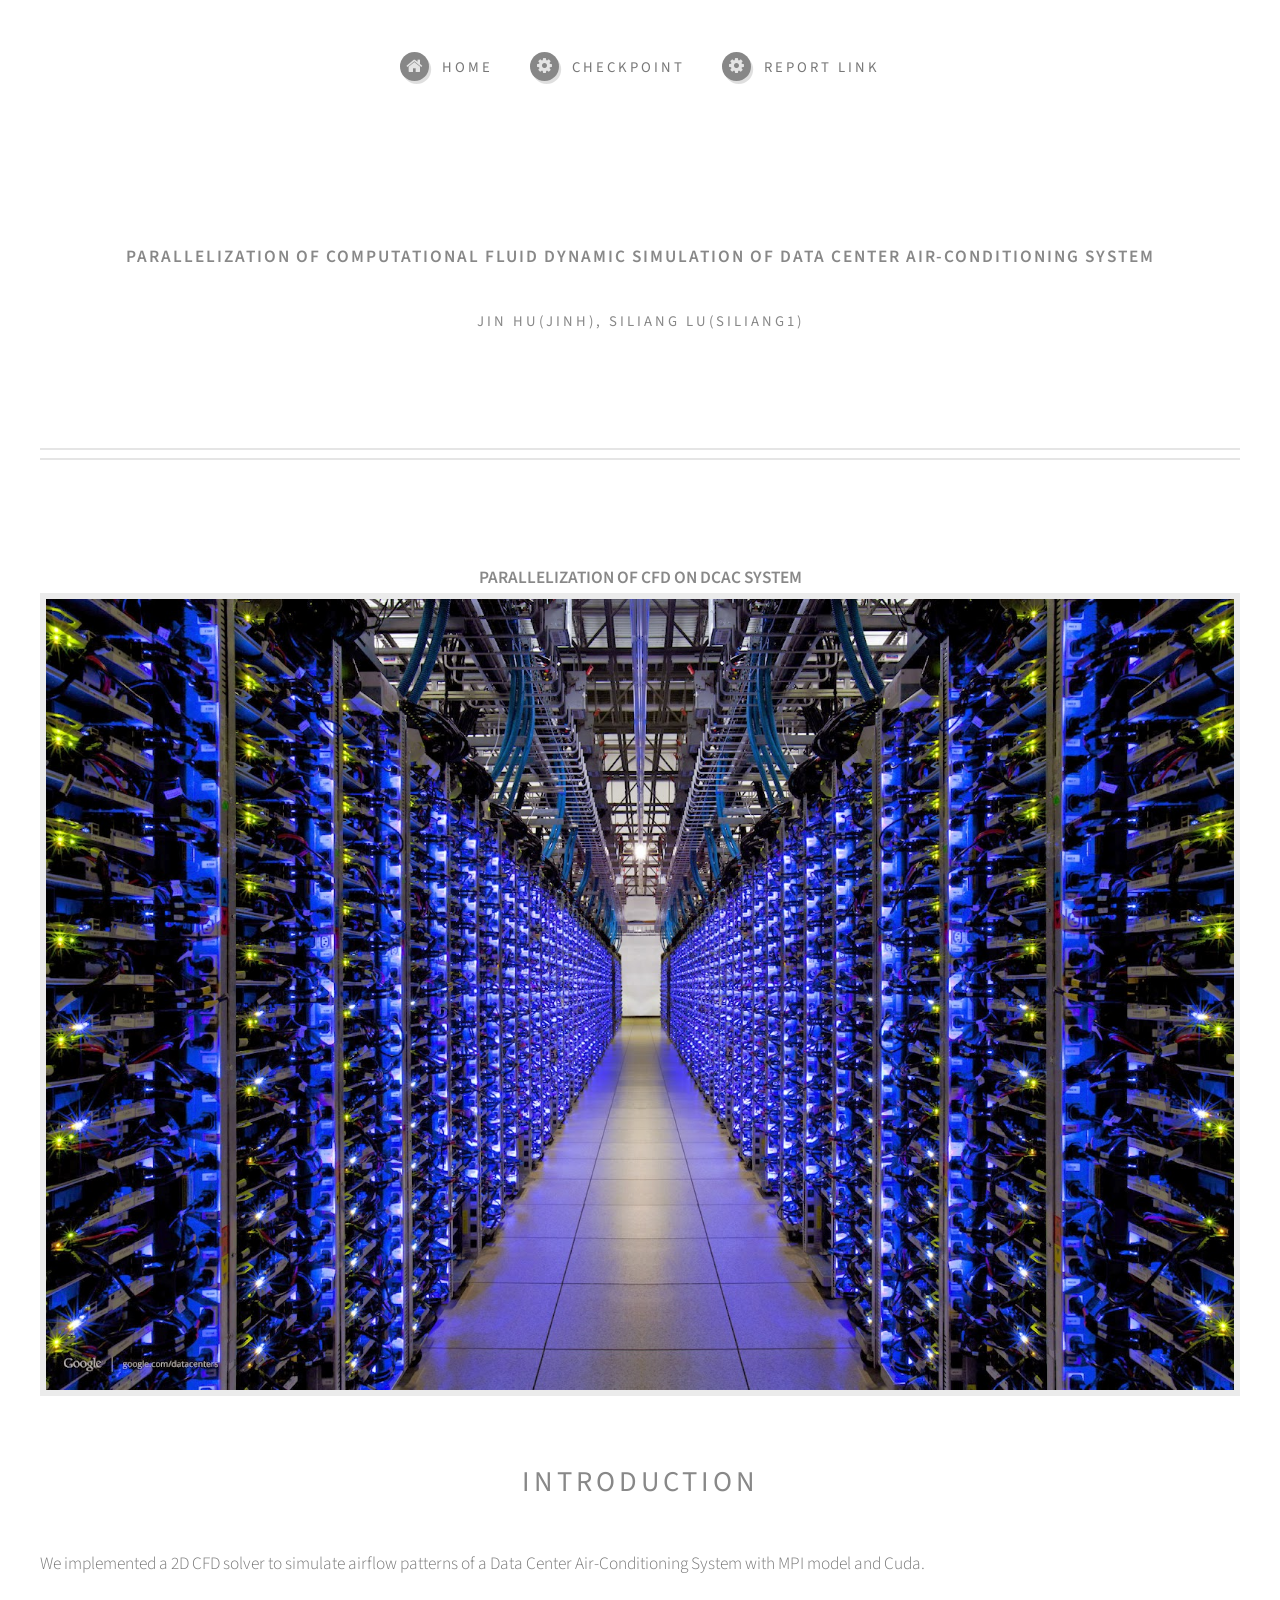
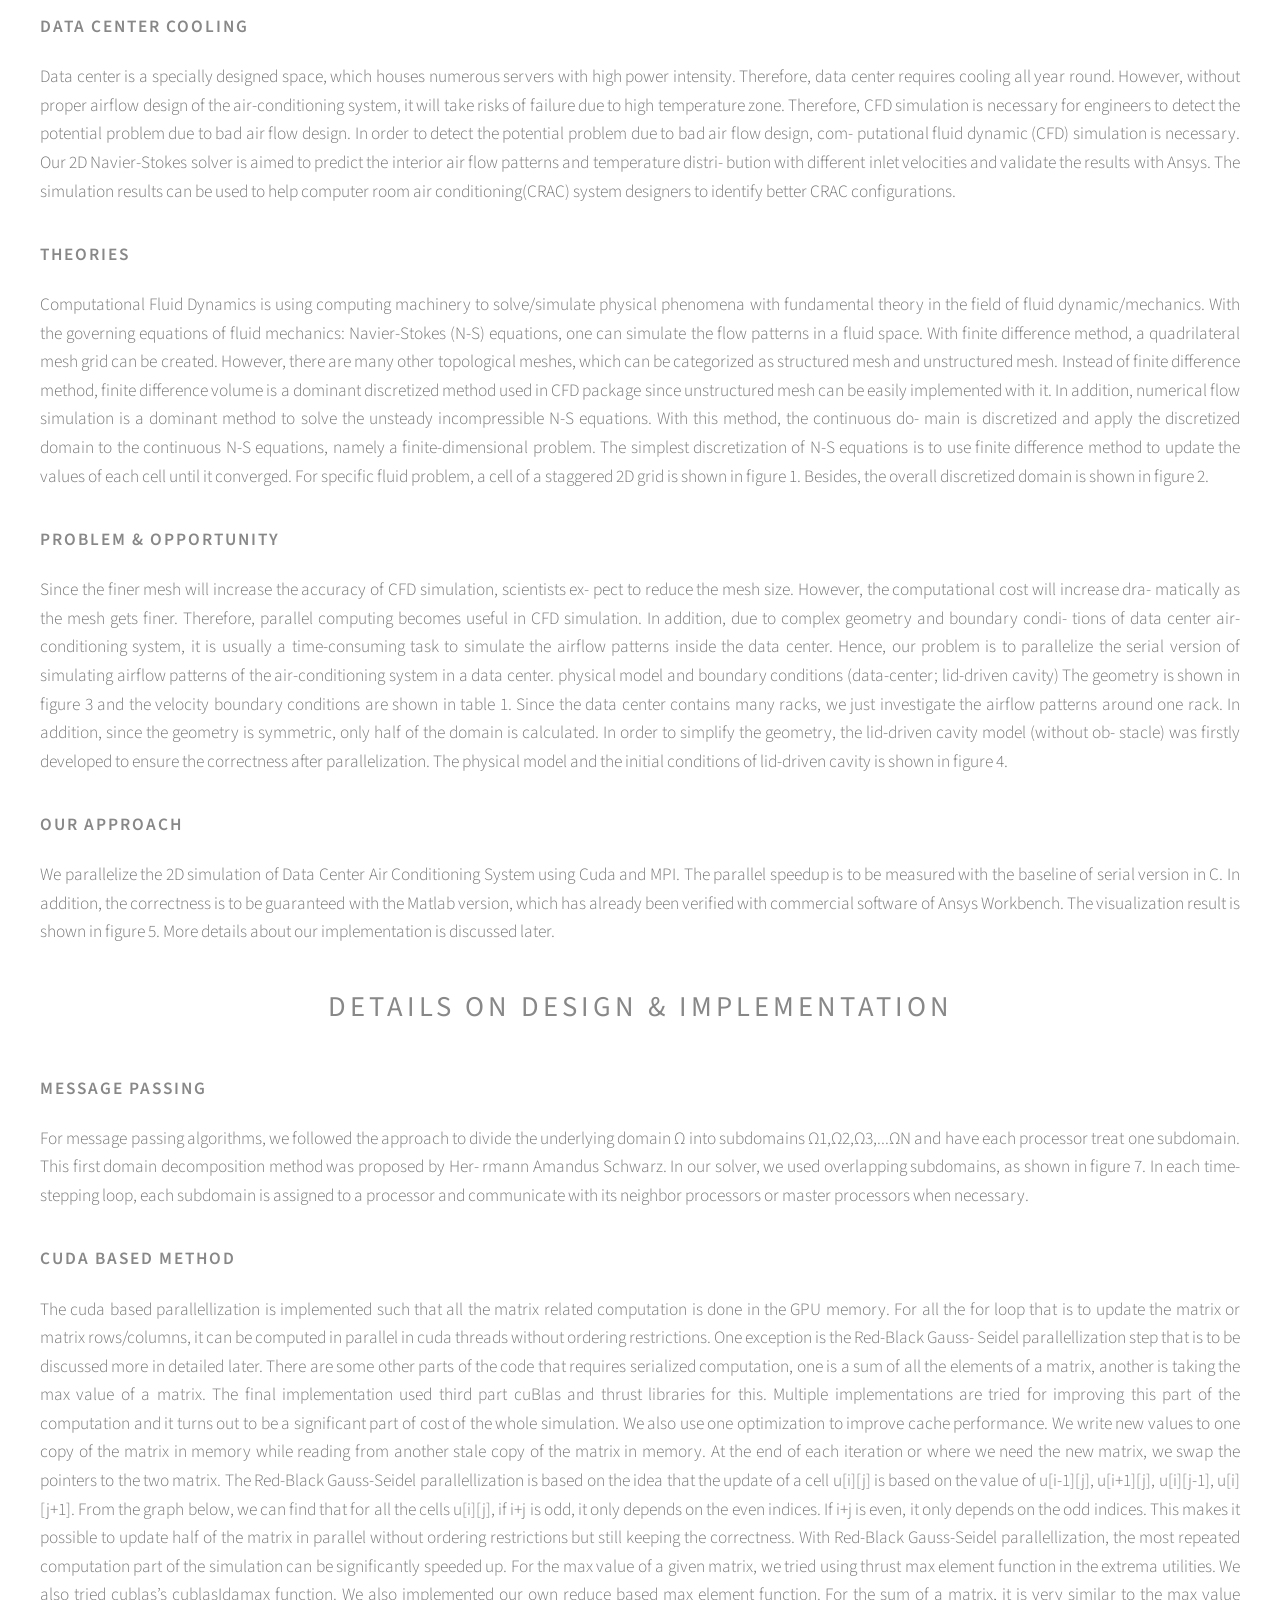
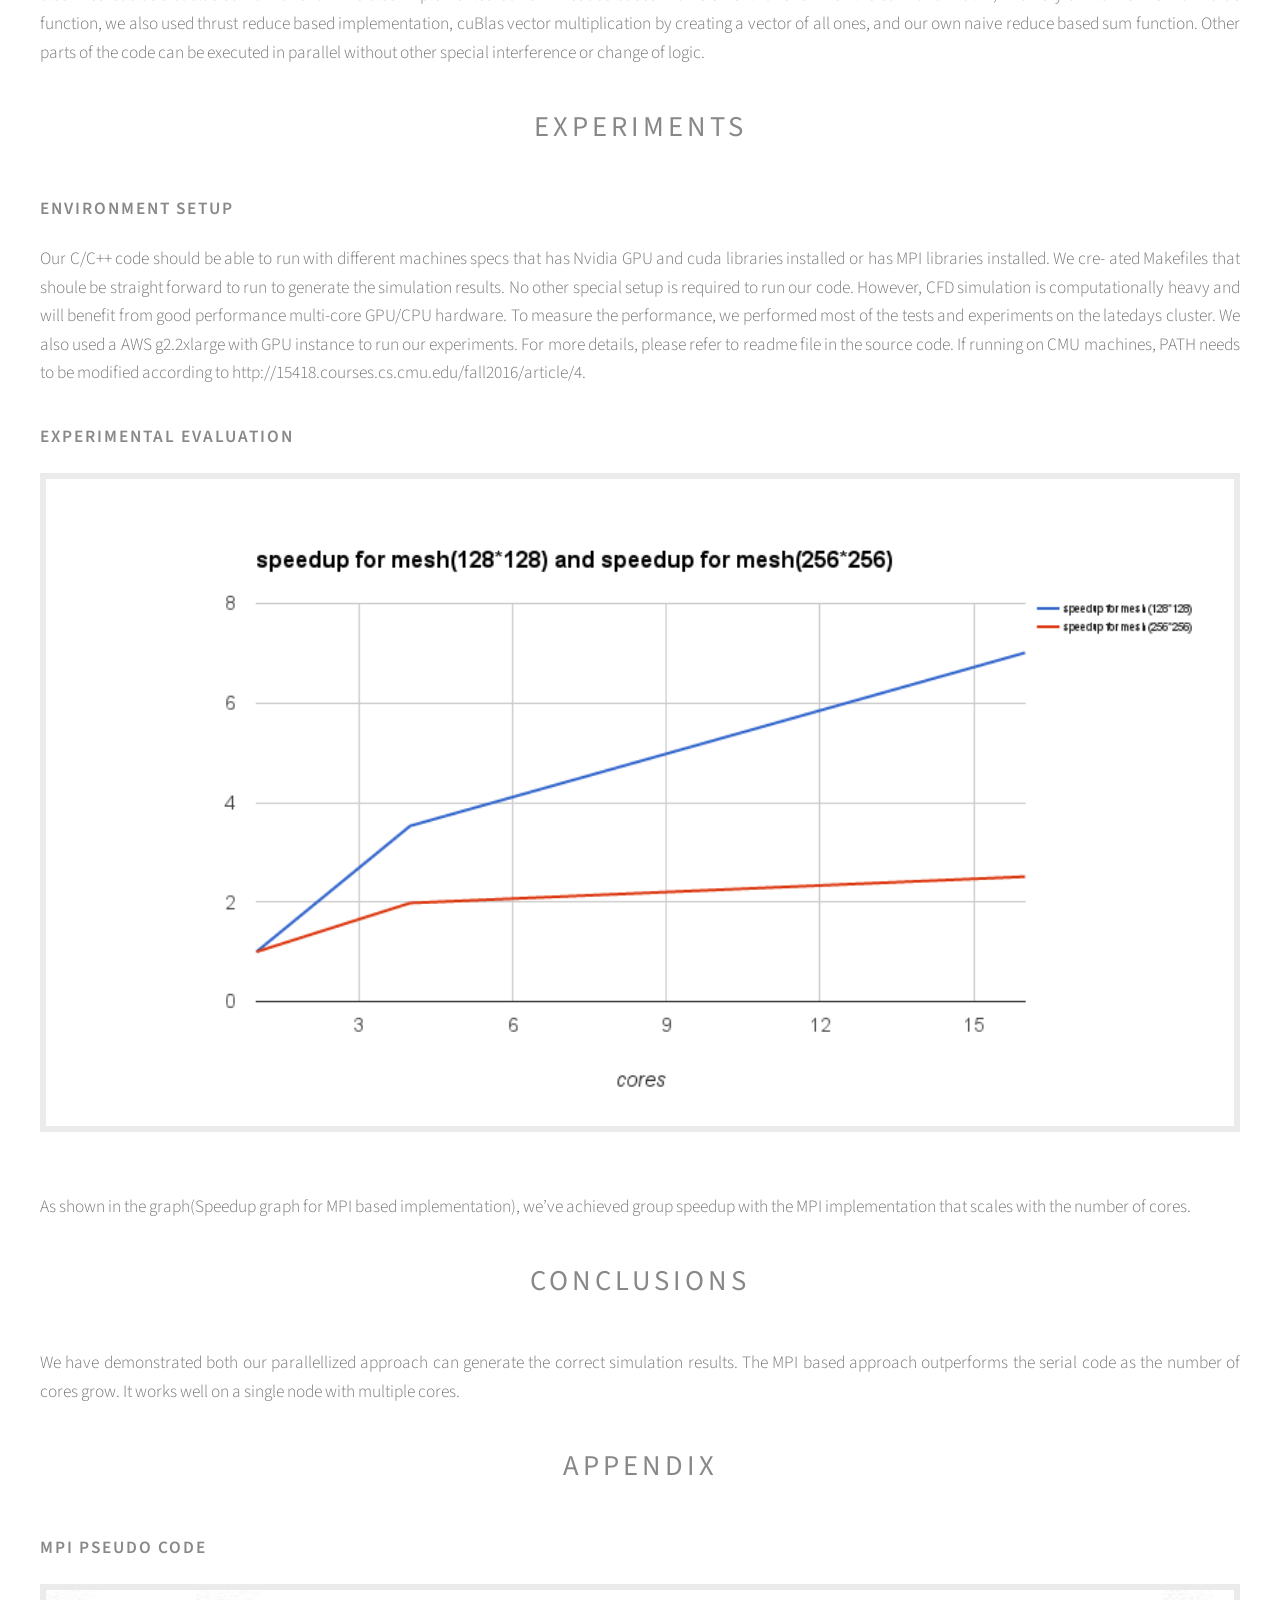
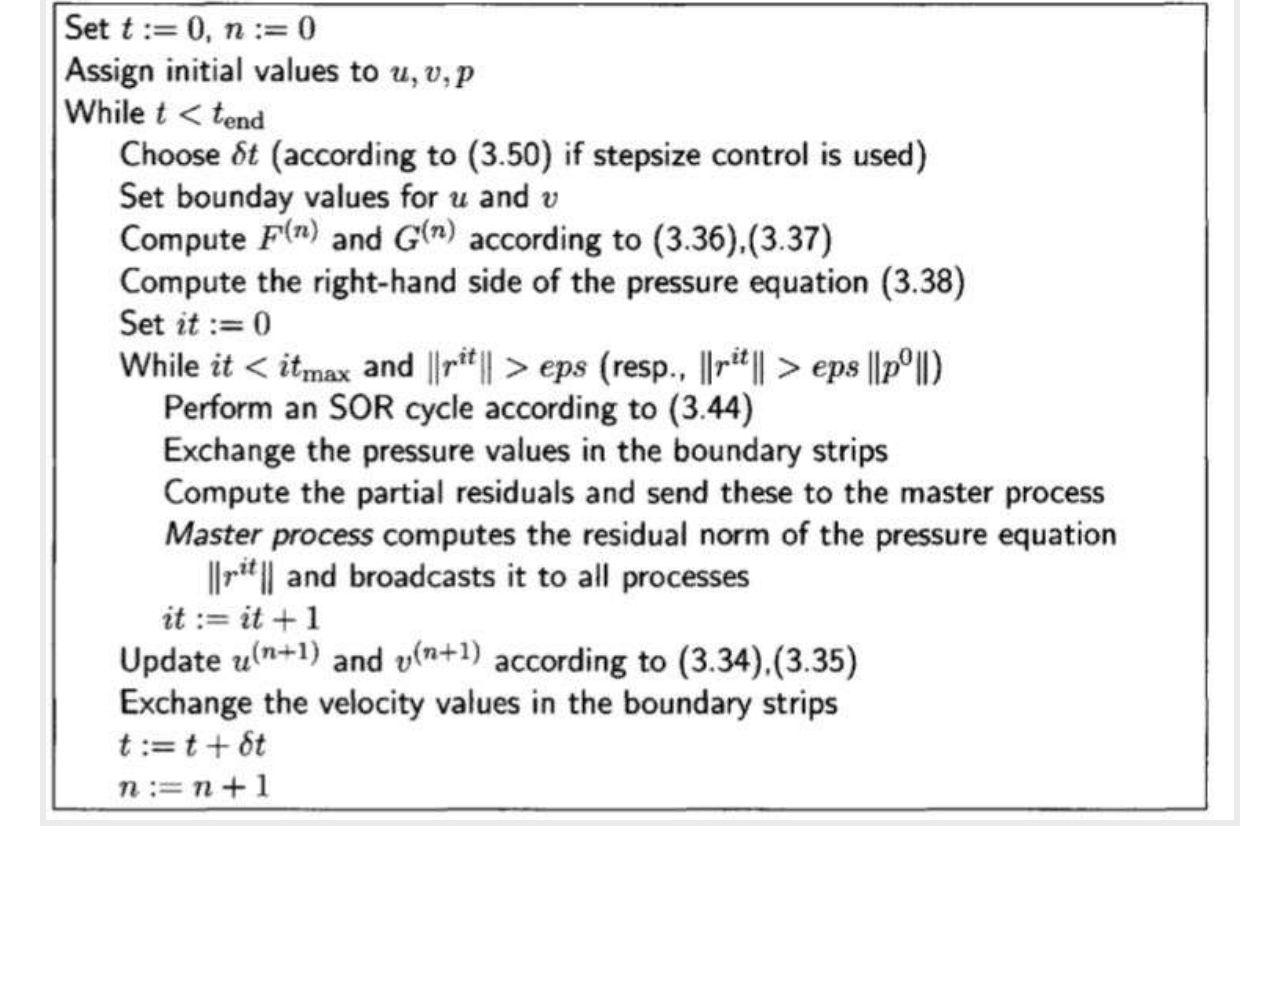
==== cfd.html @ d6250774 "Update cfd.html" ====
<!DOCTYPE HTML>
<!--
	Strongly Typed by HTML5 UP
	html5up.net | @ajlkn
	Free for personal and commercial use under the CCA 3.0 license (html5up.net/license)
-->
<html>
	<head>
		<title>Parallelization of Computational Fluid Dynamic Simulation of Data Center Air-Conditioning System</title>
		<meta charset="utf-8" />
		<meta name="viewport" content="width=device-width, initial-scale=1" />
		<!--[if lte IE 8]><script src="assets/js/ie/html5shiv.js"></script><![endif]-->
		<link rel="stylesheet" href="assets/css/main.css" />
		<!--[if lte IE 8]><link rel="stylesheet" href="assets/css/ie8.css" /><![endif]-->
	</head>
	<body class="no-sidebar">
		<div id="page-wrapper">

			<!-- Header -->
				<div id="header-wrapper">
					<div id="header" class="container">

							<h3 id="logo"><a href="cfd.html"></a>Parallelization of Computational Fluid Dynamic Simulation of Data Center Air-Conditioning System</h3>
							<p>Jin Hu(jinh), Siliang Lu(siliang1)</p>

							<nav id="nav">
								<ul>
									<li><a class="icon fa-home" href="cfd.html"><span>Home</span></a></li>
									<li><a class="icon fa-cog" href="chkp.html"><span>Checkpoint</span></a></li>
									<li><a class="icon fa-cog" href="report.pdf"><span>Report Link</span></a></li>
								</ul>
							</nav>
					</div>
				</div>

			<!-- Main -->
				<div id="main-wrapper">
					<div id="main" class="container">
						<div id="content">

							<!-- Post -->
								<article class="box post">
									<header>
										<!-- <h2>Behold! This is the <strong>no sidebar</strong> layout<br />
										with no sidebar at all!</h2> -->
										<h1 align="center">Parallelization of CFD on DCAC System</h1>
									</header>
									<span class="image featured"><img src="images/cover.jpg" alt="" /></span>
									<h2 align="center">Introduction</h2>
									<p>
										We implemented a 2D CFD solver to simulate airflow patterns of a Data Center Air-Conditioning System with MPI model and Cuda. 
									</p>
									<h3>Data Center Cooling</h3>
									<p>
										Data center is a specially designed space, which houses numerous servers with high power intensity. Therefore, data center requires cooling all year round. However, without proper airflow design of the air-conditioning system, it will take risks of failure due to high temperature zone. Therefore, CFD simulation is necessary for engineers to detect the potential problem due to bad air flow design.
										
										In order to detect the potential problem due to bad air flow design, com- putational fluid dynamic (CFD) simulation is necessary. Our 2D Navier-Stokes solver is aimed to predict the interior air flow patterns and temperature distri- bution with different inlet velocities and validate the results with Ansys. The simulation results can be used to help computer room air conditioning(CRAC) system designers to identify better CRAC configurations.
									</p>
									
									<h3>Theories</h3>
										<p>
											Computational Fluid Dynamics is using computing machinery to solve/simulate physical phenomena with fundamental theory in the field of fluid dynamic/mechanics. With the governing equations of fluid mechanics: Navier-Stokes (N-S) equations, one can simulate the flow patterns in a fluid space.
											With finite difference method, a quadrilateral mesh grid can be created. However, there are many other topological meshes, which can be categorized as structured mesh and unstructured mesh. Instead of finite difference method, finite difference volume is a dominant discretized method used in CFD package since unstructured mesh can be easily implemented with it.
											In addition, numerical flow simulation is a dominant method to solve the unsteady incompressible N-S equations. With this method, the continuous do- main is discretized and apply the discretized domain to the continuous N-S equations, namely a finite-dimensional problem. The simplest discretization of N-S equations is to use finite difference method to update the values of each cell until it converged. For specific fluid problem, a cell of a staggered 2D grid is shown in figure 1. Besides, the overall discretized domain is shown in figure 2.
										</p>
									<h3>Problem & Opportunity</h3>
										<p>
											Since the finer mesh will increase the accuracy of CFD simulation, scientists ex- pect to reduce the mesh size. However, the computational cost will increase dra- matically as the mesh gets finer. Therefore, parallel computing becomes useful in CFD simulation. In addition, due to complex geometry and boundary condi- tions of data center air-conditioning system, it is usually a time-consuming task to simulate the airflow patterns inside the data center. Hence, our problem is to parallelize the serial version of simulating airflow patterns of the air-conditioning system in a data center. physical model and boundary conditions (data-center; lid-driven cavity) The geometry is shown in figure 3 and the velocity boundary conditions are shown in table 1. Since the data center contains many racks, we just investigate the airflow patterns around one rack. In addition, since the geometry is symmetric, only half of the domain is calculated.
											In order to simplify the geometry, the lid-driven cavity model (without ob- stacle) was firstly developed to ensure the correctness after parallelization. The physical model and the initial conditions of lid-driven cavity is shown in figure 4.
										</p>
									<h3>Our Approach</h3>
										<p>
											We parallelize the 2D simulation of Data Center Air Conditioning System using Cuda and MPI. The parallel speedup is to be measured with the baseline of serial version in C. In addition, the correctness is to be guaranteed with the Matlab version, which has already been verified with commercial software of Ansys Workbench. The visualization result is shown in figure 5. More details about our implementation is discussed later.
										</p>
								<h2 align="center">Details on Design & Implementation</h2>
									<h3>Message Passing</h3>
									<p>
										For message passing algorithms, we followed the approach to divide the underlying domain Ω into subdomains Ω1,Ω2,Ω3,...ΩN and have each processor treat one subdomain. This first domain decomposition method was proposed by Her- rmann Amandus Schwarz. In our solver, we used overlapping subdomains, as shown in figure 7. In each time-stepping loop, each subdomain is assigned to a processor and communicate with its neighbor processors or master processors when necessary.
									</p>
									
								<h3>Cuda Based method</h3>
									<p>
										The cuda based parallellization is implemented such that all the matrix related computation is done in the GPU memory. For all the for loop that is to update the matrix or matrix rows/columns, it can be computed in parallel in cuda threads without ordering restrictions. One exception is the Red-Black Gauss- Seidel parallellization step that is to be discussed more in detailed later. There are some other parts of the code that requires serialized computation, one is a sum of all the elements of a matrix, another is taking the max value of a matrix. The final implementation used third part cuBlas and thrust libraries for this. Multiple implementations are tried for improving this part of the computation and it turns out to be a significant part of cost of the whole simulation.
										We also use one optimization to improve cache performance. We write new values to one copy of the matrix in memory while reading from another stale copy of the matrix in memory. At the end of each iteration or where we need the new matrix, we swap the pointers to the two matrix.
										The Red-Black Gauss-Seidel parallellization is based on the idea that the update of a cell u[i][j] is based on the value of u[i-1][j], u[i+1][j], u[i][j-1], u[i][j+1]. From the graph below, we can find that for all the cells u[i][j], if i+j is odd, it only depends on the even indices. If i+j is even, it only depends on the odd indices. This makes it possible to update half of the matrix in parallel without ordering restrictions but still keeping the correctness.
										With Red-Black Gauss-Seidel parallellization, the most repeated computation part of the simulation can be significantly speeded up.
										For the max value of a given matrix, we tried using thrust max element function in the extrema utilities. We also tried cublas’s cublasIdamax function. We also implemented our own reduce based max element function. For the sum of a matrix, it is very similar to the max value function, we also used thrust reduce based implementation, cuBlas vector multiplication by creating a vector of all ones, and our own naive reduce based sum function.
										Other parts of the code can be executed in parallel without other special interference or change of logic.
									</p>
								<h2 align="center">Experiments</h2>
								<h3>Environment Setup</h3>
									<p>
										Our C/C++ code should be able to run with different machines specs that has Nvidia GPU and cuda libraries installed or has MPI libraries installed. We cre- ated Makefiles that shoule be straight forward to run to generate the simulation results. No other special setup is required to run our code. However, CFD simulation is computationally heavy and will benefit from good performance multi-core GPU/CPU hardware.
										To measure the performance, we performed most of the tests and experiments on the latedays cluster. We also used a AWS g2.2xlarge with GPU instance to run our experiments.
										For more details, please refer to readme file in the source code.
										If running on CMU machines, PATH needs to be modified according to http://15418.courses.cs.cmu.edu/fall2016/article/4.
									</p>
								<h3>Experimental Evaluation</h3>
								<span class="image featured"><img src="images/speedup.png" alt="" /></span>
								</article>
								<p>
									As shown in the graph(Speedup graph for MPI based implementation), we’ve achieved group speedup with the MPI implementation that scales with the number of cores. 
								</p>
								<h2 align="center">Conclusions</h2>
								<p>
									We have demonstrated both our parallellized approach can generate the correct simulation results. The MPI based approach outperforms the serial code as the number of cores grow. It works well on a single node with multiple cores.
								</p>
								<h2 align="center">Appendix</h2>
								<h3>MPI Pseudo Code</h3>
								<span class="image featured"><img src="images/code.png" alt="" /></span>
								</article>

						</div>
					</div>
				</div>

		</div>

		<!-- Scripts -->
			<script src="assets/js/jquery.min.js"></script>
			<script src="assets/js/jquery.dropotron.min.js"></script>
			<script src="assets/js/skel.min.js"></script>
			<script src="assets/js/skel-viewport.min.js"></script>
			<script src="assets/js/util.js"></script>
			<!--[if lte IE 8]><script src="assets/js/ie/respond.min.js"></script><![endif]-->
			<script src="assets/js/main.js"></script>

	</body>
</html>
---- assets/css/main.css ----
@import url("font-awesome.min.css");
@import url("https://fonts.googleapis.com/css?family=Source+Sans+Pro:300,400,600|Arvo:700");

/*
	Strongly Typed by HTML5 UP
	html5up.net | @ajlkn
	Free for personal and commercial use under the CCA 3.0 license (html5up.net/license)
*/

/* Reset */

	html, body, div, span, applet, object, iframe, h1, h2, h3, h4, h5, h6, p, blockquote, pre, a, abbr, acronym, address, big, cite, code, del, dfn, em, img, ins, kbd, q, s, samp, small, strike, strong, sub, sup, tt, var, b, u, i, center, dl, dt, dd, ol, ul, li, fieldset, form, label, legend, table, caption, tbody, tfoot, thead, tr, th, td, article, aside, canvas, details, embed, figure, figcaption, footer, header, hgroup, menu, nav, output, ruby, section, summary, time, mark, audio, video {
		margin: 0;
		padding: 0;
		border: 0;
		font-size: 100%;
		font: inherit;
		vertical-align: baseline;
	}

	article, aside, details, figcaption, figure, footer, header, hgroup, menu, nav, section {
		display: block;
	}

	body {
		line-height: 1;
	}

	ol, ul {
		list-style: none;
	}

	blockquote, q {
		quotes: none;
	}

	blockquote:before, blockquote:after, q:before, q:after {
		content: '';
		content: none;
	}

	table {
		border-collapse: collapse;
		border-spacing: 0;
	}

	body {
		-webkit-text-size-adjust: none;
	}

/* Box Model */

	*, *:before, *:after {
		-moz-box-sizing: border-box;
		-webkit-box-sizing: border-box;
		box-sizing: border-box;
	}

/* Containers */

	.container {
		margin-left: auto;
		margin-right: auto;
	}

	.container.\31 25\25 {
		width: 100%;
		max-width: 1200px;
		min-width: 960px;
	}

	.container.\37 5\25 {
		width: 720px;
	}

	.container.\35 0\25 {
		width: 480px;
	}

	.container.\32 5\25 {
		width: 240px;
	}

	.container {
		width: 960px;
	}

	@media screen and (min-width: 737px) {

		.container.\31 25\25 {
			width: 100%;
			max-width: 1500px;
			min-width: 1200px;
		}

		.container.\37 5\25 {
			width: 900px;
		}

		.container.\35 0\25 {
			width: 600px;
		}

		.container.\32 5\25 {
			width: 300px;
		}

		.container {
			width: 1200px;
		}

	}

	@media screen and (min-width: 737px) and (max-width: 1200px) {

		.container.\31 25\25 {
			width: 100%;
			max-width: 1200px;
			min-width: 960px;
		}

		.container.\37 5\25 {
			width: 720px;
		}

		.container.\35 0\25 {
			width: 480px;
		}

		.container.\32 5\25 {
			width: 240px;
		}

		.container {
			width: 960px;
		}

	}

	@media screen and (max-width: 736px) {

		.container.\31 25\25 {
			width: 100%;
			max-width: 125%;
			min-width: 100%;
		}

		.container.\37 5\25 {
			width: 75%;
		}

		.container.\35 0\25 {
			width: 50%;
		}

		.container.\32 5\25 {
			width: 25%;
		}

		.container {
			width: 100% !important;
		}

	}

/* Grid */

	.row {
		border-bottom: solid 1px transparent;
		-moz-box-sizing: border-box;
		-webkit-box-sizing: border-box;
		box-sizing: border-box;
	}

	.row > * {
		float: left;
		-moz-box-sizing: border-box;
		-webkit-box-sizing: border-box;
		box-sizing: border-box;
	}

	.row:after, .row:before {
		content: '';
		display: block;
		clear: both;
		height: 0;
	}

	.row.uniform > * > :first-child {
		margin-top: 0;
	}

	.row.uniform > * > :last-child {
		margin-bottom: 0;
	}

	.row.\30 \25 > * {
		padding: 0 0 0 0px;
	}

	.row.\30 \25 {
		margin: 0 0 -1px 0px;
	}

	.row.uniform.\30 \25 > * {
		padding: 0px 0 0 0px;
	}

	.row.uniform.\30 \25 {
		margin: 0px 0 -1px 0px;
	}

	.row > * {
		padding: 0 0 0 40px;
	}

	.row {
		margin: 0 0 -1px -40px;
	}

	.row.uniform > * {
		padding: 40px 0 0 40px;
	}

	.row.uniform {
		margin: -40px 0 -1px -40px;
	}

	.row.\32 00\25 > * {
		padding: 0 0 0 80px;
	}

	.row.\32 00\25 {
		margin: 0 0 -1px -80px;
	}

	.row.uniform.\32 00\25 > * {
		padding: 80px 0 0 80px;
	}

	.row.uniform.\32 00\25 {
		margin: -80px 0 -1px -80px;
	}

	.row.\31 50\25 > * {
		padding: 0 0 0 60px;
	}

	.row.\31 50\25 {
		margin: 0 0 -1px -60px;
	}

	.row.uniform.\31 50\25 > * {
		padding: 60px 0 0 60px;
	}

	.row.uniform.\31 50\25 {
		margin: -60px 0 -1px -60px;
	}

	.row.\35 0\25 > * {
		padding: 0 0 0 20px;
	}

	.row.\35 0\25 {
		margin: 0 0 -1px -20px;
	}

	.row.uniform.\35 0\25 > * {
		padding: 20px 0 0 20px;
	}

	.row.uniform.\35 0\25 {
		margin: -20px 0 -1px -20px;
	}

	.row.\32 5\25 > * {
		padding: 0 0 0 10px;
	}

	.row.\32 5\25 {
		margin: 0 0 -1px -10px;
	}

	.row.uniform.\32 5\25 > * {
		padding: 10px 0 0 10px;
	}

	.row.uniform.\32 5\25 {
		margin: -10px 0 -1px -10px;
	}

	.\31 2u, .\31 2u\24 {
		width: 100%;
		clear: none;
		margin-left: 0;
	}

	.\31 1u, .\31 1u\24 {
		width: 91.6666666667%;
		clear: none;
		margin-left: 0;
	}

	.\31 0u, .\31 0u\24 {
		width: 83.3333333333%;
		clear: none;
		margin-left: 0;
	}

	.\39 u, .\39 u\24 {
		width: 75%;
		clear: none;
		margin-left: 0;
	}

	.\38 u, .\38 u\24 {
		width: 66.6666666667%;
		clear: none;
		margin-left: 0;
	}

	.\37 u, .\37 u\24 {
		width: 58.3333333333%;
		clear: none;
		margin-left: 0;
	}

	.\36 u, .\36 u\24 {
		width: 50%;
		clear: none;
		margin-left: 0;
	}

	.\35 u, .\35 u\24 {
		width: 41.6666666667%;
		clear: none;
		margin-left: 0;
	}

	.\34 u, .\34 u\24 {
		width: 33.3333333333%;
		clear: none;
		margin-left: 0;
	}

	.\33 u, .\33 u\24 {
		width: 25%;
		clear: none;
		margin-left: 0;
	}

	.\32 u, .\32 u\24 {
		width: 16.6666666667%;
		clear: none;
		margin-left: 0;
	}

	.\31 u, .\31 u\24 {
		width: 8.3333333333%;
		clear: none;
		margin-left: 0;
	}

	.\31 2u\24 + *,
	.\31 1u\24 + *,
	.\31 0u\24 + *,
	.\39 u\24 + *,
	.\38 u\24 + *,
	.\37 u\24 + *,
	.\36 u\24 + *,
	.\35 u\24 + *,
	.\34 u\24 + *,
	.\33 u\24 + *,
	.\32 u\24 + *,
	.\31 u\24 + * {
		clear: left;
	}

	.\-11u {
		margin-left: 91.66667%;
	}

	.\-10u {
		margin-left: 83.33333%;
	}

	.\-9u {
		margin-left: 75%;
	}

	.\-8u {
		margin-left: 66.66667%;
	}

	.\-7u {
		margin-left: 58.33333%;
	}

	.\-6u {
		margin-left: 50%;
	}

	.\-5u {
		margin-left: 41.66667%;
	}

	.\-4u {
		margin-left: 33.33333%;
	}

	.\-3u {
		margin-left: 25%;
	}

	.\-2u {
		margin-left: 16.66667%;
	}

	.\-1u {
		margin-left: 8.33333%;
	}

	@media screen and (min-width: 737px) {

		.row > * {
			padding: 50px 0 0 50px;
		}

		.row {
			margin: -50px 0 -1px -50px;
		}

		.row.uniform > * {
			padding: 50px 0 0 50px;
		}

		.row.uniform {
			margin: -50px 0 -1px -50px;
		}

		.row.\32 00\25 > * {
			padding: 100px 0 0 100px;
		}

		.row.\32 00\25 {
			margin: -100px 0 -1px -100px;
		}

		.row.uniform.\32 00\25 > * {
			padding: 100px 0 0 100px;
		}

		.row.uniform.\32 00\25 {
			margin: -100px 0 -1px -100px;
		}

		.row.\31 50\25 > * {
			padding: 75px 0 0 75px;
		}

		.row.\31 50\25 {
			margin: -75px 0 -1px -75px;
		}

		.row.uniform.\31 50\25 > * {
			padding: 75px 0 0 75px;
		}

		.row.uniform.\31 50\25 {
			margin: -75px 0 -1px -75px;
		}

		.row.\35 0\25 > * {
			padding: 25px 0 0 25px;
		}

		.row.\35 0\25 {
			margin: -25px 0 -1px -25px;
		}

		.row.uniform.\35 0\25 > * {
			padding: 25px 0 0 25px;
		}

		.row.uniform.\35 0\25 {
			margin: -25px 0 -1px -25px;
		}

		.row.\32 5\25 > * {
			padding: 12.5px 0 0 12.5px;
		}

		.row.\32 5\25 {
			margin: -12.5px 0 -1px -12.5px;
		}

		.row.uniform.\32 5\25 > * {
			padding: 12.5px 0 0 12.5px;
		}

		.row.uniform.\32 5\25 {
			margin: -12.5px 0 -1px -12.5px;
		}

		.\31 2u\28desktop\29, .\31 2u\24\28desktop\29 {
			width: 100%;
			clear: none;
			margin-left: 0;
		}

		.\31 1u\28desktop\29, .\31 1u\24\28desktop\29 {
			width: 91.6666666667%;
			clear: none;
			margin-left: 0;
		}

		.\31 0u\28desktop\29, .\31 0u\24\28desktop\29 {
			width: 83.3333333333%;
			clear: none;
			margin-left: 0;
		}

		.\39 u\28desktop\29, .\39 u\24\28desktop\29 {
			width: 75%;
			clear: none;
			margin-left: 0;
		}

		.\38 u\28desktop\29, .\38 u\24\28desktop\29 {
			width: 66.6666666667%;
			clear: none;
			margin-left: 0;
		}

		.\37 u\28desktop\29, .\37 u\24\28desktop\29 {
			width: 58.3333333333%;
			clear: none;
			margin-left: 0;
		}

		.\36 u\28desktop\29, .\36 u\24\28desktop\29 {
			width: 50%;
			clear: none;
			margin-left: 0;
		}

		.\35 u\28desktop\29, .\35 u\24\28desktop\29 {
			width: 41.6666666667%;
			clear: none;
			margin-left: 0;
		}

		.\34 u\28desktop\29, .\34 u\24\28desktop\29 {
			width: 33.3333333333%;
			clear: none;
			margin-left: 0;
		}

		.\33 u\28desktop\29, .\33 u\24\28desktop\29 {
			width: 25%;
			clear: none;
			margin-left: 0;
		}

		.\32 u\28desktop\29, .\32 u\24\28desktop\29 {
			width: 16.6666666667%;
			clear: none;
			margin-left: 0;
		}

		.\31 u\28desktop\29, .\31 u\24\28desktop\29 {
			width: 8.3333333333%;
			clear: none;
			margin-left: 0;
		}

		.\31 2u\24\28desktop\29 + *,
		.\31 1u\24\28desktop\29 + *,
		.\31 0u\24\28desktop\29 + *,
		.\39 u\24\28desktop\29 + *,
		.\38 u\24\28desktop\29 + *,
		.\37 u\24\28desktop\29 + *,
		.\36 u\24\28desktop\29 + *,
		.\35 u\24\28desktop\29 + *,
		.\34 u\24\28desktop\29 + *,
		.\33 u\24\28desktop\29 + *,
		.\32 u\24\28desktop\29 + *,
		.\31 u\24\28desktop\29 + * {
			clear: left;
		}

		.\-11u\28desktop\29 {
			margin-left: 91.66667%;
		}

		.\-10u\28desktop\29 {
			margin-left: 83.33333%;
		}

		.\-9u\28desktop\29 {
			margin-left: 75%;
		}

		.\-8u\28desktop\29 {
			margin-left: 66.66667%;
		}

		.\-7u\28desktop\29 {
			margin-left: 58.33333%;
		}

		.\-6u\28desktop\29 {
			margin-left: 50%;
		}

		.\-5u\28desktop\29 {
			margin-left: 41.66667%;
		}

		.\-4u\28desktop\29 {
			margin-left: 33.33333%;
		}

		.\-3u\28desktop\29 {
			margin-left: 25%;
		}

		.\-2u\28desktop\29 {
			margin-left: 16.66667%;
		}

		.\-1u\28desktop\29 {
			margin-left: 8.33333%;
		}

	}

	@media screen and (min-width: 737px) and (max-width: 1200px) {

		.row > * {
			padding: 30px 0 0 30px;
		}

		.row {
			margin: -30px 0 -1px -30px;
		}

		.row.uniform > * {
			padding: 30px 0 0 30px;
		}

		.row.uniform {
			margin: -30px 0 -1px -30px;
		}

		.row.\32 00\25 > * {
			padding: 60px 0 0 60px;
		}

		.row.\32 00\25 {
			margin: -60px 0 -1px -60px;
		}

		.row.uniform.\32 00\25 > * {
			padding: 60px 0 0 60px;
		}

		.row.uniform.\32 00\25 {
			margin: -60px 0 -1px -60px;
		}

		.row.\31 50\25 > * {
			padding: 45px 0 0 45px;
		}

		.row.\31 50\25 {
			margin: -45px 0 -1px -45px;
		}

		.row.uniform.\31 50\25 > * {
			padding: 45px 0 0 45px;
		}

		.row.uniform.\31 50\25 {
			margin: -45px 0 -1px -45px;
		}

		.row.\35 0\25 > * {
			padding: 15px 0 0 15px;
		}

		.row.\35 0\25 {
			margin: -15px 0 -1px -15px;
		}

		.row.uniform.\35 0\25 > * {
			padding: 15px 0 0 15px;
		}

		.row.uniform.\35 0\25 {
			margin: -15px 0 -1px -15px;
		}

		.row.\32 5\25 > * {
			padding: 7.5px 0 0 7.5px;
		}

		.row.\32 5\25 {
			margin: -7.5px 0 -1px -7.5px;
		}

		.row.uniform.\32 5\25 > * {
			padding: 7.5px 0 0 7.5px;
		}

		.row.uniform.\32 5\25 {
			margin: -7.5px 0 -1px -7.5px;
		}

		.\31 2u\28tablet\29, .\31 2u\24\28tablet\29 {
			width: 100%;
			clear: none;
			margin-left: 0;
		}

		.\31 1u\28tablet\29, .\31 1u\24\28tablet\29 {
			width: 91.6666666667%;
			clear: none;
			margin-left: 0;
		}

		.\31 0u\28tablet\29, .\31 0u\24\28tablet\29 {
			width: 83.3333333333%;
			clear: none;
			margin-left: 0;
		}

		.\39 u\28tablet\29, .\39 u\24\28tablet\29 {
			width: 75%;
			clear: none;
			margin-left: 0;
		}

		.\38 u\28tablet\29, .\38 u\24\28tablet\29 {
			width: 66.6666666667%;
			clear: none;
			margin-left: 0;
		}

		.\37 u\28tablet\29, .\37 u\24\28tablet\29 {
			width: 58.3333333333%;
			clear: none;
			margin-left: 0;
		}

		.\36 u\28tablet\29, .\36 u\24\28tablet\29 {
			width: 50%;
			clear: none;
			margin-left: 0;
		}

		.\35 u\28tablet\29, .\35 u\24\28tablet\29 {
			width: 41.6666666667%;
			clear: none;
			margin-left: 0;
		}

		.\34 u\28tablet\29, .\34 u\24\28tablet\29 {
			width: 33.3333333333%;
			clear: none;
			margin-left: 0;
		}

		.\33 u\28tablet\29, .\33 u\24\28tablet\29 {
			width: 25%;
			clear: none;
			margin-left: 0;
		}

		.\32 u\28tablet\29, .\32 u\24\28tablet\29 {
			width: 16.6666666667%;
			clear: none;
			margin-left: 0;
		}

		.\31 u\28tablet\29, .\31 u\24\28tablet\29 {
			width: 8.3333333333%;
			clear: none;
			margin-left: 0;
		}

		.\31 2u\24\28tablet\29 + *,
		.\31 1u\24\28tablet\29 + *,
		.\31 0u\24\28tablet\29 + *,
		.\39 u\24\28tablet\29 + *,
		.\38 u\24\28tablet\29 + *,
		.\37 u\24\28tablet\29 + *,
		.\36 u\24\28tablet\29 + *,
		.\35 u\24\28tablet\29 + *,
		.\34 u\24\28tablet\29 + *,
		.\33 u\24\28tablet\29 + *,
		.\32 u\24\28tablet\29 + *,
		.\31 u\24\28tablet\29 + * {
			clear: left;
		}

		.\-11u\28tablet\29 {
			margin-left: 91.66667%;
		}

		.\-10u\28tablet\29 {
			margin-left: 83.33333%;
		}

		.\-9u\28tablet\29 {
			margin-left: 75%;
		}

		.\-8u\28tablet\29 {
			margin-left: 66.66667%;
		}

		.\-7u\28tablet\29 {
			margin-left: 58.33333%;
		}

		.\-6u\28tablet\29 {
			margin-left: 50%;
		}

		.\-5u\28tablet\29 {
			margin-left: 41.66667%;
		}

		.\-4u\28tablet\29 {
			margin-left: 33.33333%;
		}

		.\-3u\28tablet\29 {
			margin-left: 25%;
		}

		.\-2u\28tablet\29 {
			margin-left: 16.66667%;
		}

		.\-1u\28tablet\29 {
			margin-left: 8.33333%;
		}

	}

	@media screen and (max-width: 736px) {

		.row > * {
			padding: 20px 0 0 20px;
		}

		.row {
			margin: -20px 0 -1px -20px;
		}

		.row.uniform > * {
			padding: 20px 0 0 20px;
		}

		.row.uniform {
			margin: -20px 0 -1px -20px;
		}

		.row.\32 00\25 > * {
			padding: 40px 0 0 40px;
		}

		.row.\32 00\25 {
			margin: -40px 0 -1px -40px;
		}

		.row.uniform.\32 00\25 > * {
			padding: 40px 0 0 40px;
		}

		.row.uniform.\32 00\25 {
			margin: -40px 0 -1px -40px;
		}

		.row.\31 50\25 > * {
			padding: 30px 0 0 30px;
		}

		.row.\31 50\25 {
			margin: -30px 0 -1px -30px;
		}

		.row.uniform.\31 50\25 > * {
			padding: 30px 0 0 30px;
		}

		.row.uniform.\31 50\25 {
			margin: -30px 0 -1px -30px;
		}

		.row.\35 0\25 > * {
			padding: 10px 0 0 10px;
		}

		.row.\35 0\25 {
			margin: -10px 0 -1px -10px;
		}

		.row.uniform.\35 0\25 > * {
			padding: 10px 0 0 10px;
		}

		.row.uniform.\35 0\25 {
			margin: -10px 0 -1px -10px;
		}

		.row.\32 5\25 > * {
			padding: 5px 0 0 5px;
		}

		.row.\32 5\25 {
			margin: -5px 0 -1px -5px;
		}

		.row.uniform.\32 5\25 > * {
			padding: 5px 0 0 5px;
		}

		.row.uniform.\32 5\25 {
			margin: -5px 0 -1px -5px;
		}

		.\31 2u\28mobile\29, .\31 2u\24\28mobile\29 {
			width: 100%;
			clear: none;
			margin-left: 0;
		}

		.\31 1u\28mobile\29, .\31 1u\24\28mobile\29 {
			width: 91.6666666667%;
			clear: none;
			margin-left: 0;
		}

		.\31 0u\28mobile\29, .\31 0u\24\28mobile\29 {
			width: 83.3333333333%;
			clear: none;
			margin-left: 0;
		}

		.\39 u\28mobile\29, .\39 u\24\28mobile\29 {
			width: 75%;
			clear: none;
			margin-left: 0;
		}

		.\38 u\28mobile\29, .\38 u\24\28mobile\29 {
			width: 66.6666666667%;
			clear: none;
			margin-left: 0;
		}

		.\37 u\28mobile\29, .\37 u\24\28mobile\29 {
			width: 58.3333333333%;
			clear: none;
			margin-left: 0;
		}

		.\36 u\28mobile\29, .\36 u\24\28mobile\29 {
			width: 50%;
			clear: none;
			margin-left: 0;
		}

		.\35 u\28mobile\29, .\35 u\24\28mobile\29 {
			width: 41.6666666667%;
			clear: none;
			margin-left: 0;
		}

		.\34 u\28mobile\29, .\34 u\24\28mobile\29 {
			width: 33.3333333333%;
			clear: none;
			margin-left: 0;
		}

		.\33 u\28mobile\29, .\33 u\24\28mobile\29 {
			width: 25%;
			clear: none;
			margin-left: 0;
		}

		.\32 u\28mobile\29, .\32 u\24\28mobile\29 {
			width: 16.6666666667%;
			clear: none;
			margin-left: 0;
		}

		.\31 u\28mobile\29, .\31 u\24\28mobile\29 {
			width: 8.3333333333%;
			clear: none;
			margin-left: 0;
		}

		.\31 2u\24\28mobile\29 + *,
		.\31 1u\24\28mobile\29 + *,
		.\31 0u\24\28mobile\29 + *,
		.\39 u\24\28mobile\29 + *,
		.\38 u\24\28mobile\29 + *,
		.\37 u\24\28mobile\29 + *,
		.\36 u\24\28mobile\29 + *,
		.\35 u\24\28mobile\29 + *,
		.\34 u\24\28mobile\29 + *,
		.\33 u\24\28mobile\29 + *,
		.\32 u\24\28mobile\29 + *,
		.\31 u\24\28mobile\29 + * {
			clear: left;
		}

		.\-11u\28mobile\29 {
			margin-left: 91.66667%;
		}

		.\-10u\28mobile\29 {
			margin-left: 83.33333%;
		}

		.\-9u\28mobile\29 {
			margin-left: 75%;
		}

		.\-8u\28mobile\29 {
			margin-left: 66.66667%;
		}

		.\-7u\28mobile\29 {
			margin-left: 58.33333%;
		}

		.\-6u\28mobile\29 {
			margin-left: 50%;
		}

		.\-5u\28mobile\29 {
			margin-left: 41.66667%;
		}

		.\-4u\28mobile\29 {
			margin-left: 33.33333%;
		}

		.\-3u\28mobile\29 {
			margin-left: 25%;
		}

		.\-2u\28mobile\29 {
			margin-left: 16.66667%;
		}

		.\-1u\28mobile\29 {
			margin-left: 8.33333%;
		}

	}

/* Basic */

	body {
		background: #f0f0f0;
		font-family: 'Source Sans Pro';
		font-weight: 300;
		color: #777;
	}

		body.is-loading * {
			-moz-transition: none !important;
			-webkit-transition: none !important;
			-ms-transition: none !important;
			transition: none !important;
			-moz-animation: none !important;
			-webkit-animation: none !important;
			-ms-animation: none !important;
			animation: none !important;
		}

	input, textarea, select {
		font-family: 'Source Sans Pro';
		font-weight: 300;
		color: #777;
	}

	h1, h2, h3, h4, h5, h6 {
		font-weight: 600;
		text-transform: uppercase;
		color: #888;
	}

	h1 a, h2 a, h3 a, h4 a, h5 a, h6 a {
		color: inherit;
		text-decoration: none;
		border: 0;
	}

	a {
		-moz-transition: color 0.25s ease-in-out, border-bottom-color 0.25s ease-in-out;
		-webkit-transition: color 0.25s ease-in-out, border-bottom-color 0.25s ease-in-out;
		-ms-transition: color 0.25s ease-in-out, border-bottom-color 0.25s ease-in-out;
		transition: color 0.25s ease-in-out, border-bottom-color 0.25s ease-in-out;
		color: #666;
		text-decoration: none;
		border-bottom: solid 1px #ddd;
	}

		a strong {
			-moz-transition: color 0.25s ease-in-out, border-bottom-color 0.25s ease-in-out;
			-webkit-transition: color 0.25s ease-in-out, border-bottom-color 0.25s ease-in-out;
			-ms-transition: color 0.25s ease-in-out, border-bottom-color 0.25s ease-in-out;
			transition: color 0.25s ease-in-out, border-bottom-color 0.25s ease-in-out;
		}

		a:hover {
			color: #ed786a;
			border-bottom-color: rgba(255, 255, 255, 0);
		}

			a:hover strong {
				color: #ed786a;
			}

	strong, b {
		font-weight: 600;
		color: #666;
	}

	em, i {
		font-style: italic;
	}

	sub {
		position: relative;
		top: 0.5em;
		font-size: 0.8em;
	}

	sup {
		position: relative;
		top: -0.5em;
		font-size: 0.8em;
	}

	hr {
		border: 0;
		border-top: solid 1px #ddd;
	}

	blockquote {
		border-left: solid 0.5em #ddd;
		padding: 1em 0 1em 2em;
		font-style: italic;
	}

	p {
		text-align: justify;
		margin-bottom: 2em;
	}

	ul, ol, dl, table, blockquote {
		margin-bottom: 2em;
	}

	br.clear {
		clear: both;
	}

/* Sections/Article */

	section, article {
		margin-bottom: 3em;
	}

	section > :last-child,
	article > :last-child,
	section:last-child,
	article:last-child {
		margin-bottom: 0;
	}

/* Image */

	.image {
		-moz-transition: opacity 0.25s ease-in-out;
		-webkit-transition: opacity 0.25s ease-in-out;
		-ms-transition: opacity 0.25s ease-in-out;
		transition: opacity 0.25s ease-in-out;
		display: inline-block;
		border: solid 6px #ebebeb !important;
	}

		.image:hover {
			opacity: 0.9;
		}

		.image img {
			display: block;
			width: 100%;
		}

		.image.fit {
			display: block;
			width: 100%;
		}

		.image.featured {
			display: block;
			width: 100%;
			margin: 0 0 3.5em 0;
		}

		.image.left {
			float: left;
			margin: 0 1.5em 1.5em 0;
			position: relative;
			top: 0.5em;
		}

		.image.centered {
			display: block;
			margin: 0 0 2em 0;
		}

			.image.centered img {
				margin: 0 auto;
				width: auto;
			}

/* List */

	ul.default {
		list-style: disc;
		margin-left: 1em;
	}

		ul.default li {
			padding-left: 0.5em;
			margin: 0.75em 0 0.75em 0;
		}

			ul.default li:first-child {
				margin-top: 0;
			}

	ul.links {
		list-style: decimal;
		margin-left: 1em;
	}

		ul.links li {
			display: inline;
			border-left: solid 1px #d0d0d0;
			padding-left: 1em;
			margin-left: 1em;
		}

			ul.links li:first-child {
				margin-left: 0;
				padding-left: 0;
			}

	ul.actions {
		margin-top: 2.5em;
		clear: both;
	}

	ul.divided li {
		border-top: solid 2px #e5e5e5;
	}

		ul.divided li:first-child {
			border-top: 0;
			margin-top: 0;
			padding-top: 0;
		}

	ul.icons > li {
		position: relative;
		padding: 2em 0 0 3em;
	}

		ul.icons > li:before {
			position: absolute;
			left: 0;
			top: 2em;
			display: block;
			background: #878787;
			color: #e4e4e4;
			width: 1.65em;
			height: 1.65em;
			border-radius: 1.65em;
			line-height: 1.65em;
			text-align: center;
			box-shadow: 0.125em 0.175em 0 0 rgba(0, 0, 0, 0.125);
		}

		ul.icons > li:first-child {
			padding-top: 0;
		}

			ul.icons > li:first-child:before {
				top: 0;
			}

	ol.default {
		list-style: decimal;
		margin-left: 1em;
	}

		ol.default li {
			padding-left: 0.5em;
			margin: 0.75em 0 0.75em 0;
		}

			ol.default li:first-child {
				margin-top: 0;
			}

/* Form */

	form label {
		font-weight: 600;
		text-transform: uppercase;
		color: #888;
		display: block;
		margin: 0 0 1em 0;
	}

	form input[type="text"],
	form input[type="email"]
	input[type="password"],
	form select,
	form textarea {
		-moz-transition: background-color 0.25s ease-in-out;
		-webkit-transition: background-color 0.25s ease-in-out;
		-ms-transition: background-color 0.25s ease-in-out;
		transition: background-color 0.25s ease-in-out;
		-webkit-appearance: none;
		display: block;
		border: 0;
		background: #e8e8e8;
		width: 100%;
		box-shadow: inset 2px 2px 0px 0px rgba(0, 0, 0, 0.1);
		border-radius: 4px;
		line-height: 1.25em;
		padding: 0.75em 1em 0.75em 1em;
	}

		form input[type="text"]:focus,
		form input[type="email"]
		input[type="password"]:focus,
		form select:focus,
		form textarea:focus {
			background: #f0f0f0;
		}

	form textarea {
		min-height: 11em;
	}

	form .formerize-placeholder {
		color: #555 !important;
	}

	form ::-webkit-input-placeholder {
		color: #555 !important;
		line-height: 1.35em;
	}

	form :-moz-placeholder {
		color: #555 !important;
	}

	form ::-moz-placeholder {
		color: #555 !important;
	}

	form :-ms-input-placeholder {
		color: #555 !important;
	}

	form ::-moz-focus-inner {
		border: 0;
	}

/* Table */

	table {
		width: 100%;
	}

		table.default {
			width: 100%;
		}

			table.default tbody tr {
				border-top: solid 1px #E5E5E5;
			}

				table.default tbody tr:first-child {
					border-top: 0;
				}

			table.default td {
				padding: 0.75em 1em 0.75em 1em;
			}

			table.default th {
				text-align: left;
				font-weight: bold;
				padding: 0.75em 1em 0.75em 1em;
			}

			table.default thead {
				background: #878787;
				color: #fff;
				font-weight: 400;
				text-transform: uppercase;
				border: 0;
				box-shadow: 0.125em 0.175em 0 0 rgba(0, 0, 0, 0.125);
			}

			table.default tfoot {
				background: #F0F0F0;
				border-top: solid 2px #E5E5E5;
			}

/* Button */

	input[type="button"],
	input[type="submit"],
	input[type="reset"],
	button,
	.button {
		-moz-transition: all 0.25s ease-in-out;
		-webkit-transition: all 0.25s ease-in-out;
		-ms-transition: all 0.25s ease-in-out;
		transition: all 0.25s ease-in-out;
		-webkit-appearance: none;
		position: relative;
		display: inline-block;
		background: #ed786a;
		color: #fff !important;
		text-transform: uppercase;
		border-radius: 4px;
		border: 0;
		outline: 0;
		font-size: 1em;
		box-shadow: 0.125em 0.175em 0 0 rgba(0, 0, 0, 0.125);
		font-weight: 600;
		text-align: center;
	}

		input[type="button"].icon:before,
		input[type="submit"].icon:before,
		input[type="reset"].icon:before,
		button.icon:before,
		.button.icon:before {
			position: relative;
			padding-right: 0.75em;
			opacity: 0.5;
			top: 0.05em;
		}

		input[type="button"]:hover,
		input[type="submit"]:hover,
		input[type="reset"]:hover,
		button:hover,
		.button:hover {
			background: #fd887a;
		}

		input[type="button"]:active,
		input[type="submit"]:active,
		input[type="reset"]:active,
		button:active,
		.button:active {
			background: #ed786a;
		}

		input[type="button"].alt,
		input[type="submit"].alt,
		input[type="reset"].alt,
		button.alt,
		.button.alt {
			background: #878787;
		}

			input[type="button"].alt:hover,
			input[type="submit"].alt:hover,
			input[type="reset"].alt:hover,
			button.alt:hover,
			.button.alt:hover {
				background: #979797;
			}

			input[type="button"].alt:active,
			input[type="submit"].alt:active,
			input[type="reset"].alt:active,
			button.alt:active,
			.button.alt:active {
				background: #878787;
			}

/* Box */

	.box .excerpt .date {
		background: #878787;
		color: #fff;
		font-weight: 400;
		text-transform: uppercase;
		border-radius: 4px;
		border: 0;
		box-shadow: 0.125em 0.175em 0 0 rgba(0, 0, 0, 0.125);
	}

/* Icons */

	.icon {
		position: relative;
		text-decoration: none;
	}

		.icon:before {
			-moz-osx-font-smoothing: grayscale;
			-webkit-font-smoothing: antialiased;
			font-family: FontAwesome;
			font-style: normal;
			font-weight: normal;
			text-transform: none !important;
		}

		.icon > .label {
			display: none;
		}

/* Wrappers */

	#header-wrapper {
		position: relative;
		background: #fff;
		text-align: center;
	}

		#header-wrapper p {
			text-align: center;
		}

	#banner-wrapper {
		position: relative;
		overflow: hidden;
		background: #fff;
		color: #fff;
		text-align: center;
		border-top: solid 2px #e5e5e5;
		border-bottom: solid 2px #e5e5e5;
		box-shadow: inset 0px -8px 0px 0px #fff, inset 0px -10px 0px 0px #e5e5e5, inset 0px 8px 0px 0px #fff, inset 0px 10px 0px 0px #e5e5e5;
	}

		#banner-wrapper .inner {
			background: url("../../images/banner.jpg");
			background-size: cover;
		}

		#banner-wrapper p {
			text-align: center;
		}

	#features-wrapper {
		position: relative;
		overflow: hidden;
		background: #fff;
		text-align: center;
	}

		#features-wrapper p {
			text-align: center;
		}

		#features-wrapper .actions {
			margin-top: 1.25em;
		}

	#main-wrapper {
		position: relative;
		overflow: hidden;
		background: #fff;
	}

	#footer-wrapper {
		position: relative;
		overflow: hidden;
		border-top: solid 2px #e5e5e5;
		background: #f0f0f0;
	}

		#footer-wrapper form input[type="text"],
		#footer-wrapper form input[type="email"],
		#footer-wrapper form input[type="password"],
		#footer-wrapper form select,
		#footer-wrapper form textarea {
			background: #f7f7f7;
		}

			#footer-wrapper form input[type="text"]:focus,
			#footer-wrapper form input[type="email"]:focus,
			#footer-wrapper form input[type="password"]:focus,
			#footer-wrapper form select:focus,
			#footer-wrapper form textarea:focus {
				background: #fff;
			}

		#footer-wrapper h2 {
			text-align: center;
		}

/* Header */

	#header {
		position: relative;
		border-bottom: solid 2px #e5e5e5;
		box-shadow: inset 0px -8px 0px 0px #fff, inset 0px -10px 0px 0px #e5e5e5;
	}

		#header h1 {
			font-family: 'Arvo';
			font-weight: 700;
			color: #ed786a;
			text-shadow: 0.05em 0.075em 0 rgba(0, 0, 0, 0.1);
		}

			#header h1 a {
				border: 0;
			}

		#header p {
			text-transform: uppercase;
			font-weight: 400;
			color: #888;
		}

/* Nav */

	#nav {
		cursor: default;
	}

		#nav > ul > li > a {
			border: 0;
			text-decoration: none;
			text-transform: uppercase;
			font-weight: 400;
			color: #777;
			outline: 0;
		}

			#nav > ul > li > a:before {
				display: inline-block;
				background: #878787;
				color: #e4e4e4;
				width: 1.65em;
				height: 1.65em;
				border-radius: 1.65em;
				line-height: 1.65em;
				text-align: center;
				box-shadow: 0.125em 0.175em 0 0 rgba(0, 0, 0, 0.125);
				margin-right: 0.75em;
				-moz-transition: color 0.25s ease-in-out, background 0.25s ease-in-out;
				-webkit-transition: color 0.25s ease-in-out, background 0.25s ease-in-out;
				-o-transition: color 0.25s ease-in-out, background 0.25s ease-in-out;
				-ms-transition: color 0.25s ease-in-out, background 0.25s ease-in-out;
				transition: color 0.25s ease-in-out, background 0.25s ease-in-out;
			}

			#nav > ul > li > a > span {
				-moz-transition: color 0.25s ease-in-out;
				-webkit-transition: color 0.25s ease-in-out;
				-o-transition: color 0.25s ease-in-out;
				-ms-transition: color 0.25s ease-in-out;
				transition: color 0.25s ease-in-out;
			}

		#nav > ul > li.active > a:before, #nav > ul > li:hover > a:before {
			background: #ED786A;
			color: #fff;
		}

		#nav > ul > li.active > a > span, #nav > ul > li:hover > a > span {
			color: #ED786A;
		}

/* Features */

/* Banner */

	#banner {
		position: relative;
		text-transform: uppercase;
	}

		#banner p {
			font-weight: 400;
		}

		#banner strong {
			color: inherit;
		}

/* Content */

	#content > section,
	#content > article {
		border-top: solid 2px #e5e5e5;
		box-shadow: inset 0px 8px 0px 0px #fff, inset 0px 10px 0px 0px #e5e5e5;
	}

		#content > section:first-child,
		#content > article:first-child {
			border-top: 0;
			box-shadow: none;
		}

/* Sidebar */

	#sidebar > section,
	#sidebar > article {
		border-top: solid 2px #e5e5e5;
		box-shadow: inset 0px 8px 0px 0px #fff, inset 0px 10px 0px 0px #e5e5e5;
	}

		#sidebar > section:first-child,
		#sidebar > article:first-child {
			border-top: 0;
			box-shadow: none;
		}

/* Copyright */

	#copyright {
		border-top: solid 2px #e5e5e5;
		text-align: center;
	}

/* Desktop */

	@media screen and (min-width: 737px) {

		/* Basic */

			body, input, textarea, select {
				line-height: 1.65em;
				font-size: 13pt;
			}

			h2 {
				font-size: 1.65em;
				font-weight: 400;
				letter-spacing: 4px;
				margin: 0 0 1.5em 0;
				line-height: 1.75em;
			}

			h3 {
				font-size: 1em;
				letter-spacing: 2px;
				margin: 0 0 1.25em 0;
			}

		/* Table */

			table.default thead {
				font-size: 0.85em;
				letter-spacing: 2px;
			}

		/* Button */

			input[type="button"],
			input[type="submit"],
			input[type="reset"],
			button,
			.button {
				font-size: 0.85em;
				letter-spacing: 2px;
				padding: 0.85em 2.75em 0.85em 2.75em;
			}

		/* List */

			ul.actions li {
				display: inline-block;
				margin-left: 1em;
			}

				ul.actions li:first-child {
					margin-left: 0;
				}

			ul.divided li {
				margin: 2.5em 0 0 0;
				padding: 2.5em 0 0 0;
			}

		/* Box */

			.no-sidebar .box .post > header {
				text-align: center;
			}

			.box.excerpt .date {
				display: inline-block;
				font-size: 0.85em;
				letter-spacing: 2px;
				padding: 0.25em 1em 0.25em 1em;
				margin: 0 0 2.5em 0;
			}

		/* Wrappers */

			#features-wrapper {
				padding: 6em 0 6em 0;
			}

			#banner-wrapper {
				padding: 3em 0 3em 0;
			}

			#main-wrapper {
				padding: 6em 0 6em 0;
			}

			#footer-wrapper {
				padding: 6em 0 8em 0;
			}

		/* Header */

			#header {
				padding: 14em 0 7em 0;
			}

				#header h1 {
					font-size: 3em;
					letter-spacing: 13px;
				}

				#header p {
					margin: 2.5em 0 0 0;
					font-size: 0.85em;
					letter-spacing: 3px;
				}

		/* Nav */

			#nav {
				position: absolute;
				top: 3em;
				left: 0;
				width: 100%;
			}

				#nav > ul > li {
					display: inline-block;
					padding-right: 2em;
				}

					#nav > ul > li:last-child {
						padding-right: 0;
					}

					#nav > ul > li > a {
						display: block;
					}

						#nav > ul > li > a > span {
							font-size: 0.85em;
							letter-spacing: 3px;
						}

					#nav > ul > li > ul {
						display: none;
					}

			.dropotron {
				text-align: left;
				border: solid 1px #e5e5e5;
				border-radius: 4px;
				background: #fff;
				background: rgba(255, 255, 255, 0.965);
				box-shadow: 0px 2px 2px 0px rgba(0, 0, 0, 0.1);
				padding: 0.75em 0 0.5em 0;
				min-width: 12em;
				margin-top: calc(-0.5em + 1px);
				margin-left: -2px;
			}

				.dropotron.level-0 {
					margin-top: 1.5em;
					margin-left: -1em;
				}

					.dropotron.level-0:after {
						content: '';
						display: block;
						position: absolute;
						left: 1.25em;
						top: calc(-0.75em + 1px);
						border-left: solid 0.75em rgba(255, 255, 255, 0);
						border-right: solid 0.75em rgba(255, 255, 255, 0);
						border-bottom: solid 0.75em #fff;
					}

					.dropotron.level-0:before {
						content: '';
						display: block;
						position: absolute;
						left: 1.25em;
						top: -0.75em;
						border-left: solid 0.75em rgba(255, 255, 255, 0);
						border-right: solid 0.75em rgba(255, 255, 255, 0);
						border-bottom: solid 0.75em #ccc;
					}

				.dropotron span, .dropotron a {
					display: block;
					padding: 0.3em 1em 0.3em 1em;
					border: 0;
					border-top: solid 1px #f0f0f0;
					outline: 0;
				}

				.dropotron li:first-child > span, .dropotron li:first-child > a {
					border-top: 0;
					padding-top: 0;
				}

				.dropotron li:hover > span, .dropotron li:hover > a {
					-moz-transition: color 0.25s ease-in-out, border-bottom-color 0.25s ease-in-out;
					-webkit-transition: color 0.25s ease-in-out, border-bottom-color 0.25s ease-in-out;
					-ms-transition: color 0.25s ease-in-out, border-bottom-color 0.25s ease-in-out;
					transition: color 0.25s ease-in-out, border-bottom-color 0.25s ease-in-out;
					color: #ed786a;
				}

		/* Banner */

			#banner {
				padding: 10em 0 10em 0;
			}

				#banner p {
					font-size: 2em;
					line-height: 1.5em;
					letter-spacing: 4px;
				}

				#banner:before, #banner:after {
					content: '';
					display: block;
					position: absolute;
					top: 50%;
					width: 35px;
					height: 141px;
					margin-top: -70px;
					background: url("images/bracket.svg");
					opacity: 0.15;
				}

				#banner:before {
					left: 0;
				}

				#banner:after {
					-moz-transform: scaleX(-1);
					-webkit-transform: scaleX(-1);
					-ms-transform: scaleX(-1);
					transform: scaleX(-1);
					right: 0;
				}

		/* Content */

			#content > > section,
			#content > > article {
				margin: 5em 0 0 0;
				padding: 5em 0 0 0;
			}

				#content > > section:first-child,
				#content > > article:first-child {
					margin: 0;
					padding: 0;
				}

		/* Sidebar */

			#sidebar > section,
			#sidebar > article {
				margin: 5em 0 0 0;
				padding: 5em 0 0 0;
			}

				#sidebar > section:first-child,
				#sidebar > article:first-child {
					margin: 0;
					padding: 0;
				}

		/* Copyright */

			#copyright {
				margin-top: 6em;
				padding-top: 4em;
			}

	}

/* Tablet */

	@media screen and (min-width: 737px) and (max-width: 1200px) {

		/* Basic */

			body {
				min-width: 960px;
				line-height: 1.75em;
				font-size: 12pt;
			}

			input, textarea, select {
				line-height: 1.75em;
				font-size: 12pt;
			}

			h2 {
				margin: 0 0 1em 0;
				font-size: 1.5em;
			}

			h3 {
				margin: 0 0 1em 0;
			}

			h2 br, h3 br, h4 br, h5 br, h6 br {
				display: none;
			}

		/* Image */

			.image.featured {
				margin: 0 0 2.5em 0;
			}

		/* Wrappers */

			#features-wrapper {
				padding: 4em 0 4em 0;
			}

			#banner-wrapper {
				padding: 2em 0 2em 0;
			}

			#main-wrapper {
				padding: 4em 0 4em 0;
			}

			#footer-wrapper {
				padding: 4em 0 6em 0;
			}

		/* Header */

			#header {
				padding: 9em 0 4em 0;
			}

				#header h1 {
					font-size: 2em;
				}

				#header p {
					margin: 1.5em 0 0 0;
				}

		/* Nav */

			#nav > ul > li {
				padding-right: 1.25em;
			}

		/* Banner */

			#banner {
				padding: 7em 0 7em 0;
			}

		/* Copyright */

			#copyright {
				margin-top: 5em;
				padding-top: 2em;
			}

	}

/* Mobile */

	#navPanel, #titleBar {
		display: none;
	}

	@media screen and (max-width: 736px) {

		/* Basic */

			html, body {
				overflow-x: hidden;
			}

			body, input, textarea, select {
				line-height: 1.75em;
				font-size: 11pt;
				letter-spacing: 0;
			}

			h2, h3, h4, h5, h6 {
				font-size: 1.2em;
				letter-spacing: 2px;
				text-align: center;
				margin: 0 0 1.5em 0;
			}

				h2 br, h3 br, h4 br, h5 br, h6 br {
					display: none;
				}

		/* Sections/Article */

			section, article {
				clear: both;
				margin: 2em 0 2em 0 !important;
			}

				section > :first-child, section:first-child, article > :first-child, article:first-child {
					margin-top: 0 !important;
				}

		/* Image */

			.image.left {
				width: 40%;
			}

			.image.featured {
				margin: 0 0 2em 0;
			}

		/* Button */

			input[type="button"],
			input[type="submit"],
			input[type="reset"],
			button,
			.button {
				letter-spacing: 2px;
				display: block;
				padding: 1em 0 1em 0;
			}

		/* List */

			ul.links li {
				display: block;
				border: 0;
				padding: 0.25em 0 0 0;
				margin: 0;
			}

			ul.divided li {
				margin: 2.75em 0 0 0;
				padding: 2.75em 0 0 0;
			}

			ul.icons {
				padding: 0 !important;
				margin: 0 0 0.5em 0 !important;
			}

		/* Box */

			.box.excerpt .date {
				display: block;
				letter-spacing: 2px;
				padding: 0.25em 1em 0.25em 1em;
				margin: 0 auto 2.5em auto;
				text-align: center;
			}

		/* Off-Canvas Navigation */

			#page-wrapper {
				-moz-backface-visibility: hidden;
				-webkit-backface-visibility: hidden;
				-ms-backface-visibility: hidden;
				backface-visibility: hidden;
				-moz-transition: -moz-transform 0.5s ease;
				-webkit-transition: -webkit-transform 0.5s ease;
				-ms-transition: -ms-transform 0.5s ease;
				transition: transform 0.5s ease;
				padding-bottom: 1px;
			}

			#titleBar {
				-moz-backface-visibility: hidden;
				-webkit-backface-visibility: hidden;
				-ms-backface-visibility: hidden;
				backface-visibility: hidden;
				-moz-transition: -moz-transform 0.5s ease;
				-webkit-transition: -webkit-transform 0.5s ease;
				-ms-transition: -ms-transform 0.5s ease;
				transition: transform 0.5s ease;
				display: block;
				height: 44px;
				left: 0;
				position: fixed;
				top: 0;
				width: 100%;
				z-index: 10001;
			}

				#titleBar .toggle {
					position: absolute;
					left: 0;
					top: 0;
					width: 80px;
					height: 60px;
					border: 0;
				}

					#titleBar .toggle:before {
						display: inline-block;
						font-family: FontAwesome;
						text-decoration: none;
						font-style: normal;
						font-weight: normal;
						-webkit-font-smoothing: antialiased;
						-moz-osx-font-smoothing: grayscale;
						content: '\f0c9';
						display: block;
						width: 60px;
						height: 40px;
						background: rgba(232, 232, 232, 0.9);
						border-radius: 4px;
						position: absolute;
						left: 5px;
						top: 5px;
						box-shadow: 0.125em 0.125em 0 0 rgba(0, 0, 0, 0.15);
						text-align: center;
						line-height: 40px;
						font-size: 18px;
						color: #aaa;
					}

					#titleBar .toggle:active:before {
						opacity: 0.5;
					}

			#navPanel {
				-moz-backface-visibility: hidden;
				-webkit-backface-visibility: hidden;
				-ms-backface-visibility: hidden;
				backface-visibility: hidden;
				-moz-transform: translateX(-275px);
				-webkit-transform: translateX(-275px);
				-ms-transform: translateX(-275px);
				transform: translateX(-275px);
				-moz-transition: -moz-transform 0.5s ease;
				-webkit-transition: -webkit-transform 0.5s ease;
				-ms-transition: -ms-transform 0.5s ease;
				transition: transform 0.5s ease;
				display: block;
				height: 100%;
				left: 0;
				overflow-y: auto;
				position: fixed;
				top: 0;
				width: 275px;
				z-index: 10002;
				background: #444;
				border-right: solid 2px #3c3c3c;
				font-weight: 400;
				text-transform: uppercase;
				color: #888;
				letter-spacing: 2px;
				font-size: 0.85em;
			}

				#navPanel .link {
					display: block;
					color: #ddd;
					text-decoration: none;
					height: 44px;
					line-height: 44px;
					border: 0;
					border-top: solid 1px #3c3c3c;
					padding: 0 1em 0 1em;
				}

					#navPanel .link:first-child {
						border-top: 0;
					}

					#navPanel .link.depth-0 {
						font-weight: 600;
						color: #fff;
					}

				#navPanel .indent-1 {
					display: inline-block;
					width: 1em;
				}

				#navPanel .indent-2 {
					display: inline-block;
					width: 2em;
				}

				#navPanel .indent-3 {
					display: inline-block;
					width: 3em;
				}

				#navPanel .indent-4 {
					display: inline-block;
					width: 4em;
				}

				#navPanel .indent-5 {
					display: inline-block;
					width: 5em;
				}

				#navPanel .depth-0 {
					color: #fff;
				}

			body.navPanel-visible #page-wrapper {
				-moz-transform: translateX(275px);
				-webkit-transform: translateX(275px);
				-ms-transform: translateX(275px);
				transform: translateX(275px);
			}

			body.navPanel-visible #titleBar {
				-moz-transform: translateX(275px);
				-webkit-transform: translateX(275px);
				-ms-transform: translateX(275px);
				transform: translateX(275px);
			}

			body.navPanel-visible #navPanel {
				-moz-transform: translateX(0);
				-webkit-transform: translateX(0);
				-ms-transform: translateX(0);
				transform: translateX(0);
			}

		/* Wrappers */

			#header-wrapper {
				padding: 0 20px 0 20px;
			}

			#features-wrapper {
				padding: 3em 20px 3em 20px;
			}

			#banner-wrapper {
				padding: 2em 0 2em 0;
			}

			#main-wrapper {
				padding: 3em 20px 3em 20px;
			}

			#footer-wrapper {
				padding: 4em 20px 3em 20px;
			}

		/* Header */

			#header {
				padding: 6em 0 4em 0;
			}

				#header h1 {
					font-size: 2em;
					letter-spacing: 8px;
					line-height: 1.25em;
				}

				#header p {
					margin: 1.25em 0 0 0;
					letter-spacing: 2px;
				}

		/* Nav */

			#nav {
				display: none;
			}

		/* Banner */

			#banner {
				padding: 5em 20px 5em 20px;
				margin: 0 !important;
			}

				#banner p {
					font-size: 1.75em;
					line-height: 1.25em;
					letter-spacing: 3px;
				}

					#banner p br {
						display: none;
					}

		/* Content */

			#content > section, #content > article {
				margin: 4em 0 0 0 !important;
				padding: 4em 0 0 0 !important;
			}

				#content > section:first-child, #content > article:first-child {
					margin: 0 !important;
					padding: 0 !important;
				}

		/* Sidebar */

			#sidebar {
				border-top: solid 2px #e5e5e5;
				box-shadow: inset 0px 8px 0px 0px #fff, inset 0px 10px 0px 0px #e5e5e5;
				margin-top: 4em !important;
				padding-top: 4em !important;
			}

				#sidebar > section, #sidebar > article {
					margin: 4em 0 0 0 !important;
					padding: 4em 0 0 0 !important;
				}

					#sidebar > section:first-child, #sidebar > article:first-child {
						margin: 0 !important;
						padding: 0 !important;
					}

		/* Footer */

			#footer .icons {
				margin: 0 0 2em 0 !important;
			}

				#footer .icons:last-child {
					margin-bottom: 0;
				}

		/* Copyright */

			#copyright {
				margin-top: 2em;
				padding-top: 2em;
			}

	}
---- assets/css/ie8.css ----
/*
	Strongly Typed by HTML5 UP
	html5up.net | @ajlkn
	Free for personal and commercial use under the CCA 3.0 license (html5up.net/license)
*/

/* Basic */

	form input[type="text"],
	form input[type="email"],
	form input[type="password"],
	form select,
	form textarea {
		position: relative;
		-ms-behavior: url("assets/js/ie/PIE.htc");
	}

	input[type="button"],
	input[type="submit"],
	input[type="reset"],
	button,
	.button {
		position: relative;
		-ms-behavior: url("assets/js/ie/PIE.htc");
	}

	.button, .box.excerpt .date {
		position: relative;
		-ms-behavior: url("assets/js/ie/PIE.htc");
	}

/* Sections/Article */

	section > .last-child, section.last-child, article > .last-child, article.last-child {
		margin-bottom: 0;
	}

/* Wrappers */

	#banner-wrapper .inner {
		-ms-behavior: url("assets/js/ie/backgroundsize.min.htc");
	}
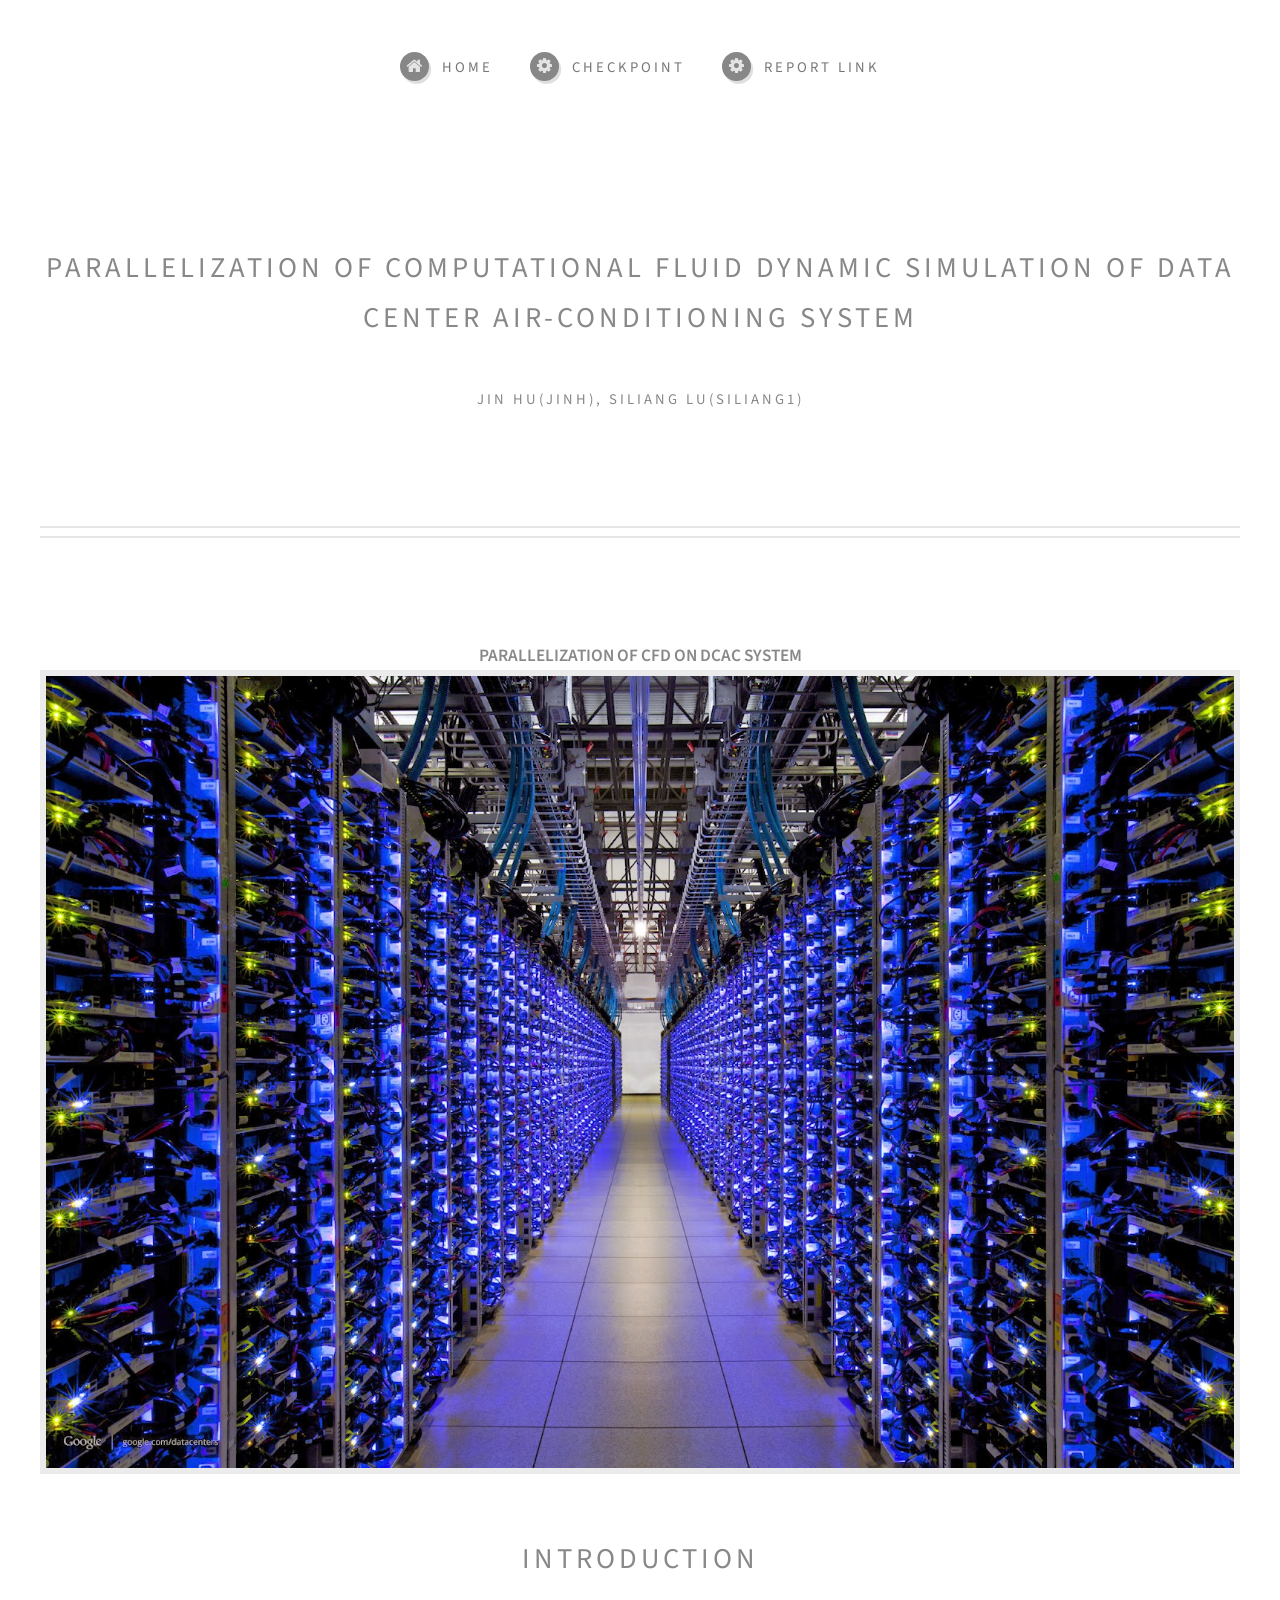
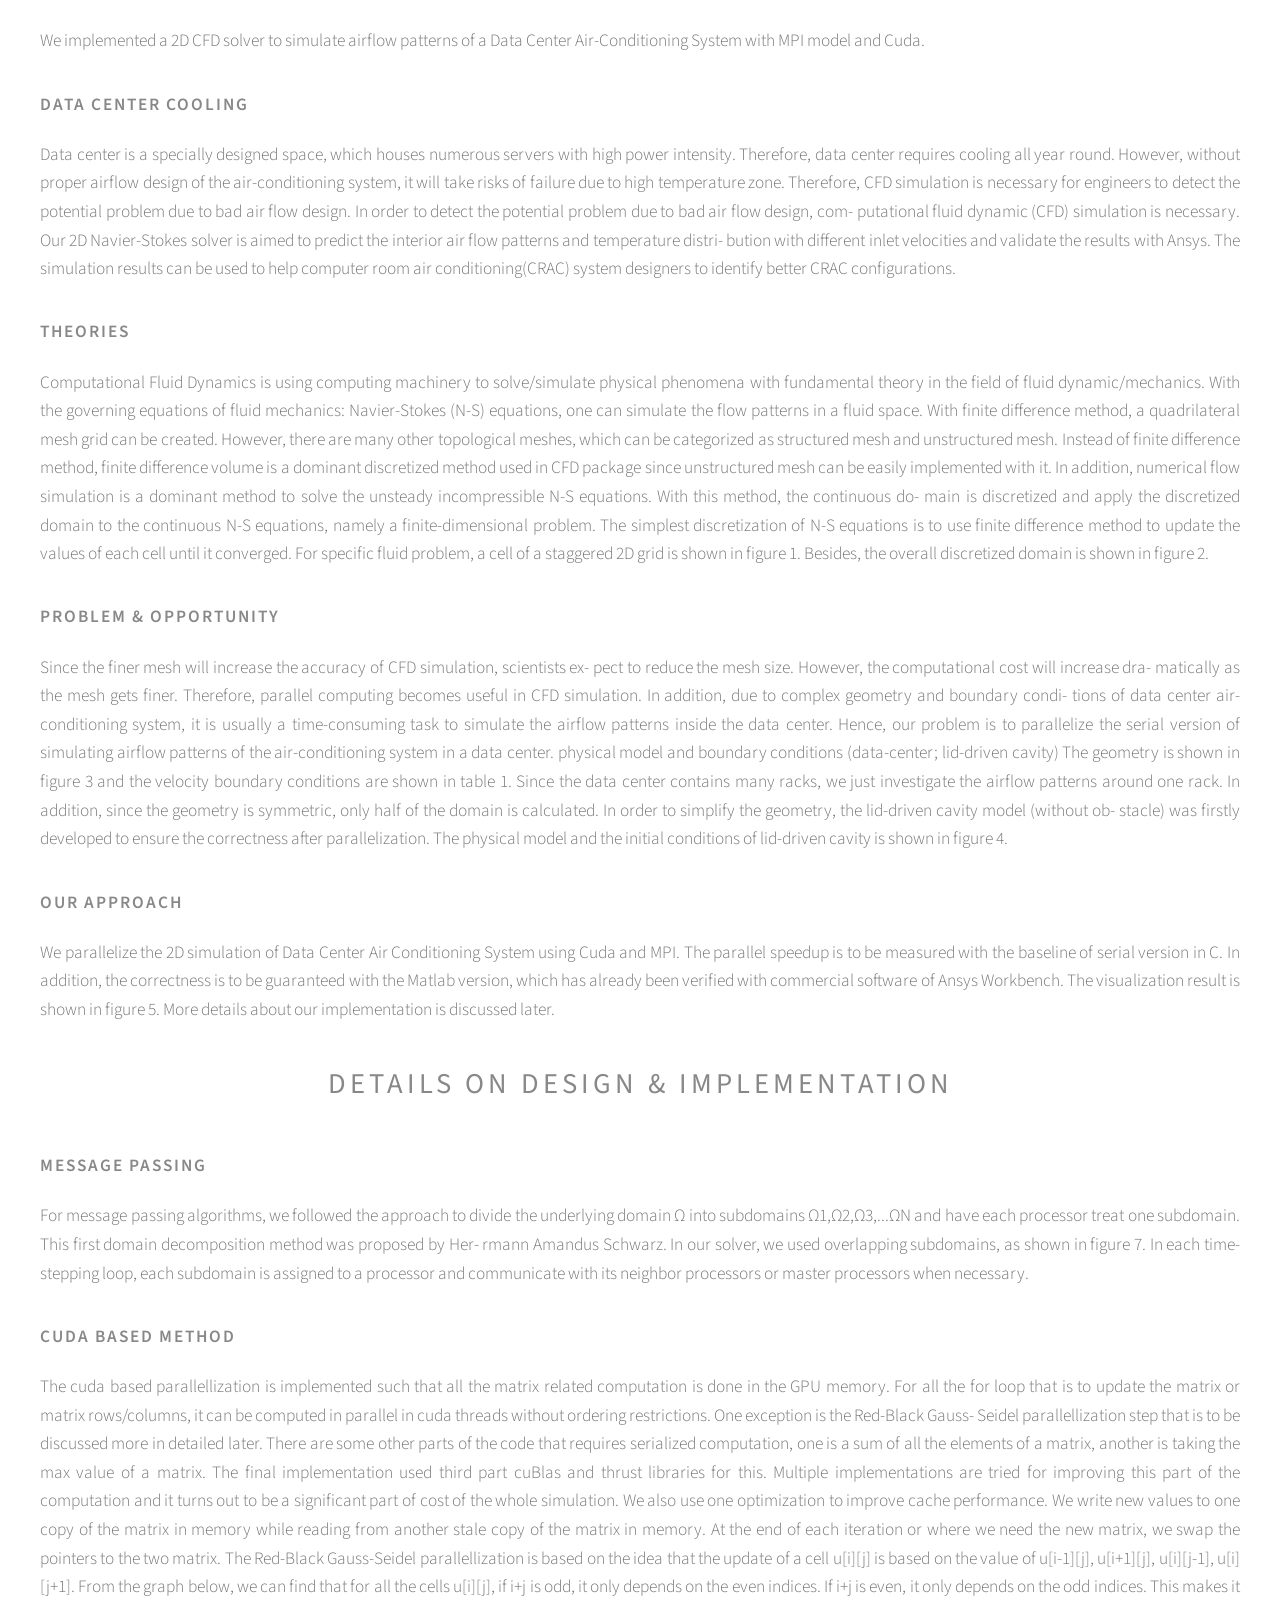
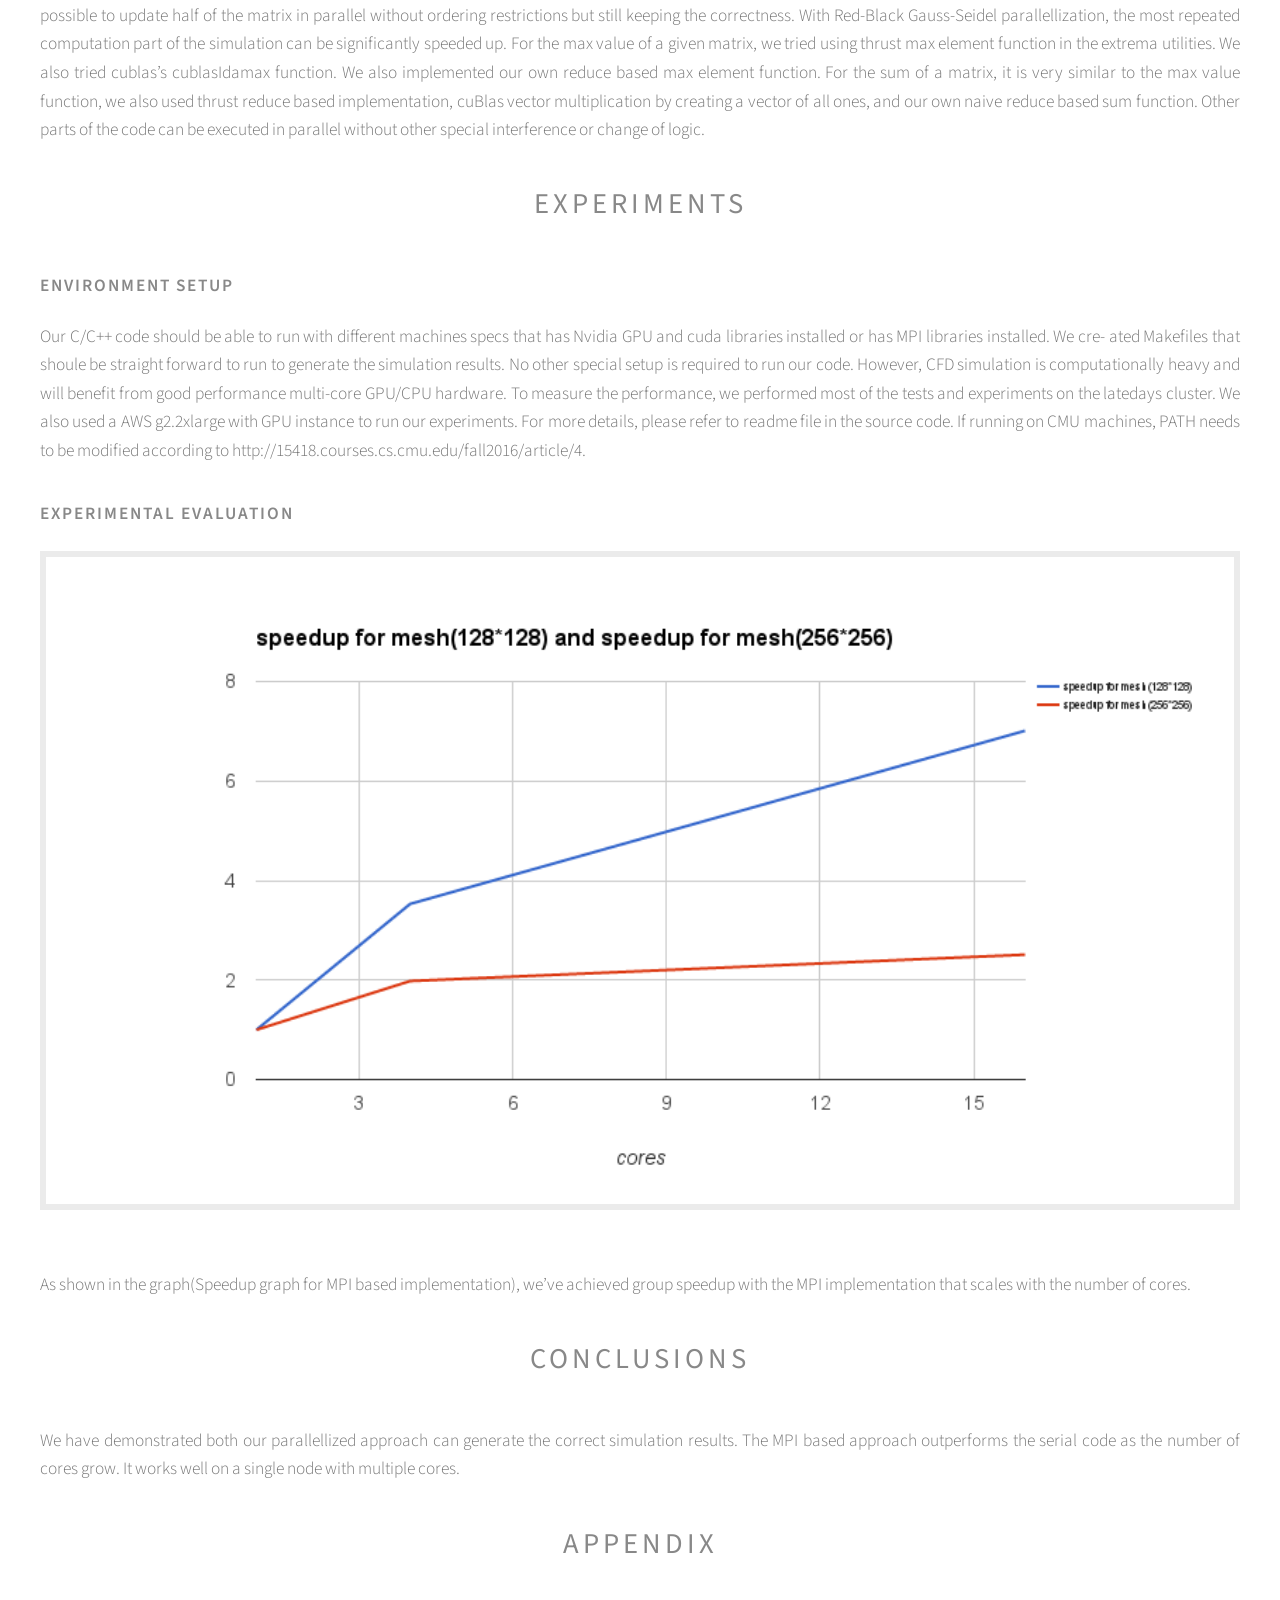
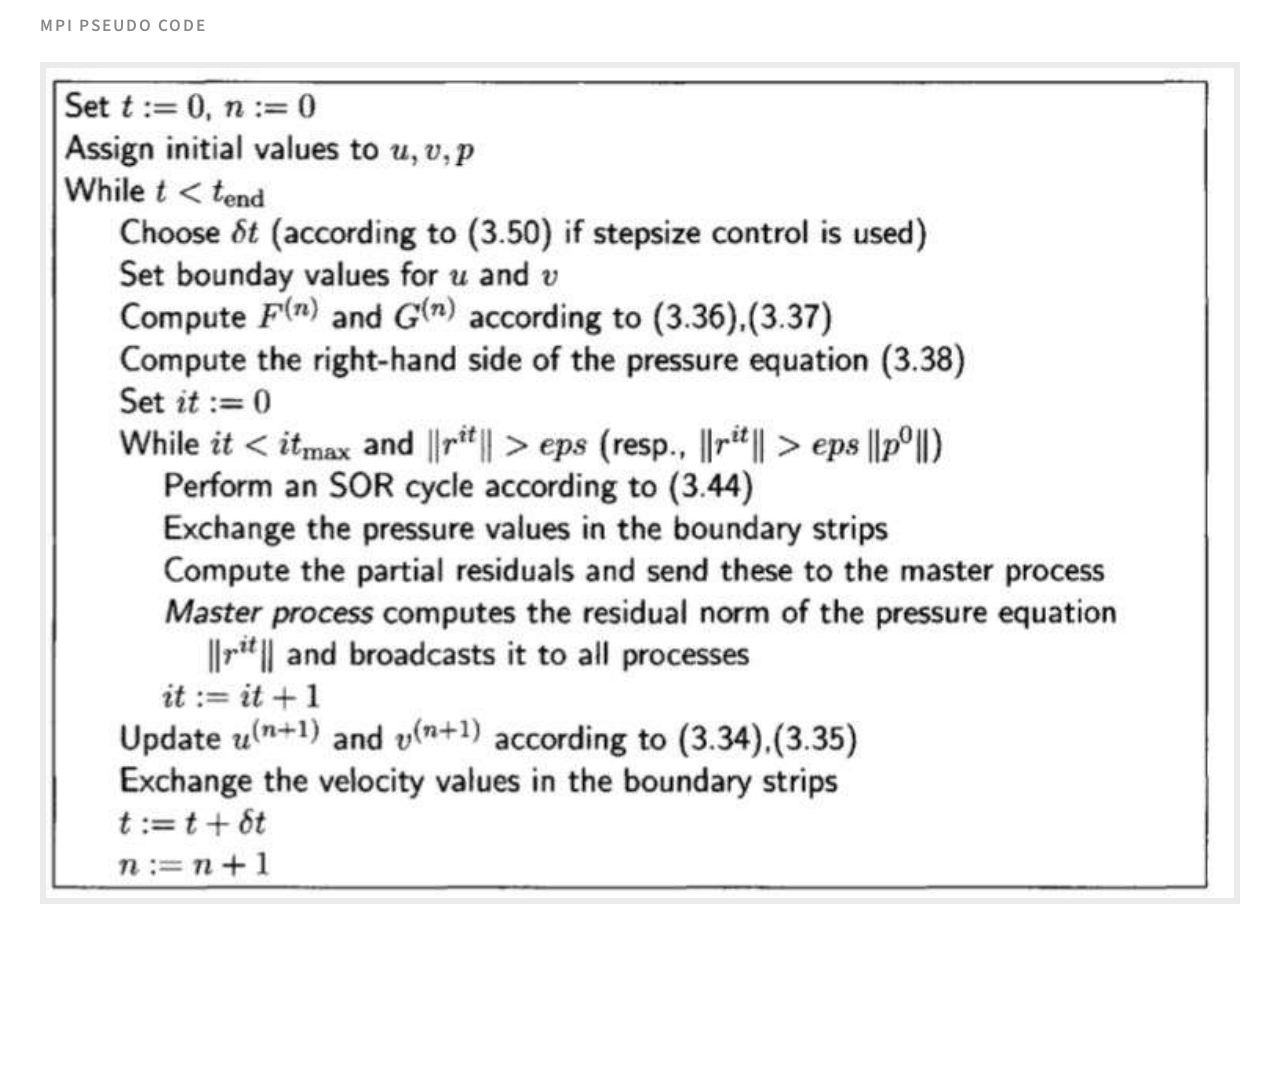
==== commit 78261c13: "Update cfd.html" ====
--- a/cfd.html
+++ b/cfd.html
@@ -21,7 +21,7 @@
 				<div id="header-wrapper">
 					<div id="header" class="container">
 
-							<h3 id="logo"><a href="cfd.html"></a>Parallelization of Computational Fluid Dynamic Simulation of Data Center Air-Conditioning System</h3>
+							<h2 id="logo"><a href="cfd.html"></a>Parallelization of Computational Fluid Dynamic Simulation of Data Center Air-Conditioning System</h2>
 							<p>Jin Hu(jinh), Siliang Lu(siliang1)</p>
 
 							<nav id="nav">
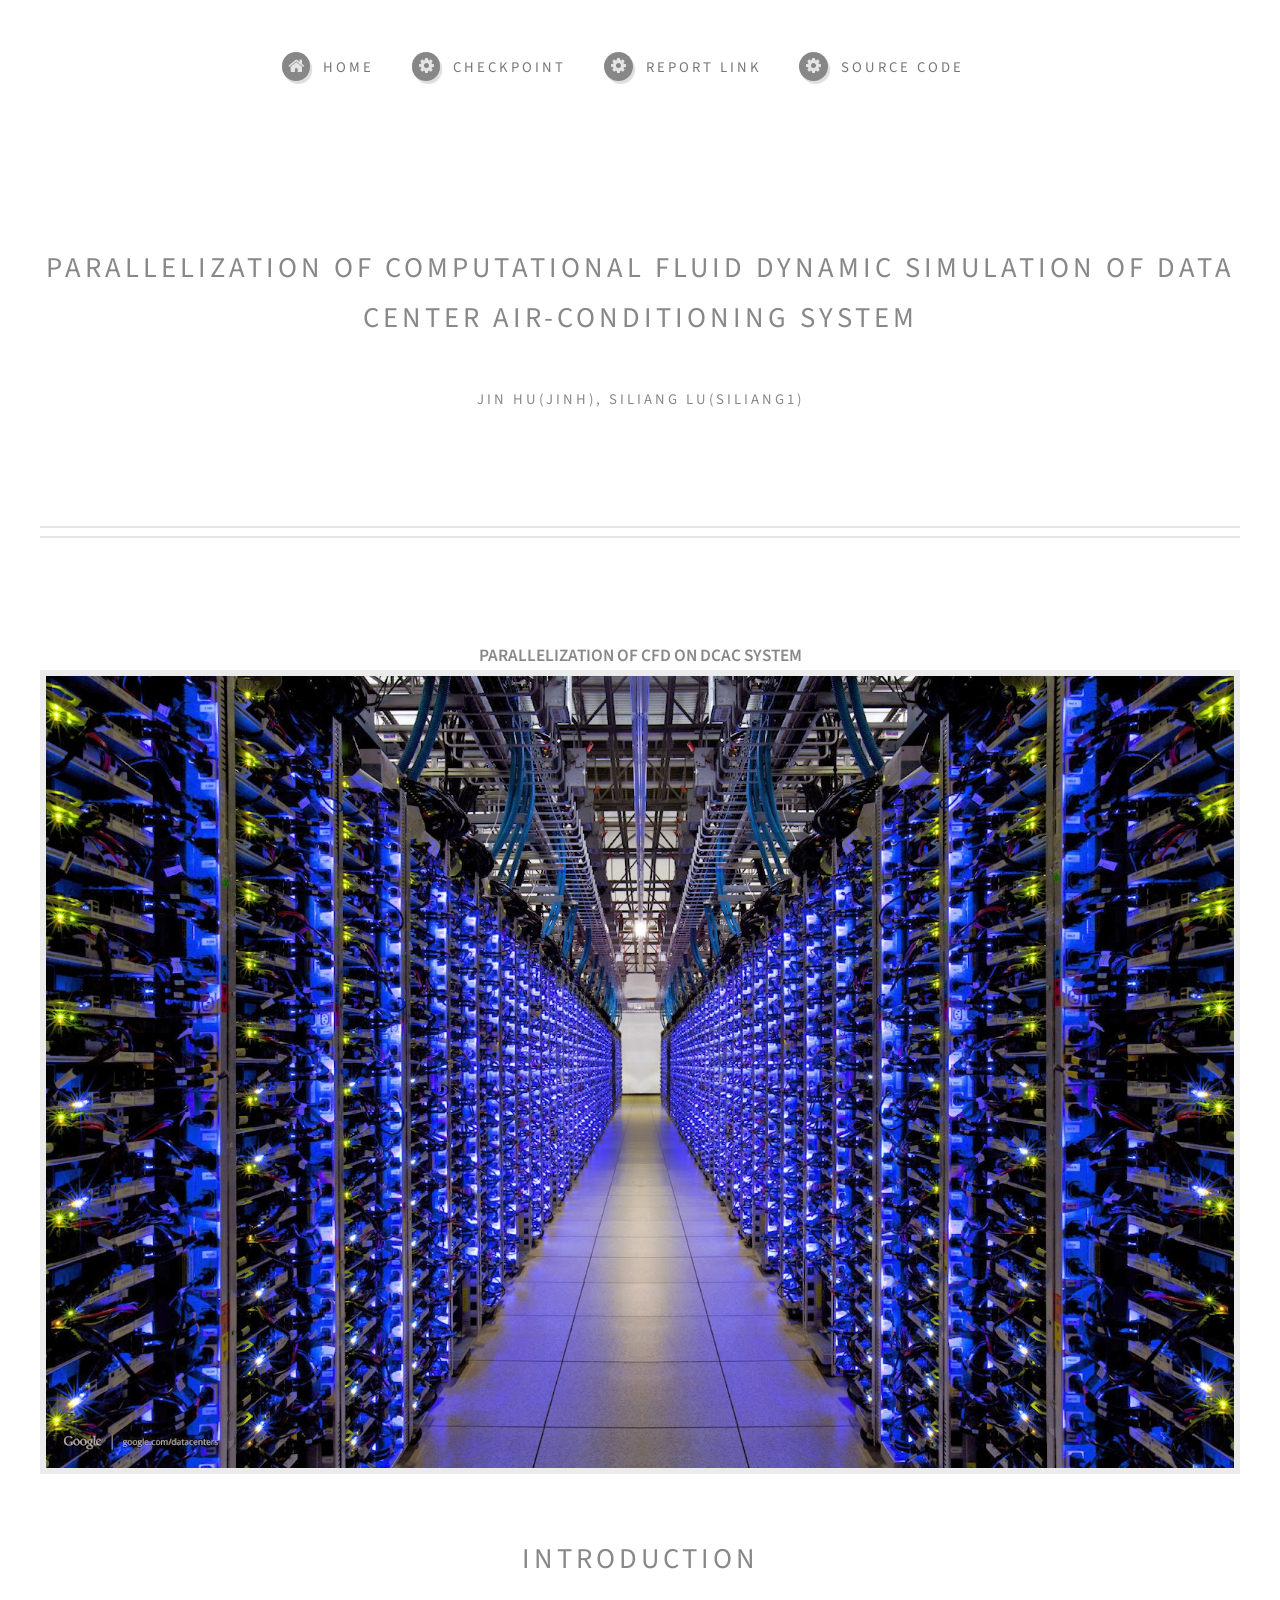
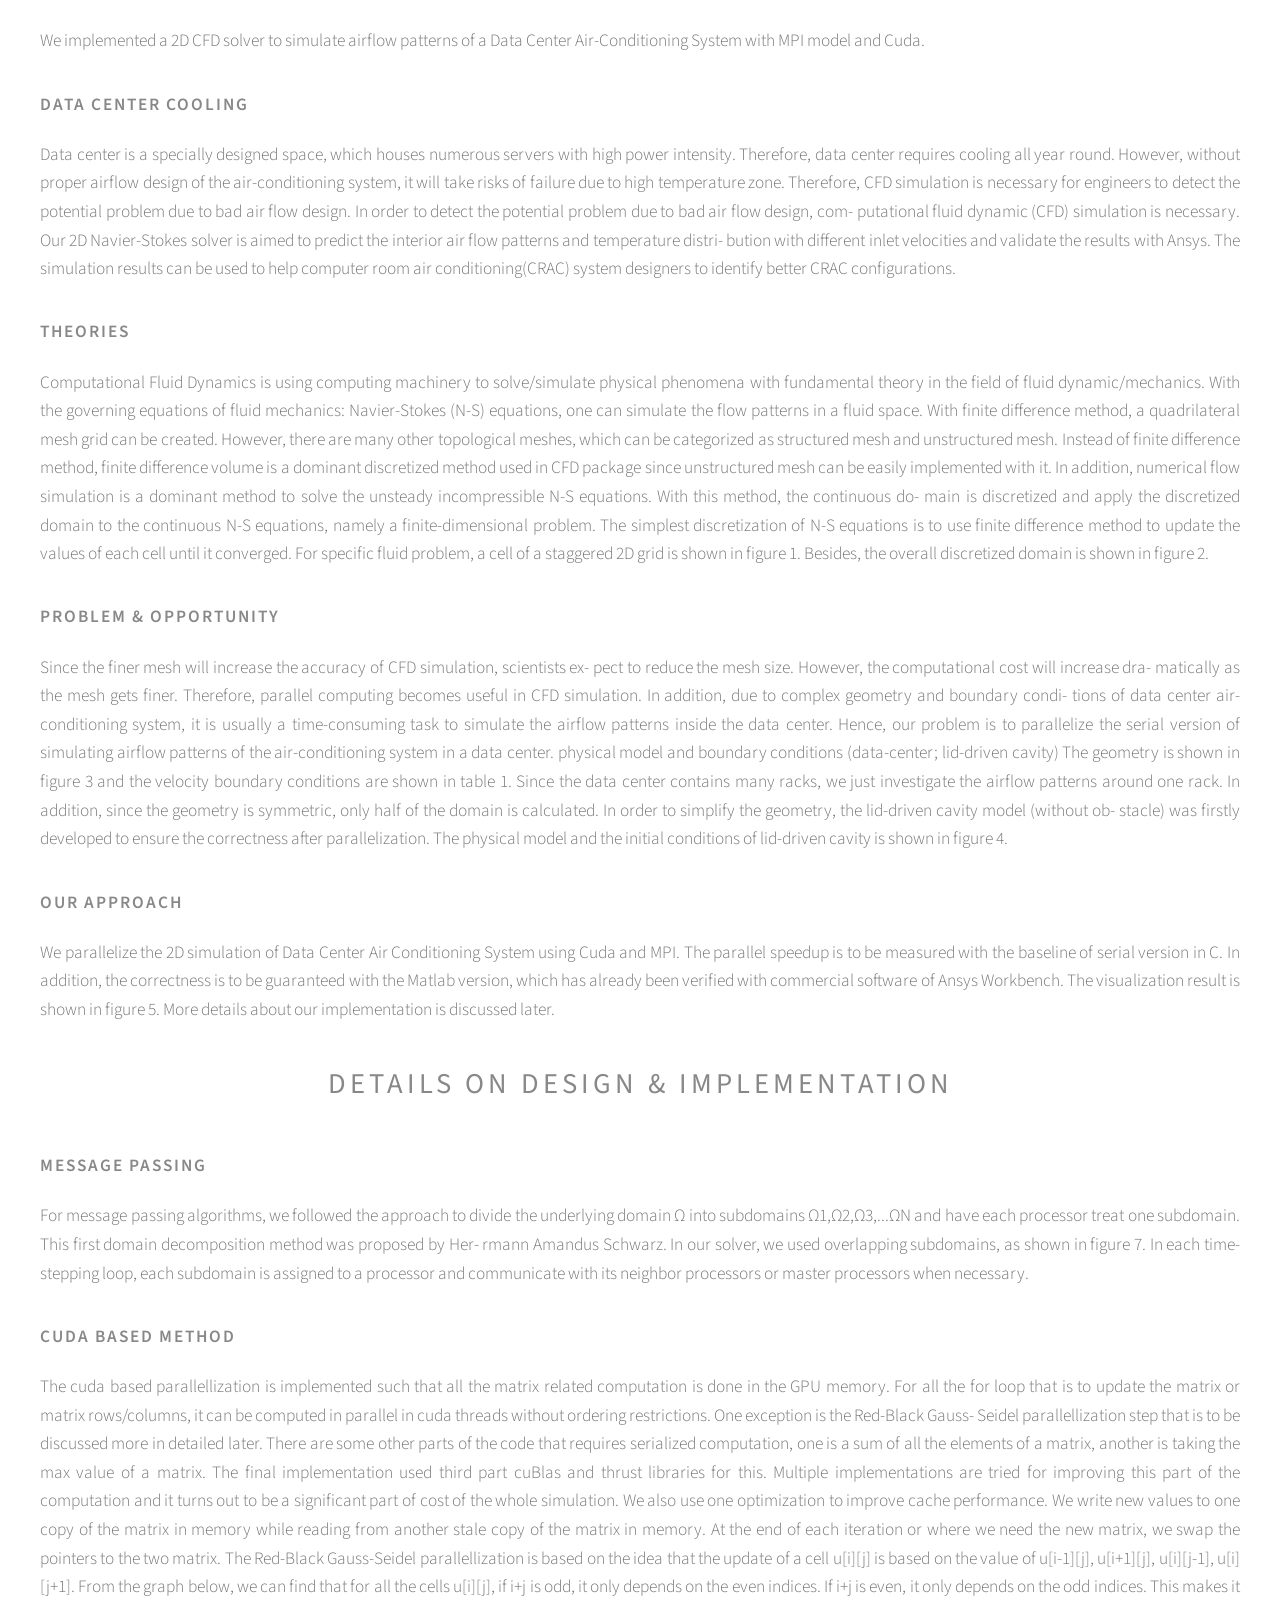
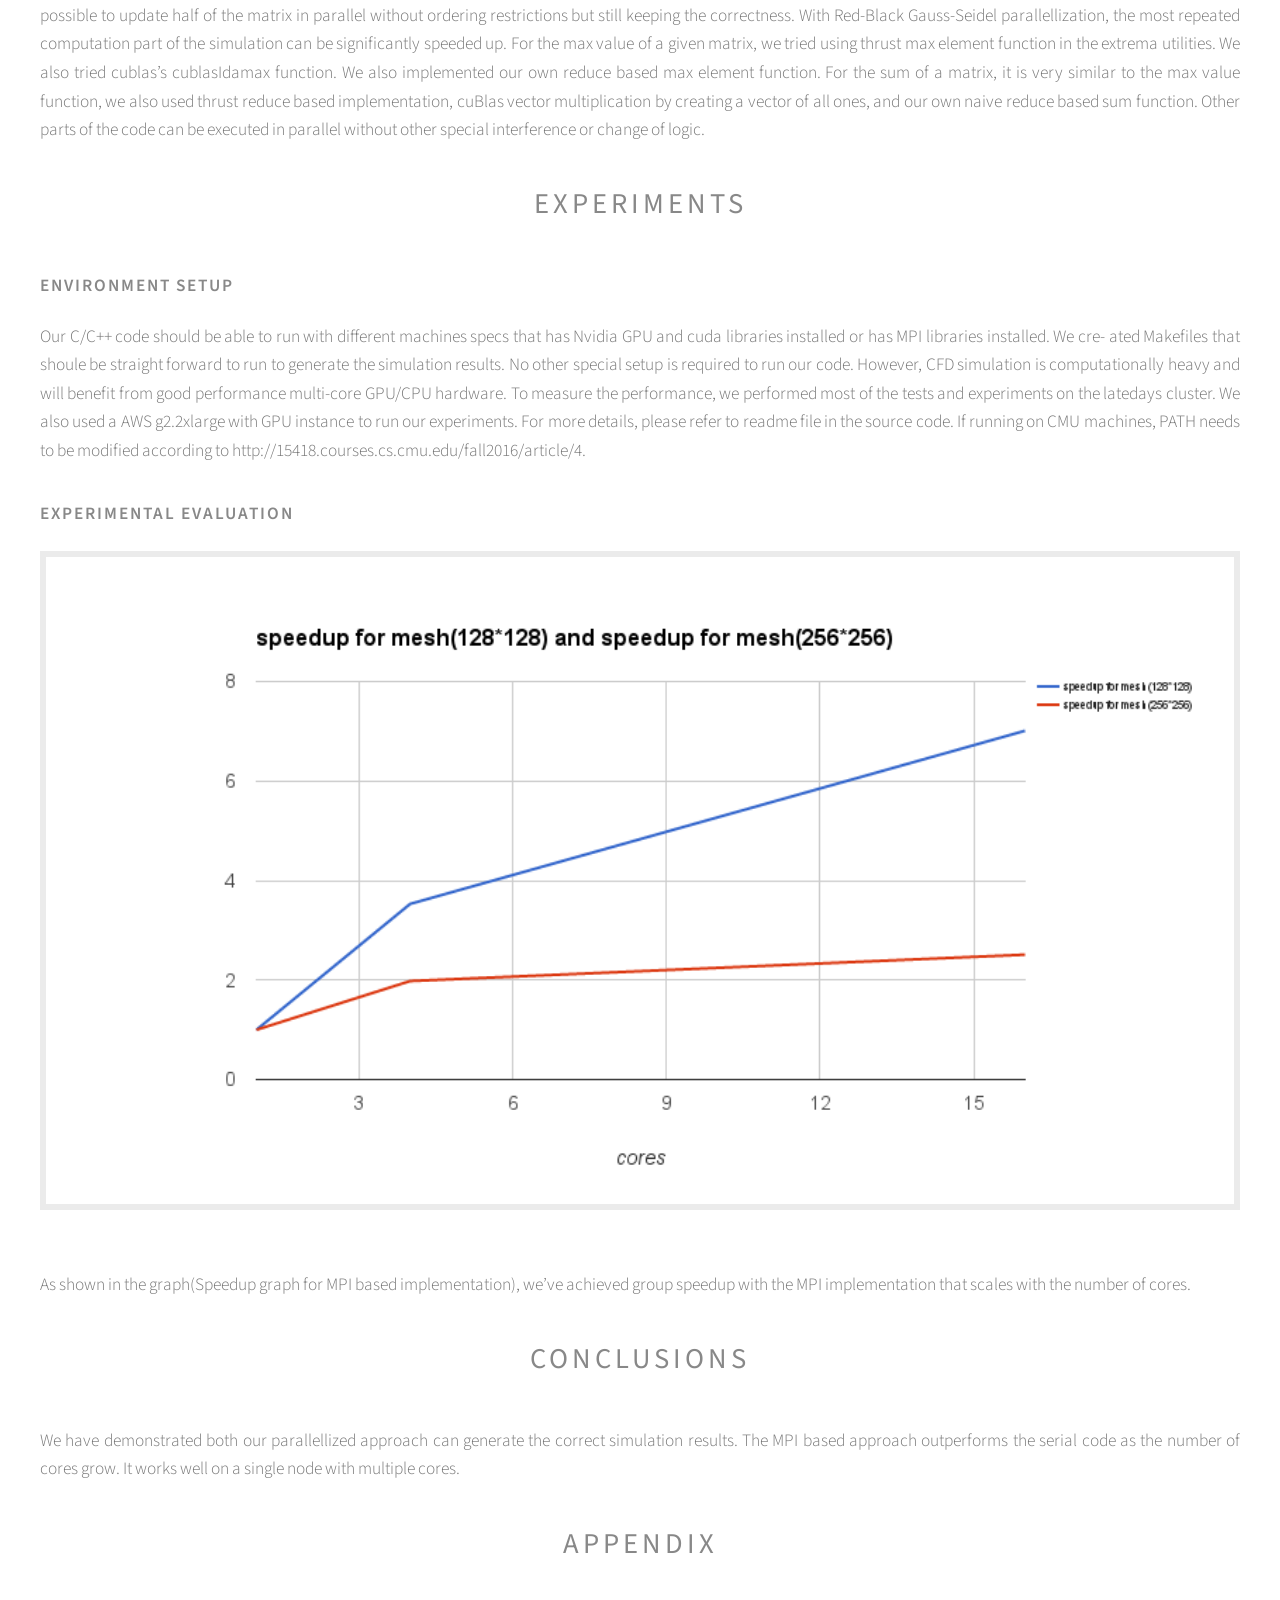
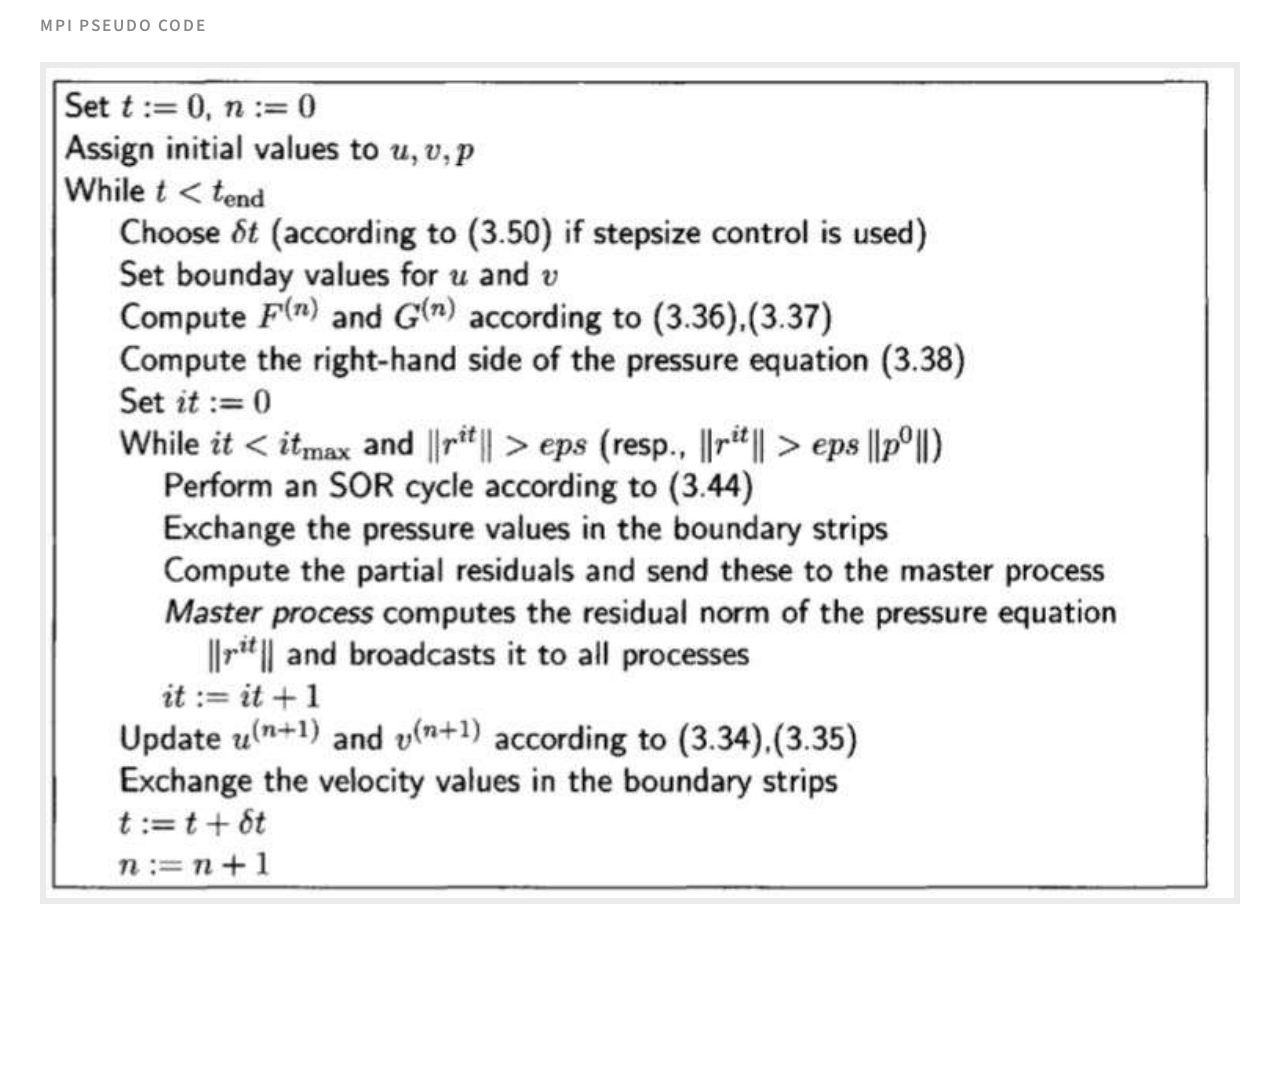
==== commit 235e8a64: "Update cfd.html" ====
--- a/cfd.html
+++ b/cfd.html
@@ -29,6 +29,7 @@
 									<li><a class="icon fa-home" href="cfd.html"><span>Home</span></a></li>
 									<li><a class="icon fa-cog" href="chkp.html"><span>Checkpoint</span></a></li>
 									<li><a class="icon fa-cog" href="report.pdf"><span>Report Link</span></a></li>
+									<li><a class="icon fa-cog" href="https://github.com/thuhujin/CFD-Simulation.git"><span>Source Code</span></a><li>
 								</ul>
 							</nav>
 					</div>
--- a/assets/css/main.css
+++ b/assets/css/main.css
@@ -1634,7 +1634,7 @@
 
 		#header h1 {
 			font-family: 'Arvo';
-			font-weight: 700;
+			font-weight: 300;
 			color: #ed786a;
 			text-shadow: 0.05em 0.075em 0 rgba(0, 0, 0, 0.1);
 		}
@@ -2486,4 +2486,4 @@
 				padding-top: 2em;
 			}
 
-	}+	}
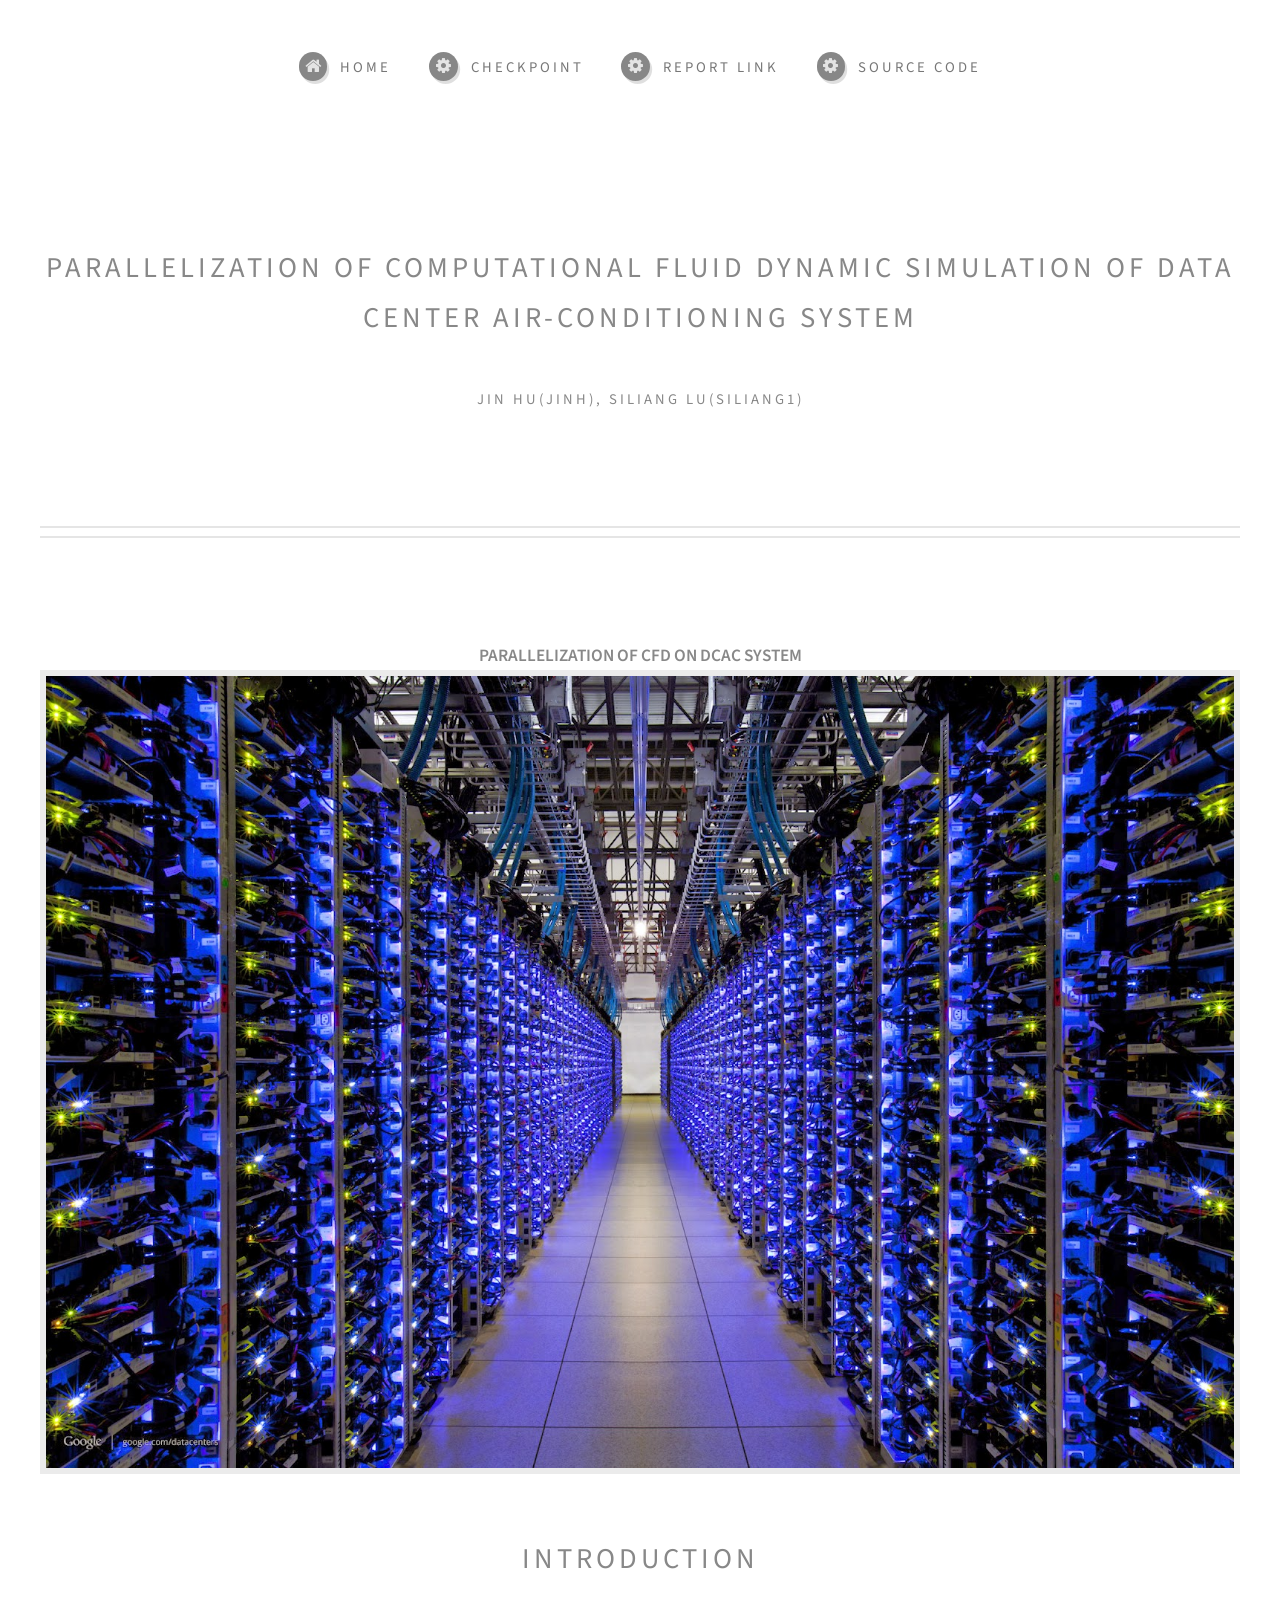
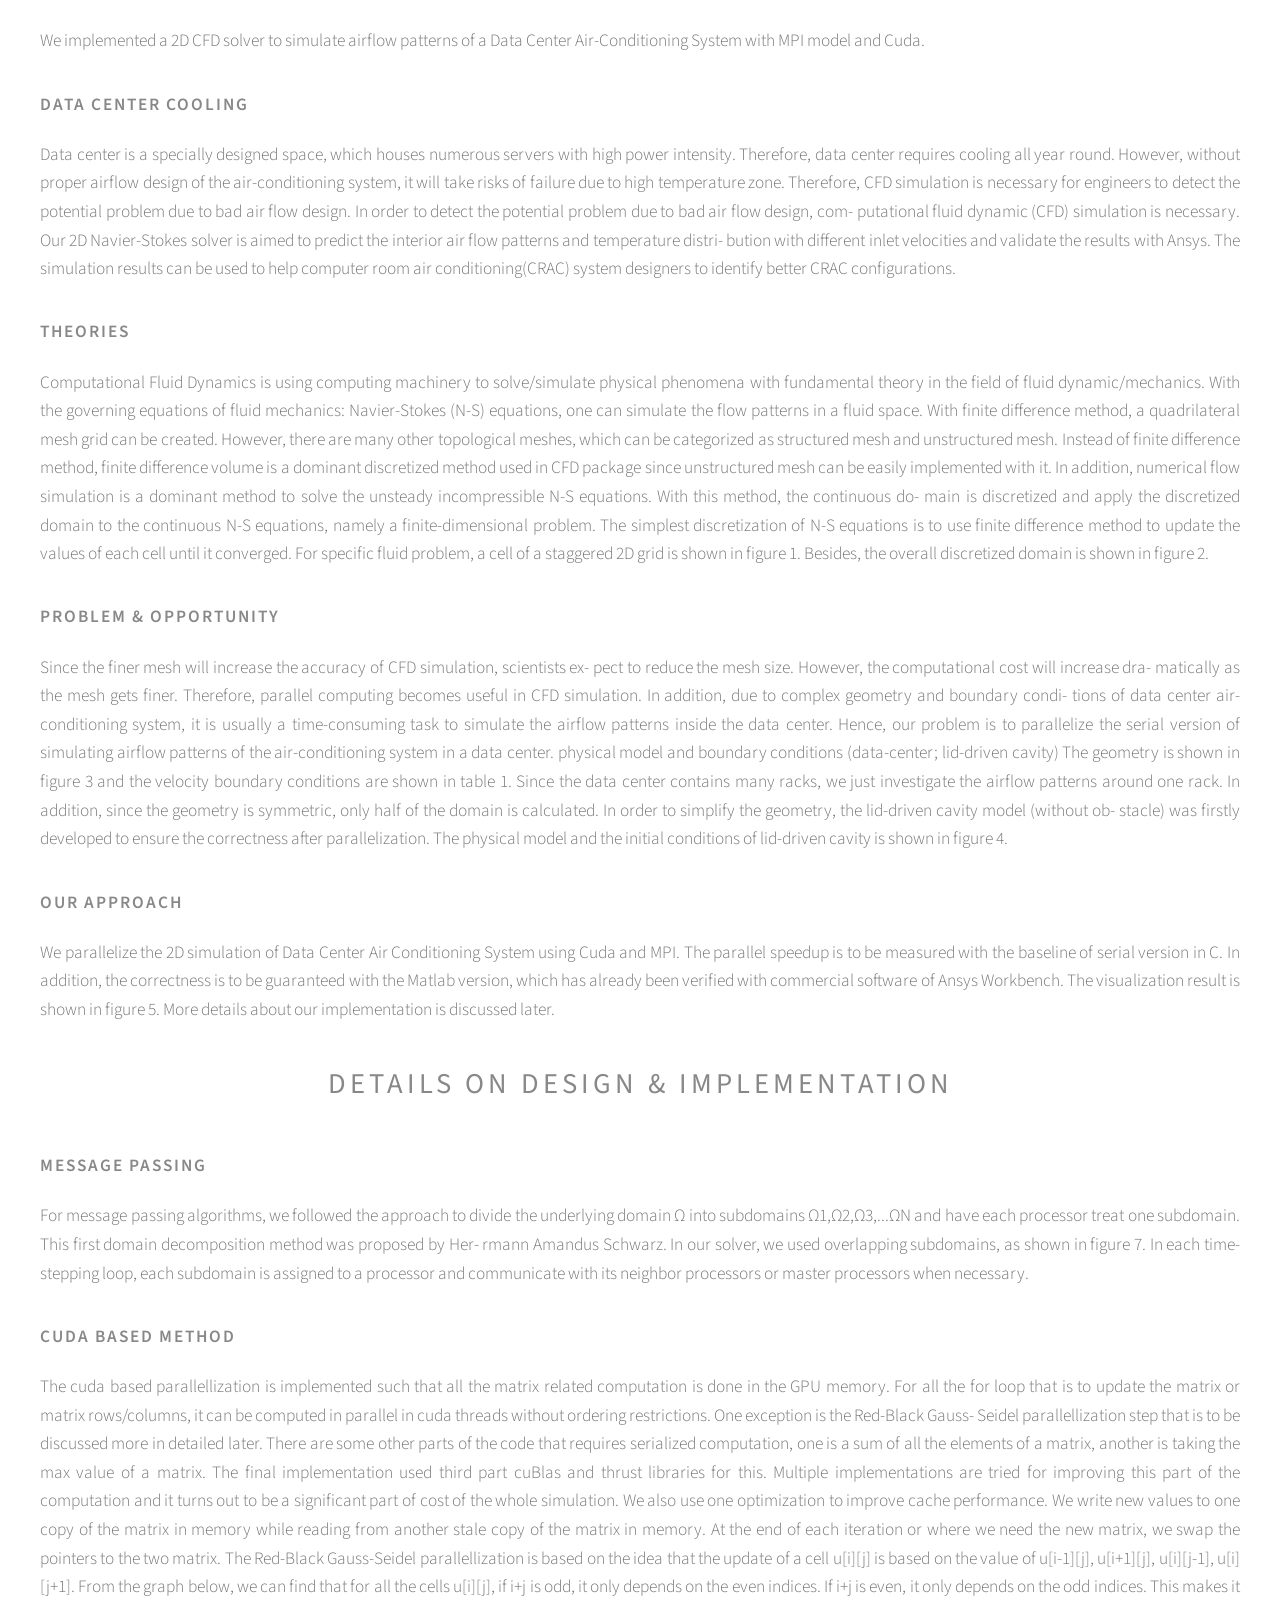
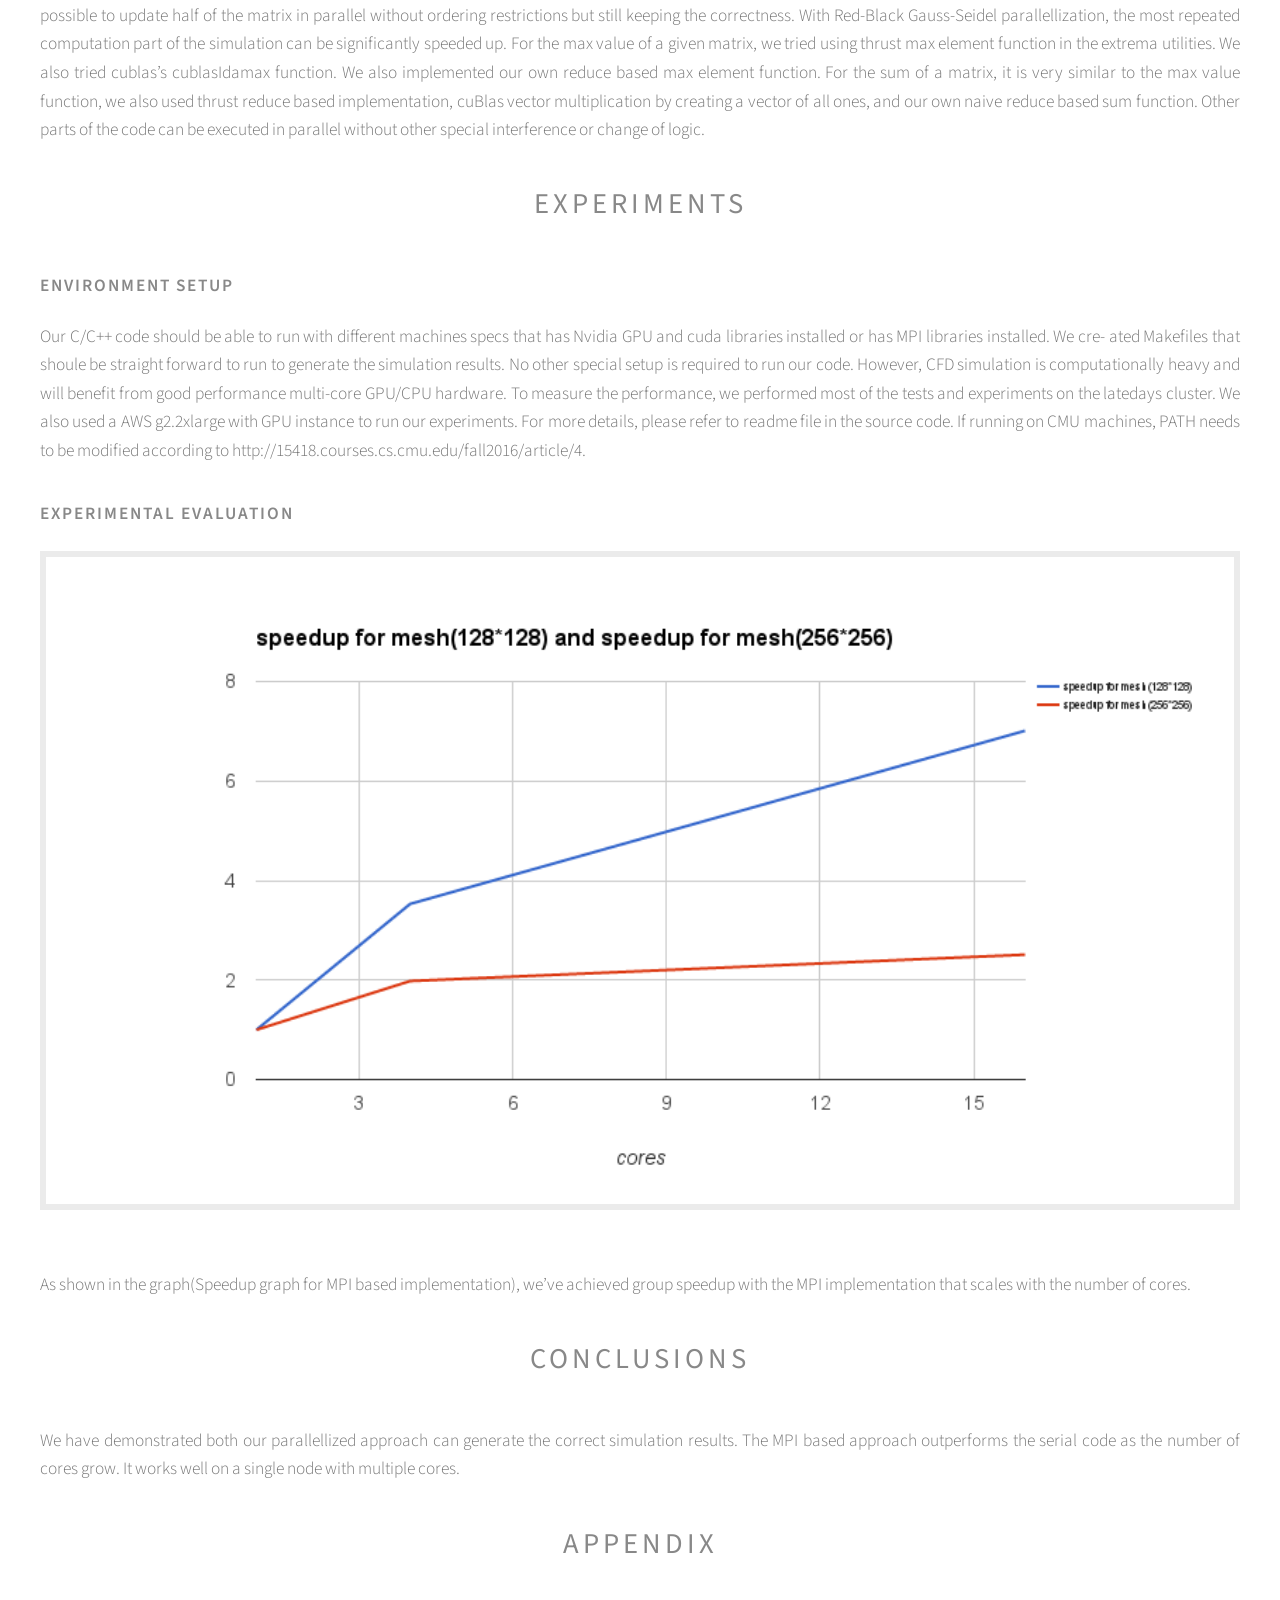
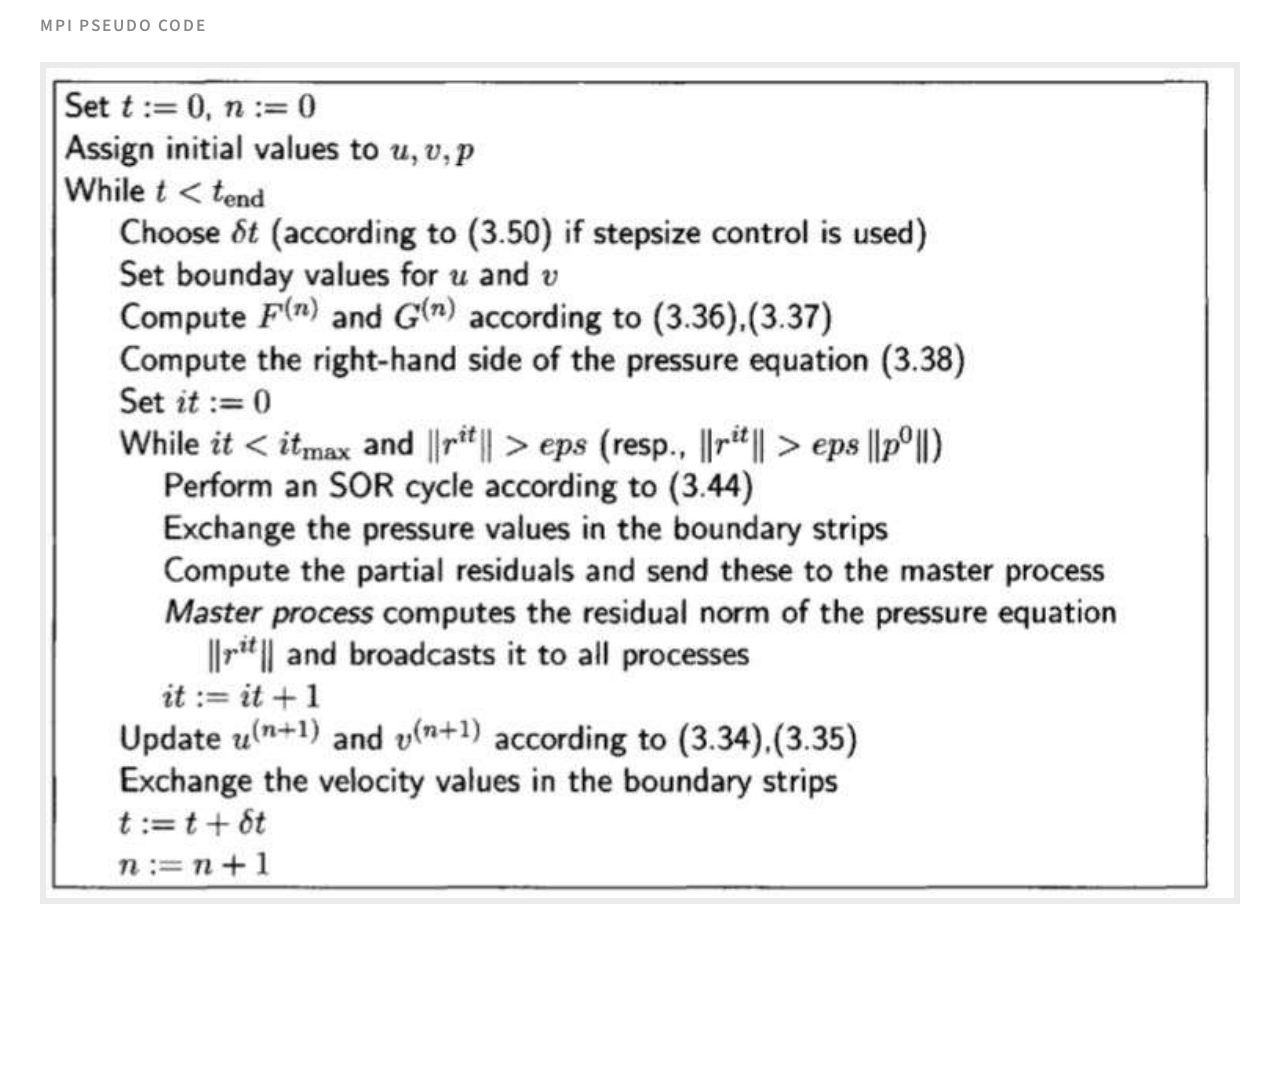
==== commit 1157445e: "Update cfd.html" ====
--- a/cfd.html
+++ b/cfd.html
@@ -29,7 +29,7 @@
 									<li><a class="icon fa-home" href="cfd.html"><span>Home</span></a></li>
 									<li><a class="icon fa-cog" href="chkp.html"><span>Checkpoint</span></a></li>
 									<li><a class="icon fa-cog" href="report.pdf"><span>Report Link</span></a></li>
-									<li><a class="icon fa-cog" href="https://github.com/thuhujin/CFD-Simulation.git"><span>Source Code</span></a><li>
+									<li><a class="icon fa-cog" href="https://github.com/thuhujin/CFD-Simulation.git"><span>Source Code</span></a></li>
 								</ul>
 							</nav>
 					</div>
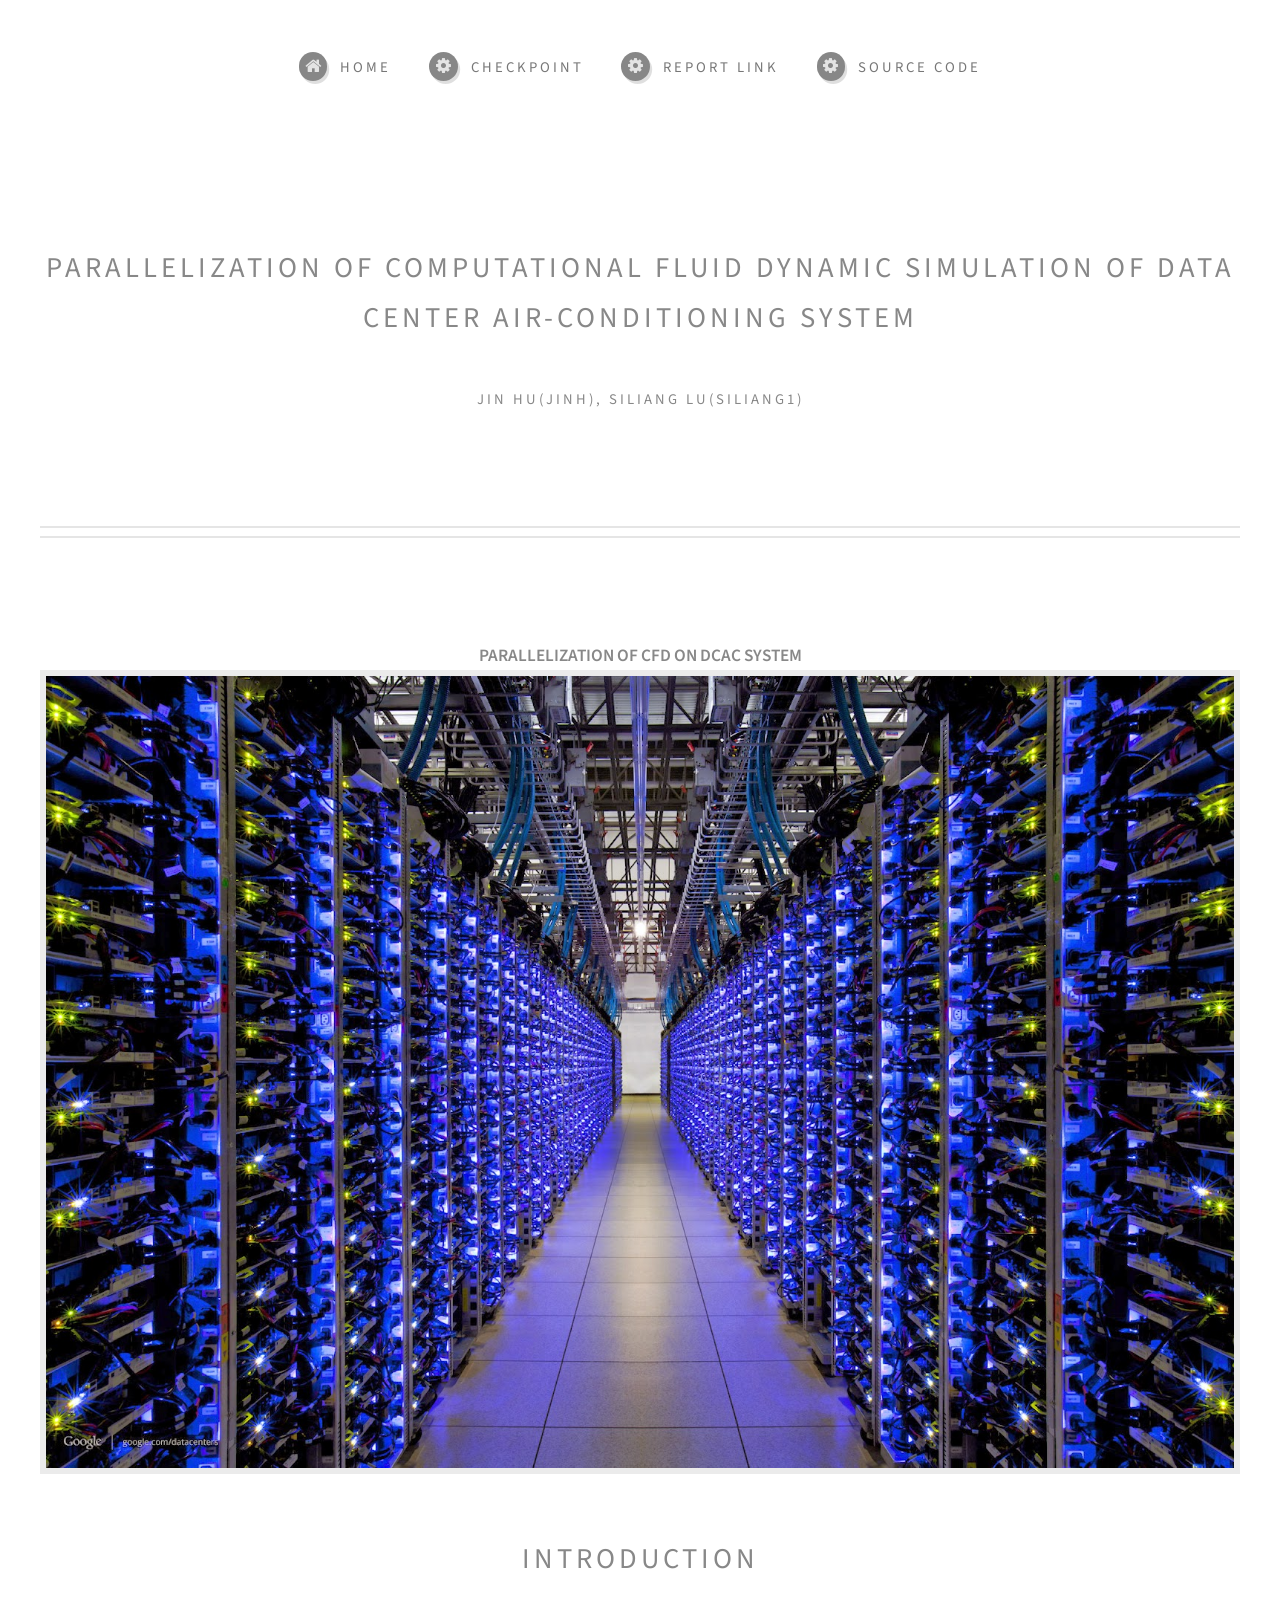
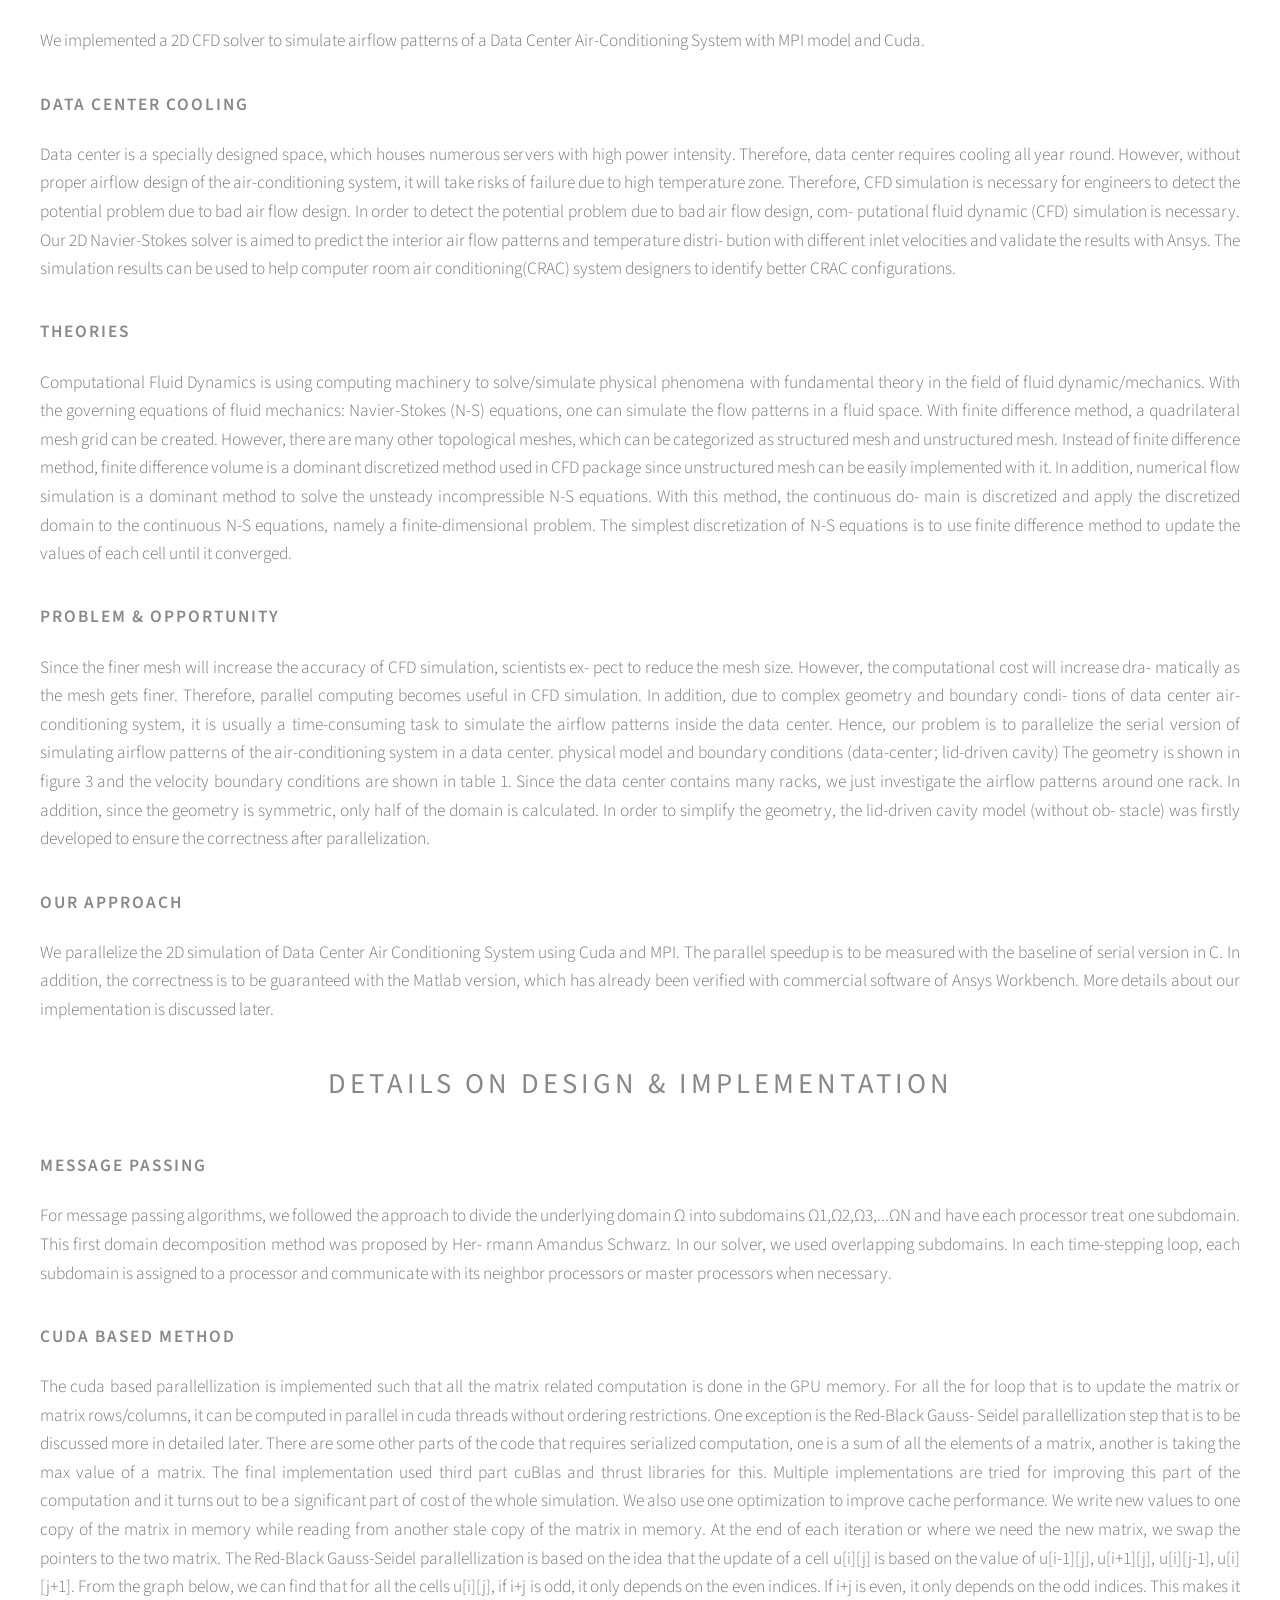
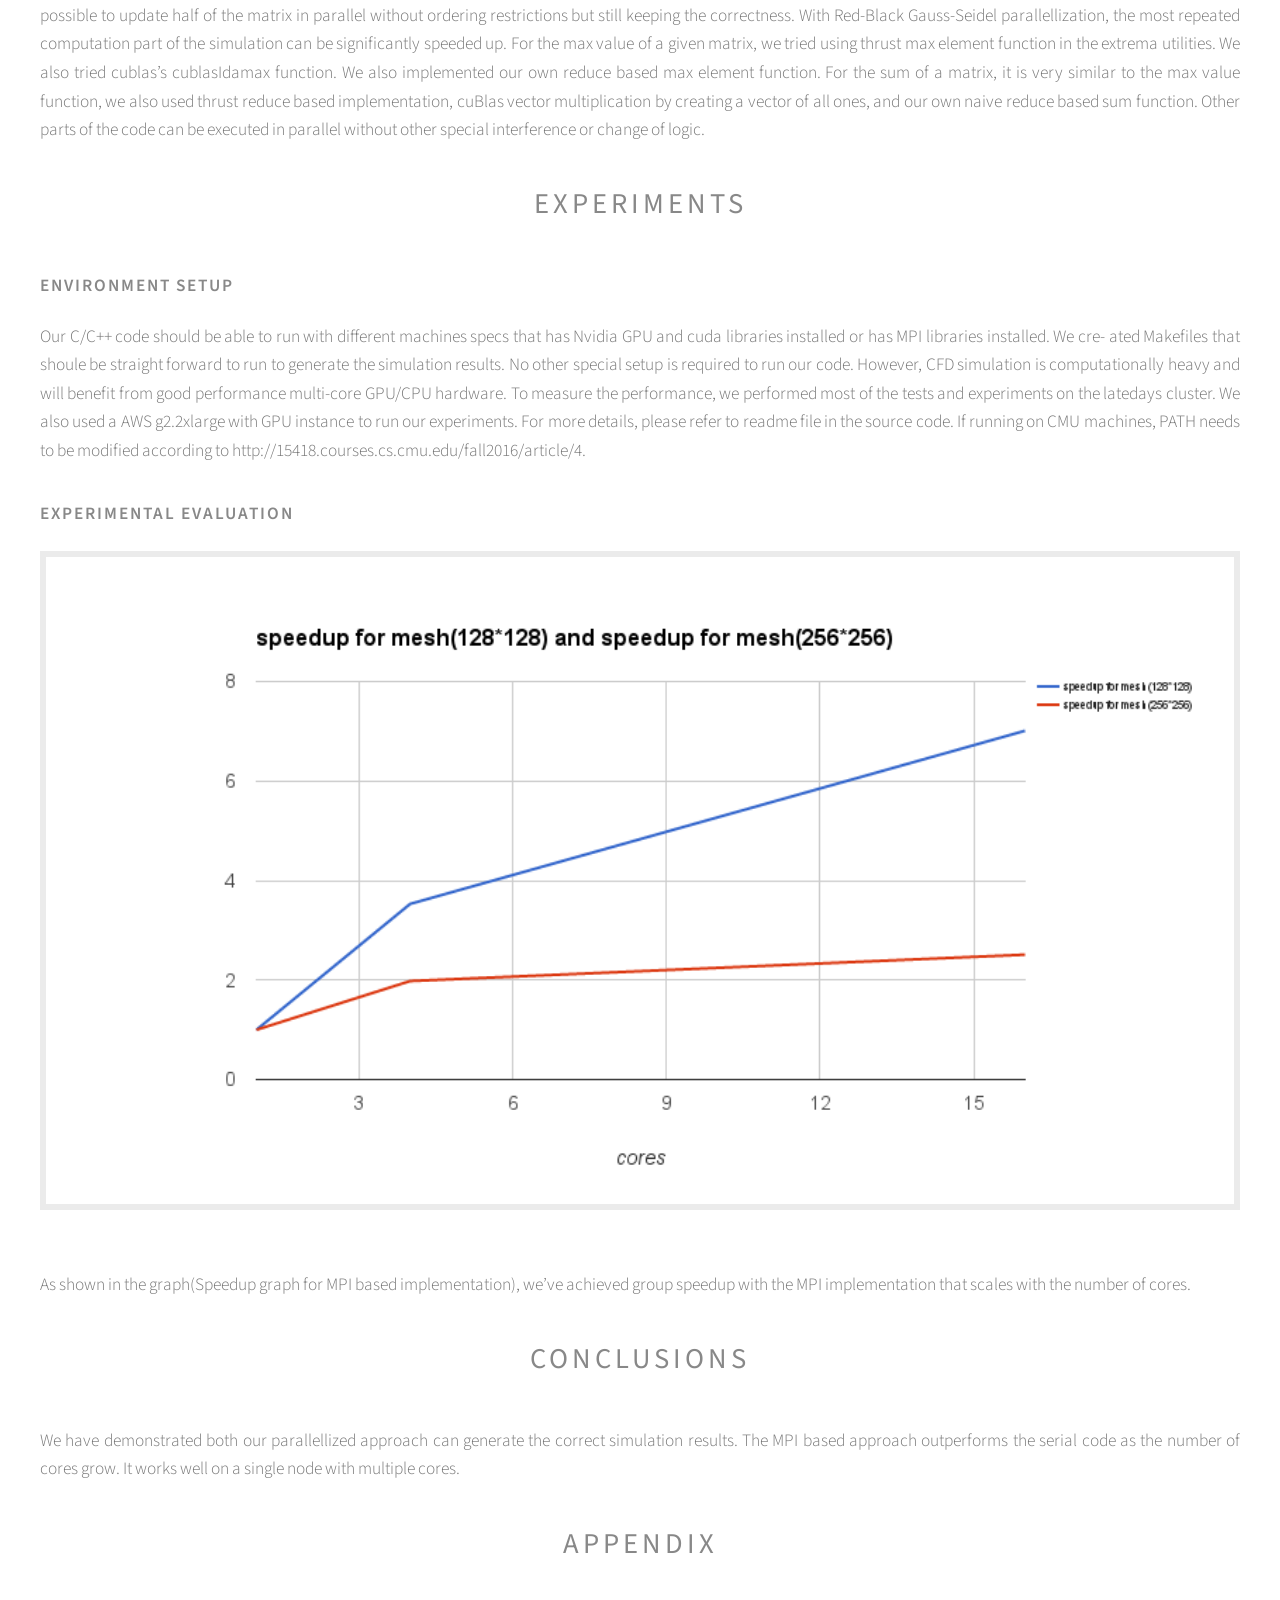
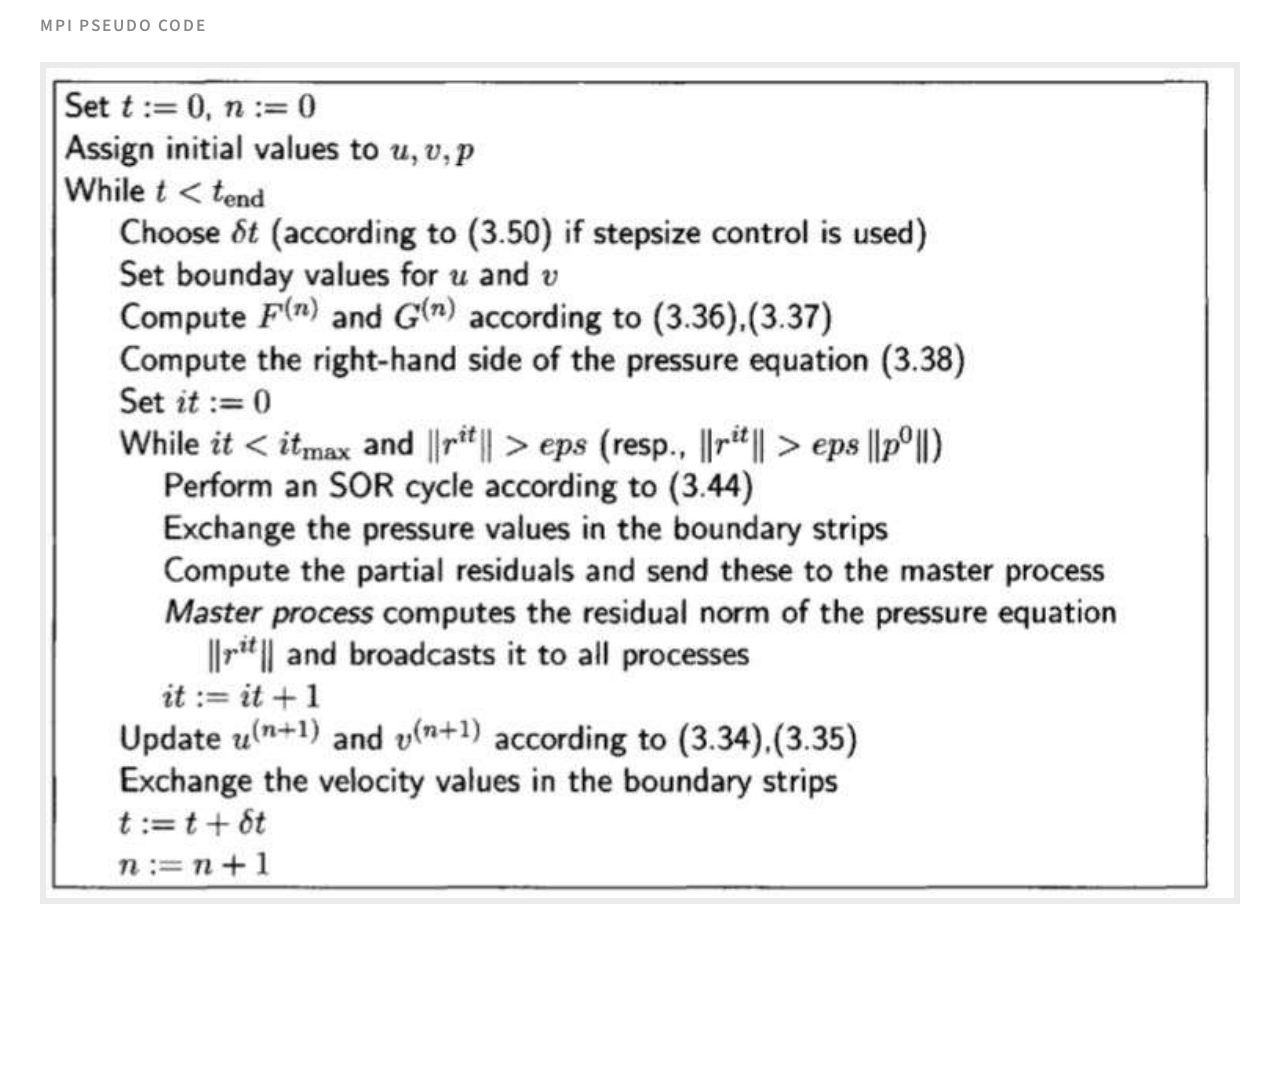
==== commit 0011a605: "Update cfd.html" ====
--- a/cfd.html
+++ b/cfd.html
@@ -63,21 +63,21 @@
 										<p>
 											Computational Fluid Dynamics is using computing machinery to solve/simulate physical phenomena with fundamental theory in the field of fluid dynamic/mechanics. With the governing equations of fluid mechanics: Navier-Stokes (N-S) equations, one can simulate the flow patterns in a fluid space.
 											With finite difference method, a quadrilateral mesh grid can be created. However, there are many other topological meshes, which can be categorized as structured mesh and unstructured mesh. Instead of finite difference method, finite difference volume is a dominant discretized method used in CFD package since unstructured mesh can be easily implemented with it.
-											In addition, numerical flow simulation is a dominant method to solve the unsteady incompressible N-S equations. With this method, the continuous do- main is discretized and apply the discretized domain to the continuous N-S equations, namely a finite-dimensional problem. The simplest discretization of N-S equations is to use finite difference method to update the values of each cell until it converged. For specific fluid problem, a cell of a staggered 2D grid is shown in figure 1. Besides, the overall discretized domain is shown in figure 2.
+											In addition, numerical flow simulation is a dominant method to solve the unsteady incompressible N-S equations. With this method, the continuous do- main is discretized and apply the discretized domain to the continuous N-S equations, namely a finite-dimensional problem. The simplest discretization of N-S equations is to use finite difference method to update the values of each cell until it converged. 
 										</p>
 									<h3>Problem & Opportunity</h3>
 										<p>
 											Since the finer mesh will increase the accuracy of CFD simulation, scientists ex- pect to reduce the mesh size. However, the computational cost will increase dra- matically as the mesh gets finer. Therefore, parallel computing becomes useful in CFD simulation. In addition, due to complex geometry and boundary condi- tions of data center air-conditioning system, it is usually a time-consuming task to simulate the airflow patterns inside the data center. Hence, our problem is to parallelize the serial version of simulating airflow patterns of the air-conditioning system in a data center. physical model and boundary conditions (data-center; lid-driven cavity) The geometry is shown in figure 3 and the velocity boundary conditions are shown in table 1. Since the data center contains many racks, we just investigate the airflow patterns around one rack. In addition, since the geometry is symmetric, only half of the domain is calculated.
-											In order to simplify the geometry, the lid-driven cavity model (without ob- stacle) was firstly developed to ensure the correctness after parallelization. The physical model and the initial conditions of lid-driven cavity is shown in figure 4.
+											In order to simplify the geometry, the lid-driven cavity model (without ob- stacle) was firstly developed to ensure the correctness after parallelization. 
 										</p>
 									<h3>Our Approach</h3>
 										<p>
-											We parallelize the 2D simulation of Data Center Air Conditioning System using Cuda and MPI. The parallel speedup is to be measured with the baseline of serial version in C. In addition, the correctness is to be guaranteed with the Matlab version, which has already been verified with commercial software of Ansys Workbench. The visualization result is shown in figure 5. More details about our implementation is discussed later.
+											We parallelize the 2D simulation of Data Center Air Conditioning System using Cuda and MPI. The parallel speedup is to be measured with the baseline of serial version in C. In addition, the correctness is to be guaranteed with the Matlab version, which has already been verified with commercial software of Ansys Workbench. More details about our implementation is discussed later.
 										</p>
 								<h2 align="center">Details on Design & Implementation</h2>
 									<h3>Message Passing</h3>
 									<p>
-										For message passing algorithms, we followed the approach to divide the underlying domain Ω into subdomains Ω1,Ω2,Ω3,...ΩN and have each processor treat one subdomain. This first domain decomposition method was proposed by Her- rmann Amandus Schwarz. In our solver, we used overlapping subdomains, as shown in figure 7. In each time-stepping loop, each subdomain is assigned to a processor and communicate with its neighbor processors or master processors when necessary.
+										For message passing algorithms, we followed the approach to divide the underlying domain Ω into subdomains Ω1,Ω2,Ω3,...ΩN and have each processor treat one subdomain. This first domain decomposition method was proposed by Her- rmann Amandus Schwarz. In our solver, we used overlapping subdomains. In each time-stepping loop, each subdomain is assigned to a processor and communicate with its neighbor processors or master processors when necessary.
 									</p>
 									
 								<h3>Cuda Based method</h3>
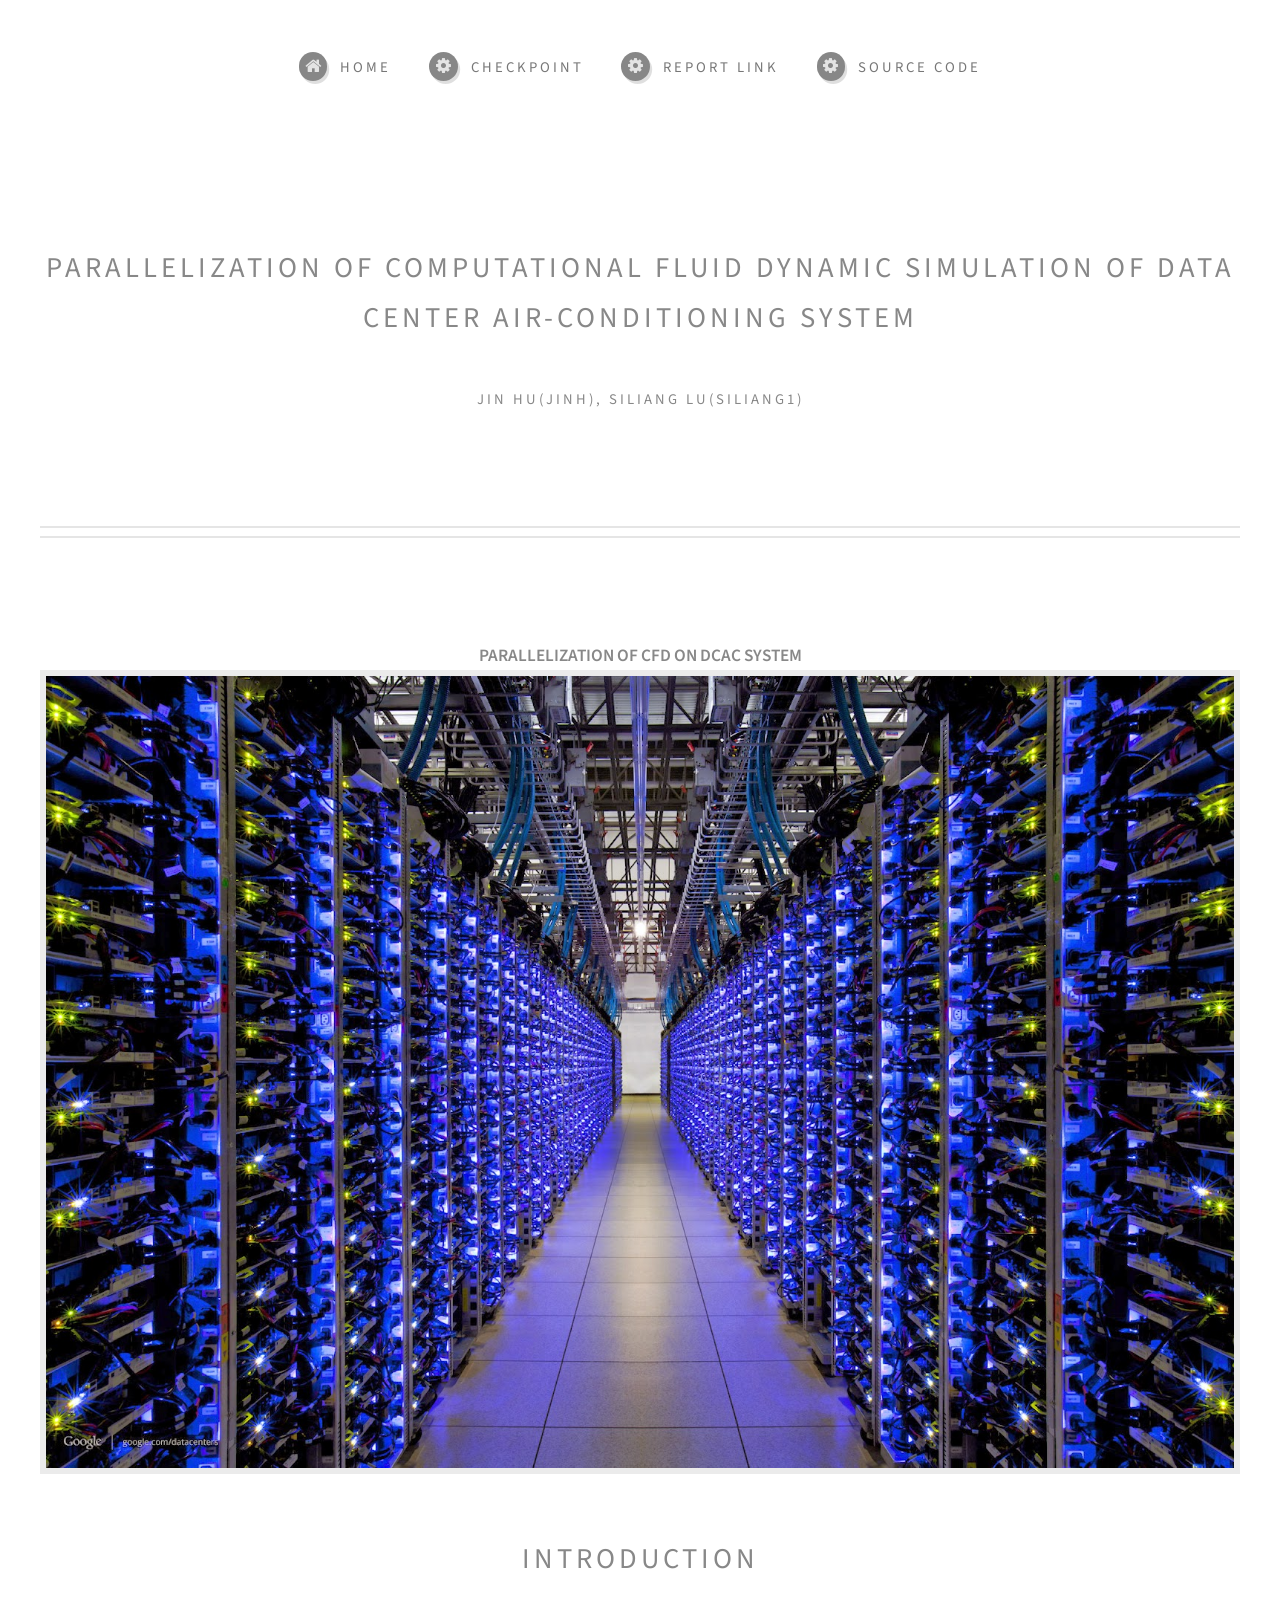
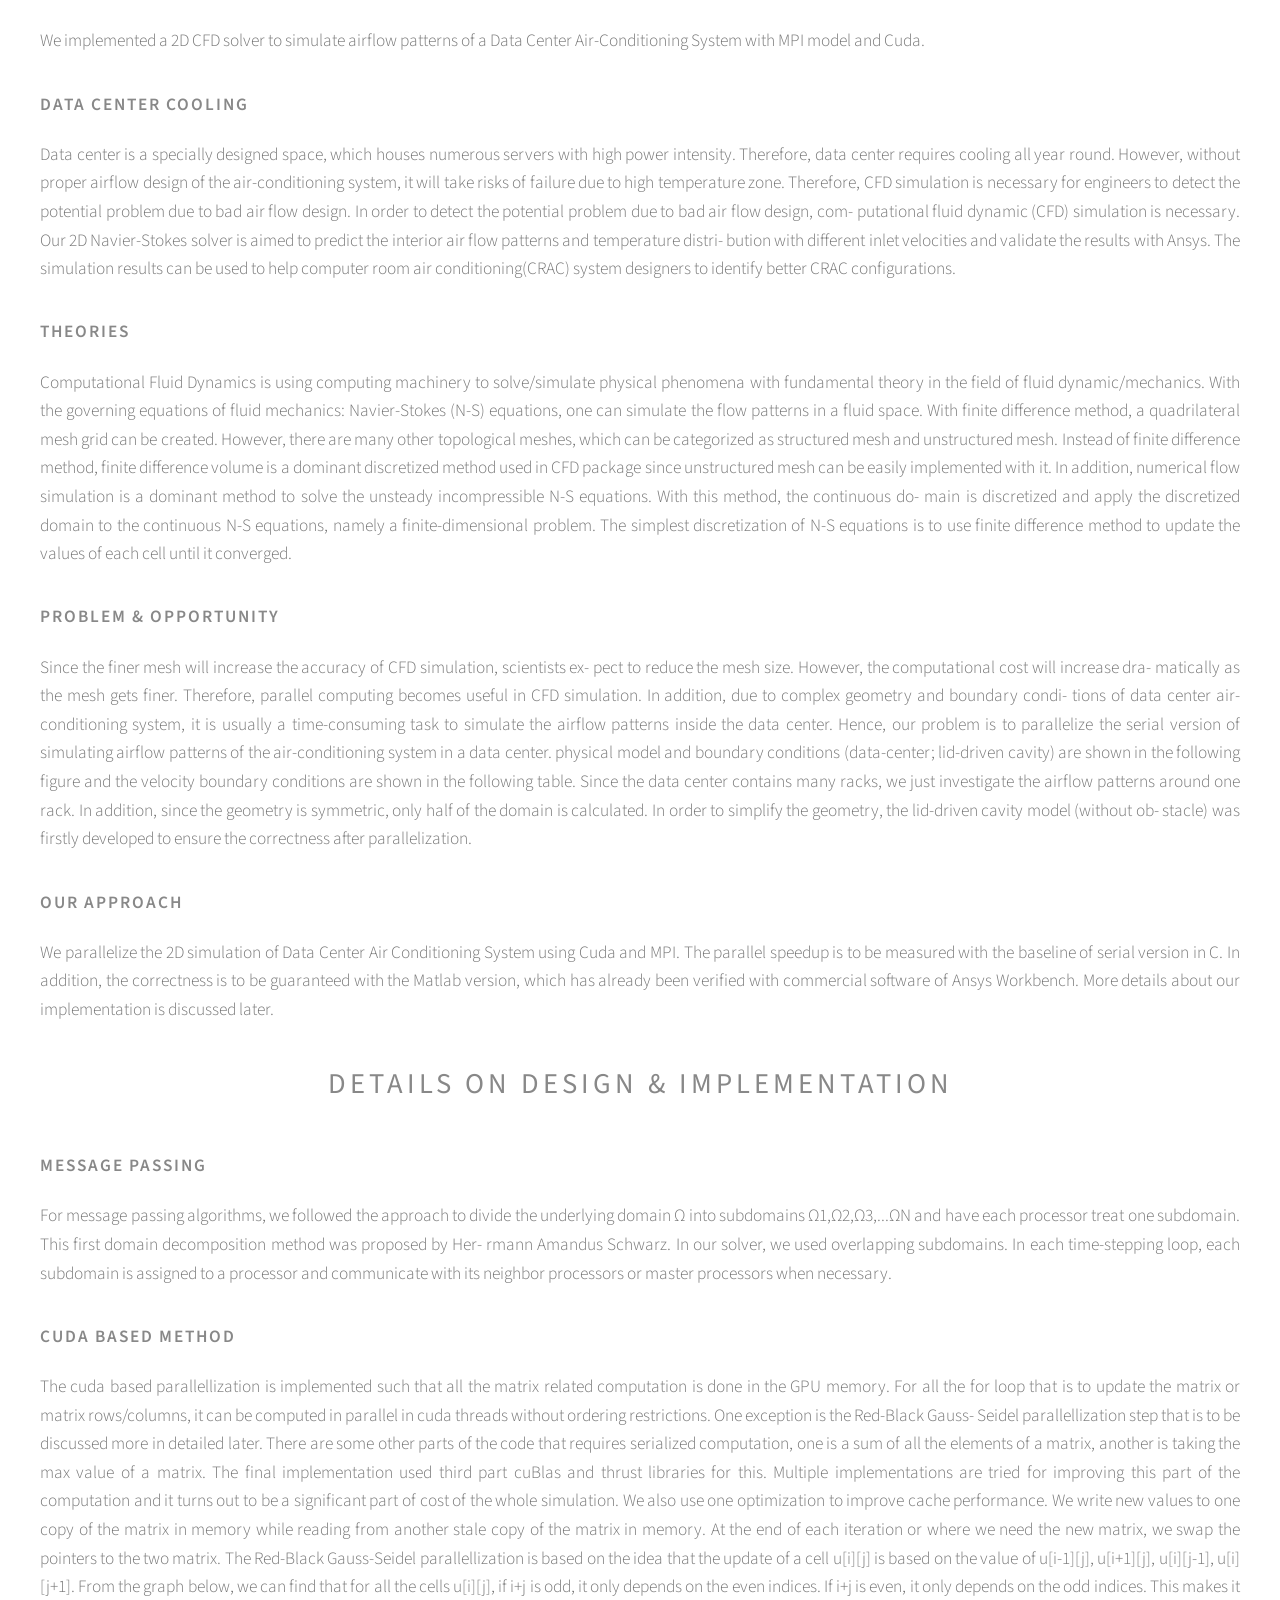
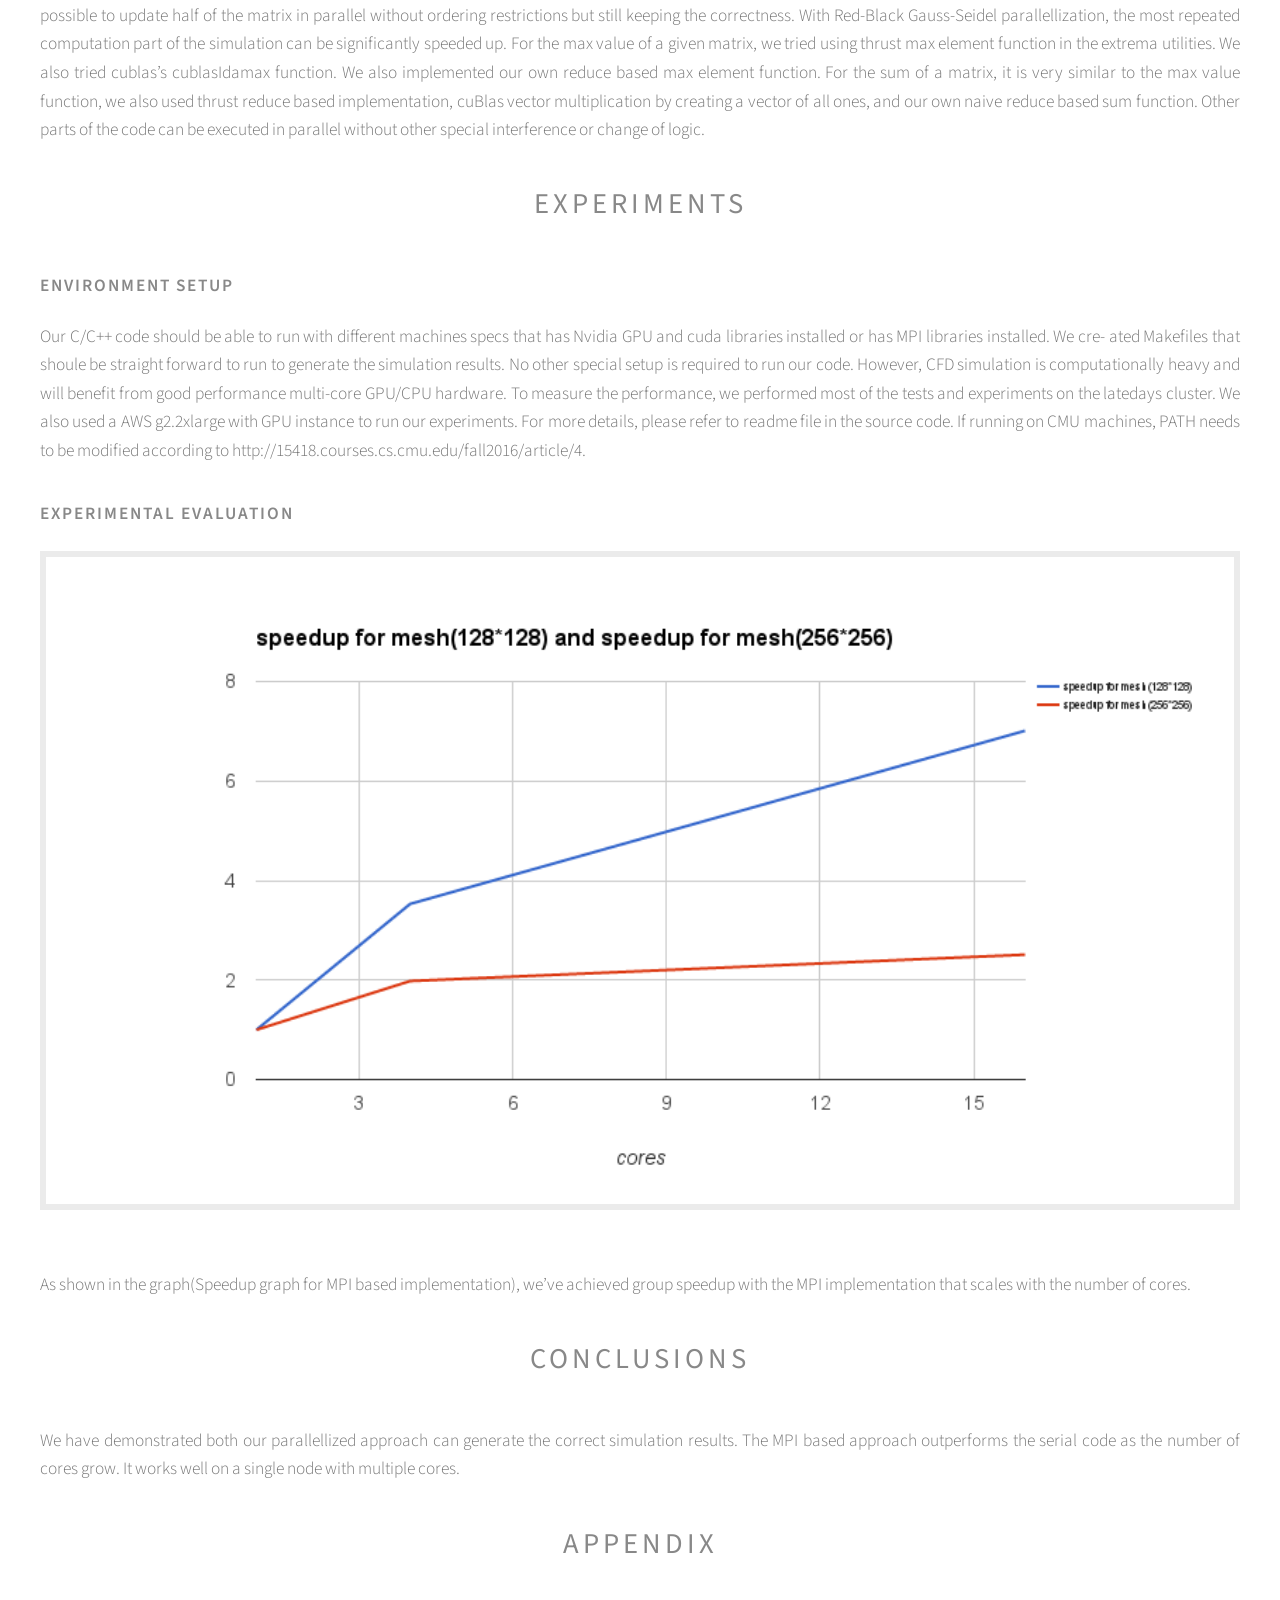
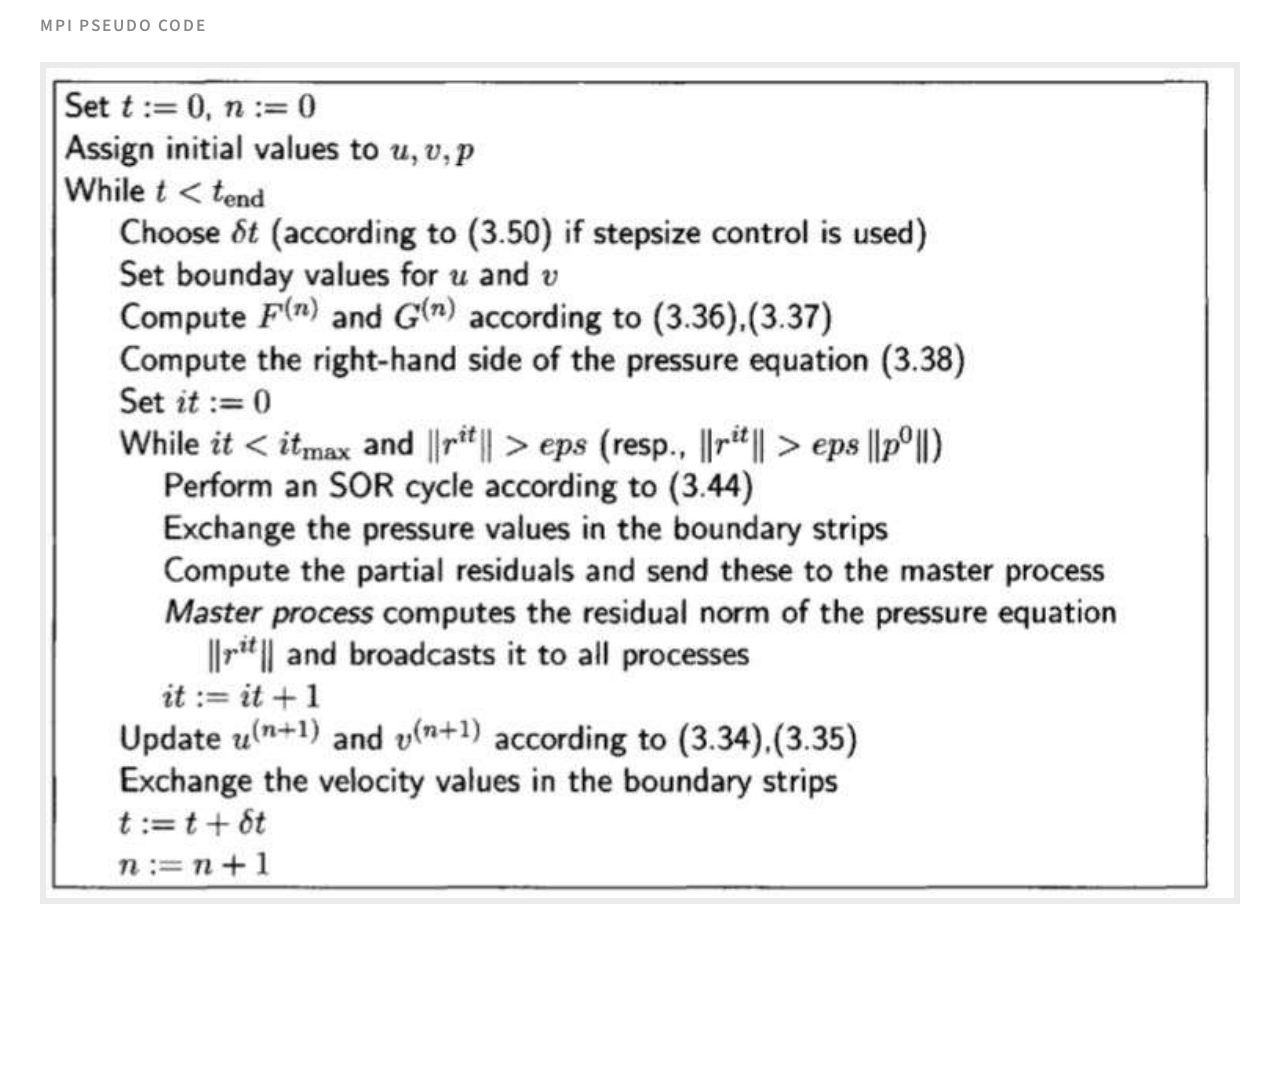
==== commit 15c2ce60: "Update cfd.html" ====
--- a/cfd.html
+++ b/cfd.html
@@ -67,7 +67,7 @@
 										</p>
 									<h3>Problem & Opportunity</h3>
 										<p>
-											Since the finer mesh will increase the accuracy of CFD simulation, scientists ex- pect to reduce the mesh size. However, the computational cost will increase dra- matically as the mesh gets finer. Therefore, parallel computing becomes useful in CFD simulation. In addition, due to complex geometry and boundary condi- tions of data center air-conditioning system, it is usually a time-consuming task to simulate the airflow patterns inside the data center. Hence, our problem is to parallelize the serial version of simulating airflow patterns of the air-conditioning system in a data center. physical model and boundary conditions (data-center; lid-driven cavity) The geometry is shown in figure 3 and the velocity boundary conditions are shown in table 1. Since the data center contains many racks, we just investigate the airflow patterns around one rack. In addition, since the geometry is symmetric, only half of the domain is calculated.
+											Since the finer mesh will increase the accuracy of CFD simulation, scientists ex- pect to reduce the mesh size. However, the computational cost will increase dra- matically as the mesh gets finer. Therefore, parallel computing becomes useful in CFD simulation. In addition, due to complex geometry and boundary condi- tions of data center air-conditioning system, it is usually a time-consuming task to simulate the airflow patterns inside the data center. Hence, our problem is to parallelize the serial version of simulating airflow patterns of the air-conditioning system in a data center. physical model and boundary conditions (data-center; lid-driven cavity) are shown in the following figure and the velocity boundary conditions are shown in the following table. Since the data center contains many racks, we just investigate the airflow patterns around one rack. In addition, since the geometry is symmetric, only half of the domain is calculated.
 											In order to simplify the geometry, the lid-driven cavity model (without ob- stacle) was firstly developed to ensure the correctness after parallelization. 
 										</p>
 									<h3>Our Approach</h3>
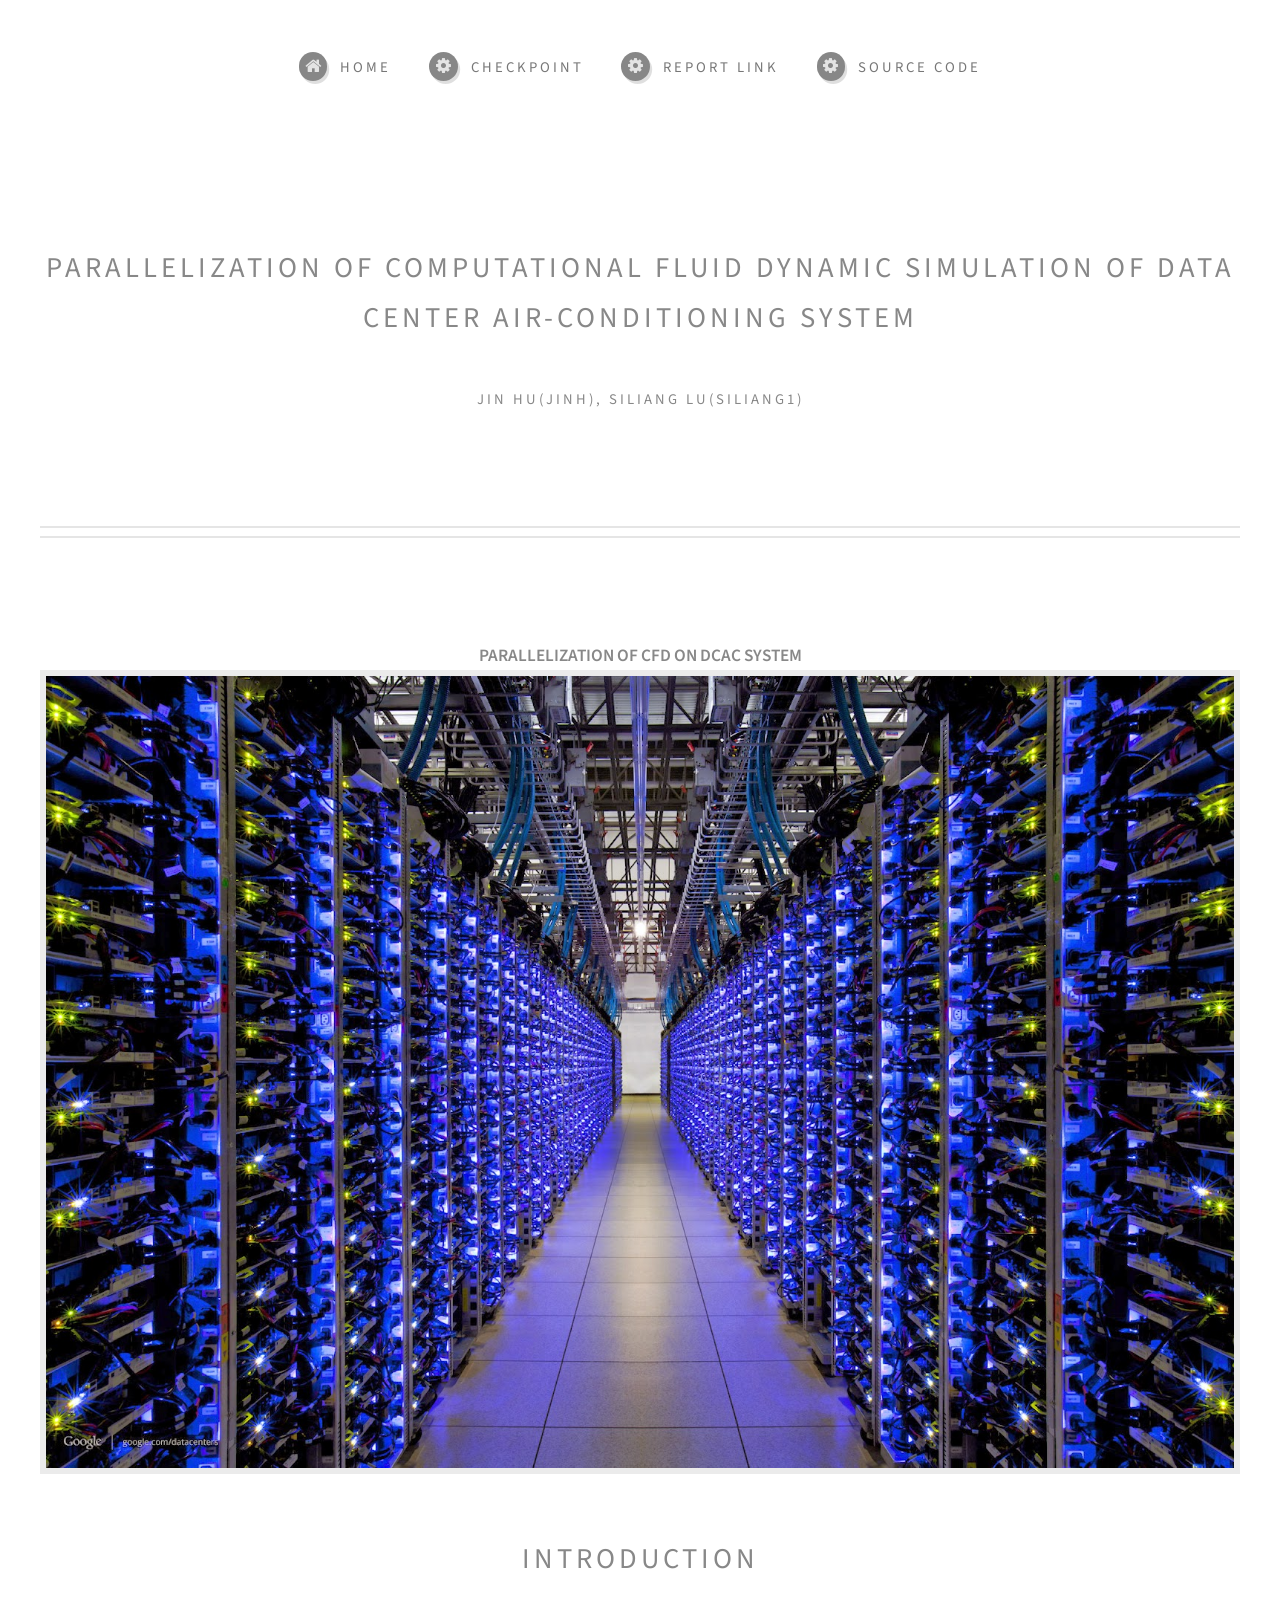
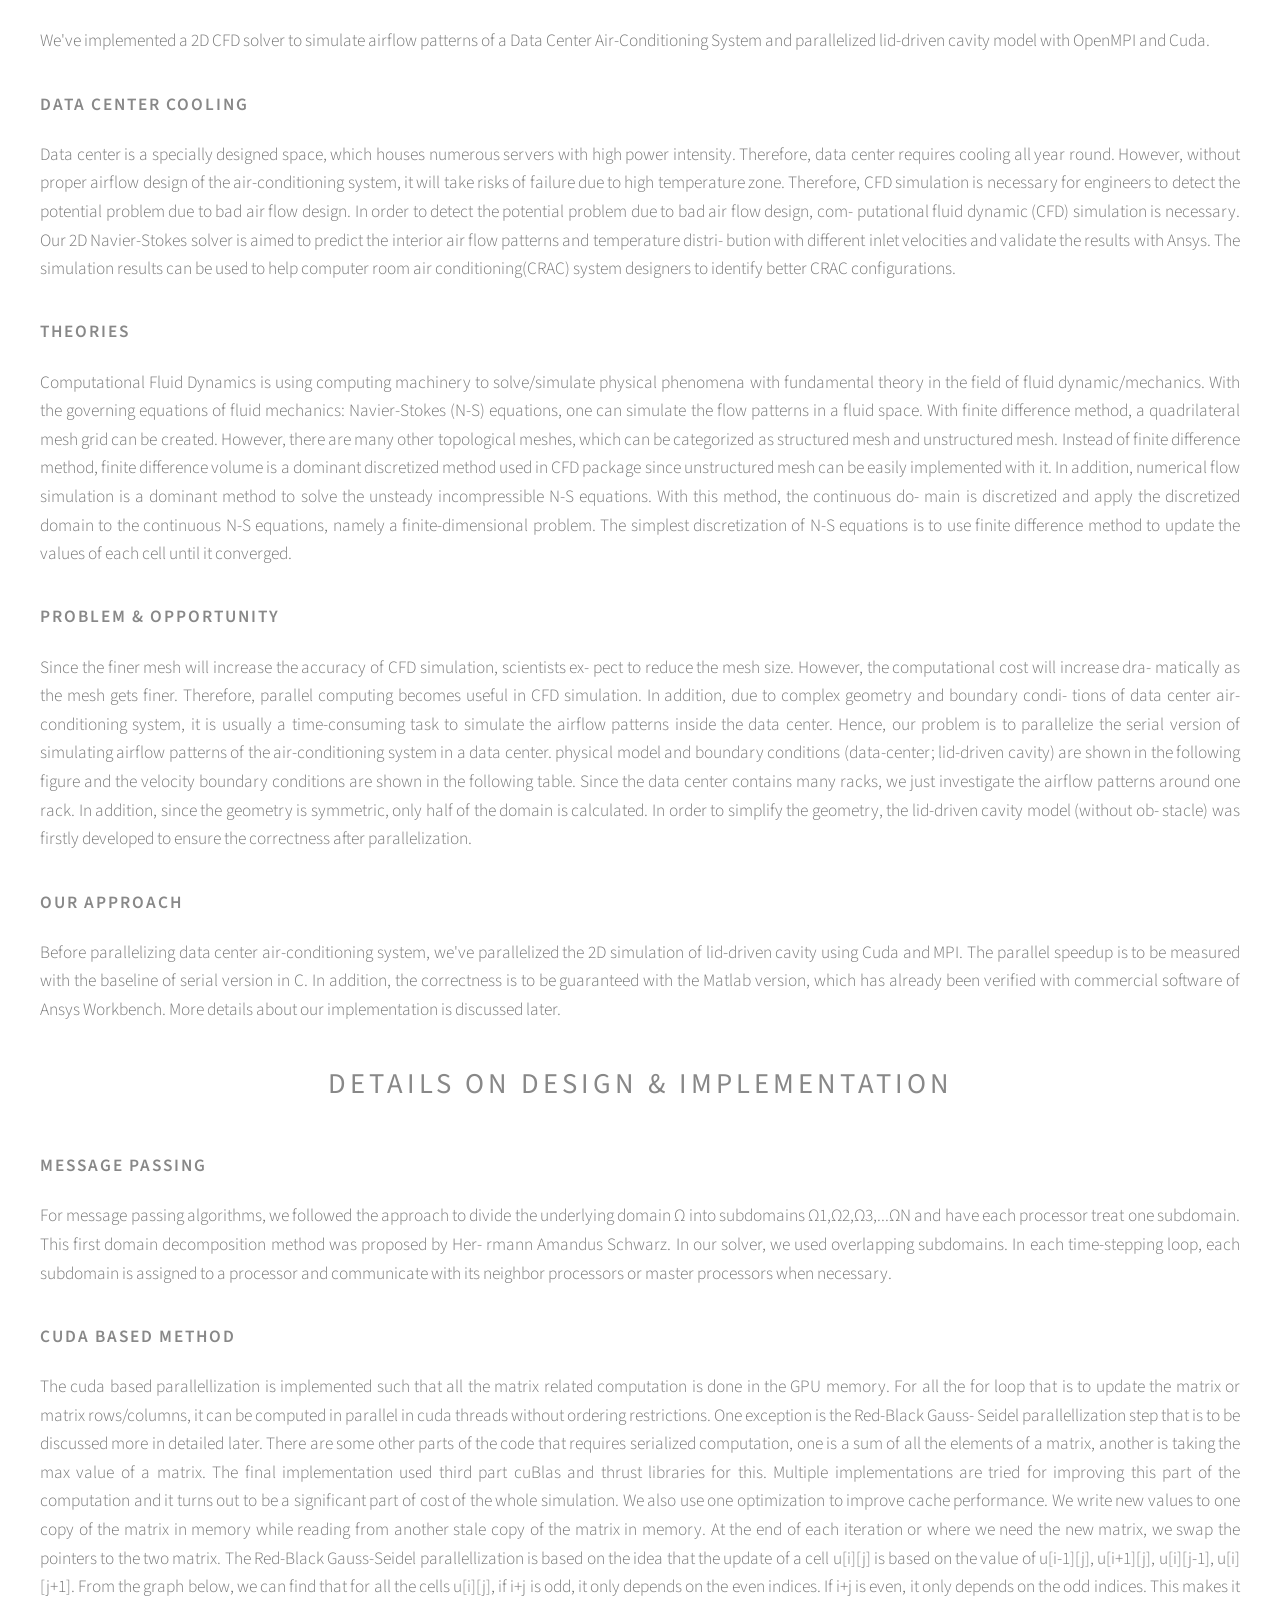
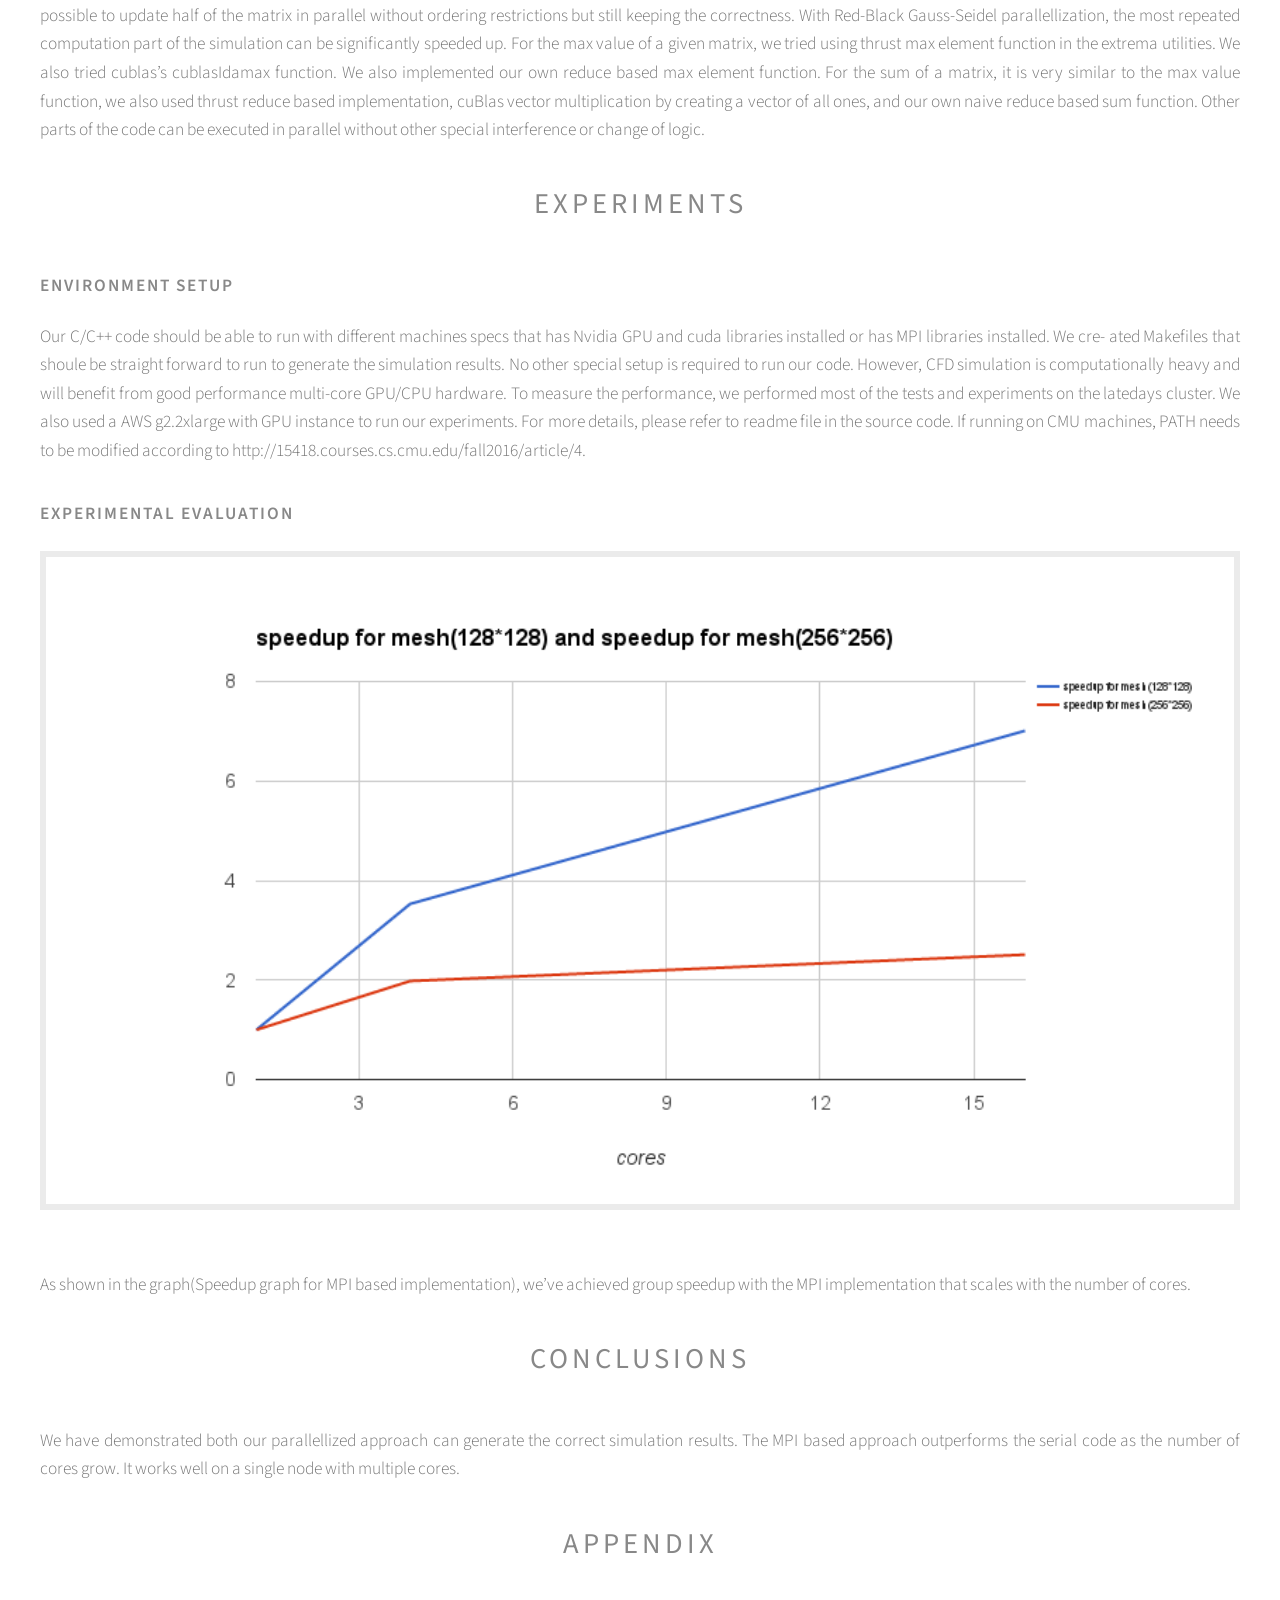
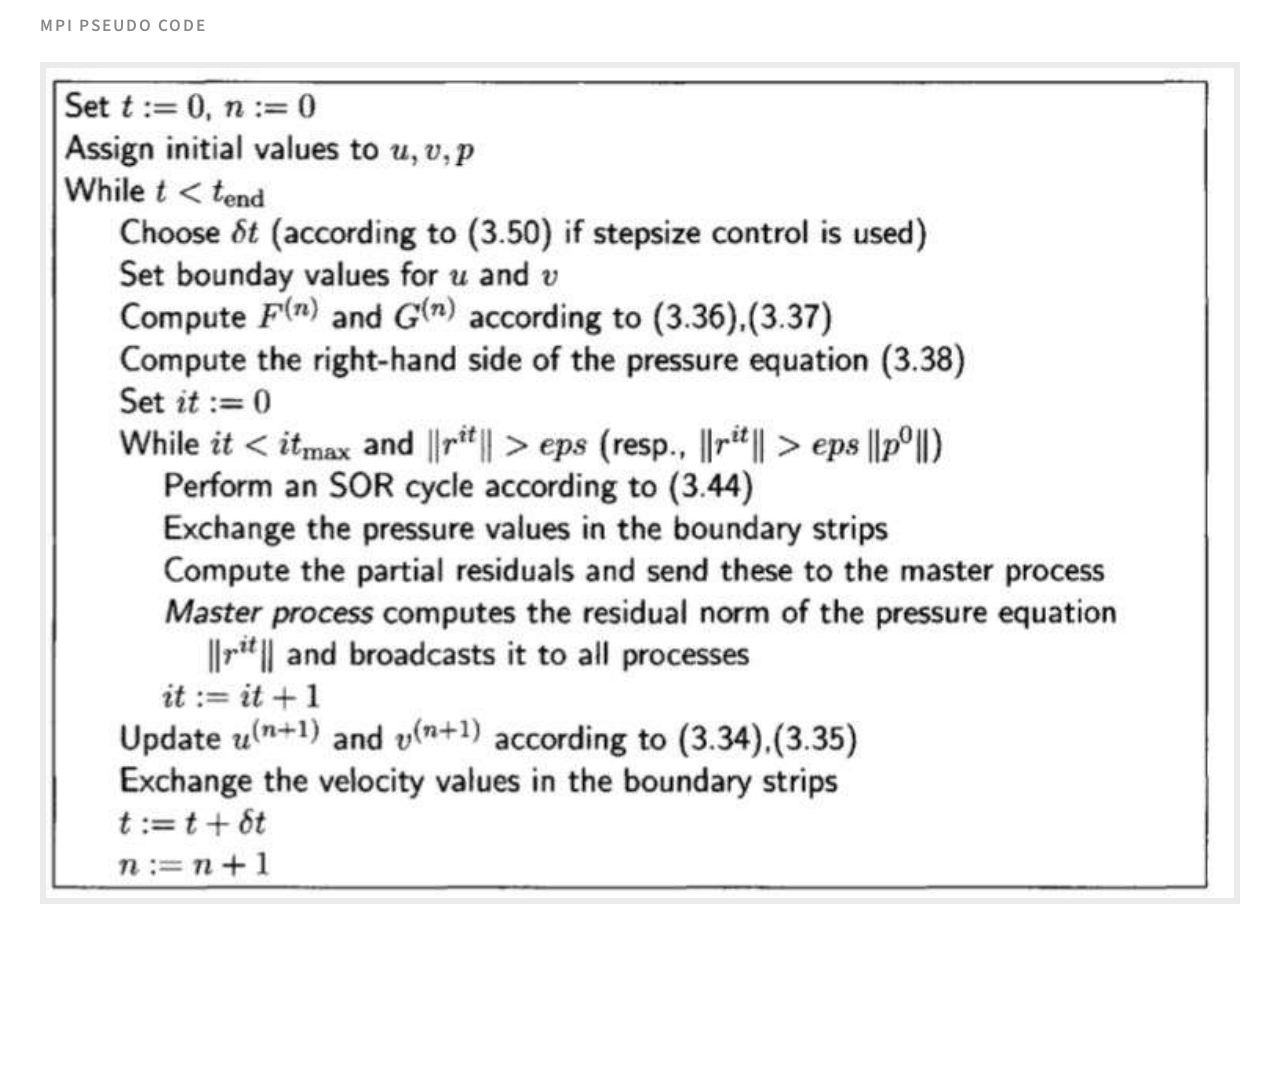
==== commit a9269676: "Update cfd.html" ====
--- a/cfd.html
+++ b/cfd.html
@@ -27,7 +27,7 @@
 							<nav id="nav">
 								<ul>
 									<li><a class="icon fa-home" href="cfd.html"><span>Home</span></a></li>
-									<li><a class="icon fa-cog" href="chkp.html"><span>Checkpoint</span></a></li>
+									<li><a class="icon fa-cog" href="checkpoint.pdf"><span>Checkpoint</span></a></li>
 									<li><a class="icon fa-cog" href="report.pdf"><span>Report Link</span></a></li>
 									<li><a class="icon fa-cog" href="https://github.com/thuhujin/CFD-Simulation.git"><span>Source Code</span></a></li>
 								</ul>
@@ -50,7 +50,7 @@
 									<span class="image featured"><img src="images/cover.jpg" alt="" /></span>
 									<h2 align="center">Introduction</h2>
 									<p>
-										We implemented a 2D CFD solver to simulate airflow patterns of a Data Center Air-Conditioning System with MPI model and Cuda. 
+										We've implemented a 2D CFD solver to simulate airflow patterns of a Data Center Air-Conditioning System and parallelized lid-driven cavity model with OpenMPI and Cuda. 
 									</p>
 									<h3>Data Center Cooling</h3>
 									<p>
@@ -72,7 +72,7 @@
 										</p>
 									<h3>Our Approach</h3>
 										<p>
-											We parallelize the 2D simulation of Data Center Air Conditioning System using Cuda and MPI. The parallel speedup is to be measured with the baseline of serial version in C. In addition, the correctness is to be guaranteed with the Matlab version, which has already been verified with commercial software of Ansys Workbench. More details about our implementation is discussed later.
+											Before parallelizing data center air-conditioning system, we've parallelized the 2D simulation of lid-driven cavity using Cuda and MPI. The parallel speedup is to be measured with the baseline of serial version in C. In addition, the correctness is to be guaranteed with the Matlab version, which has already been verified with commercial software of Ansys Workbench. More details about our implementation is discussed later.
 										</p>
 								<h2 align="center">Details on Design & Implementation</h2>
 									<h3>Message Passing</h3>
